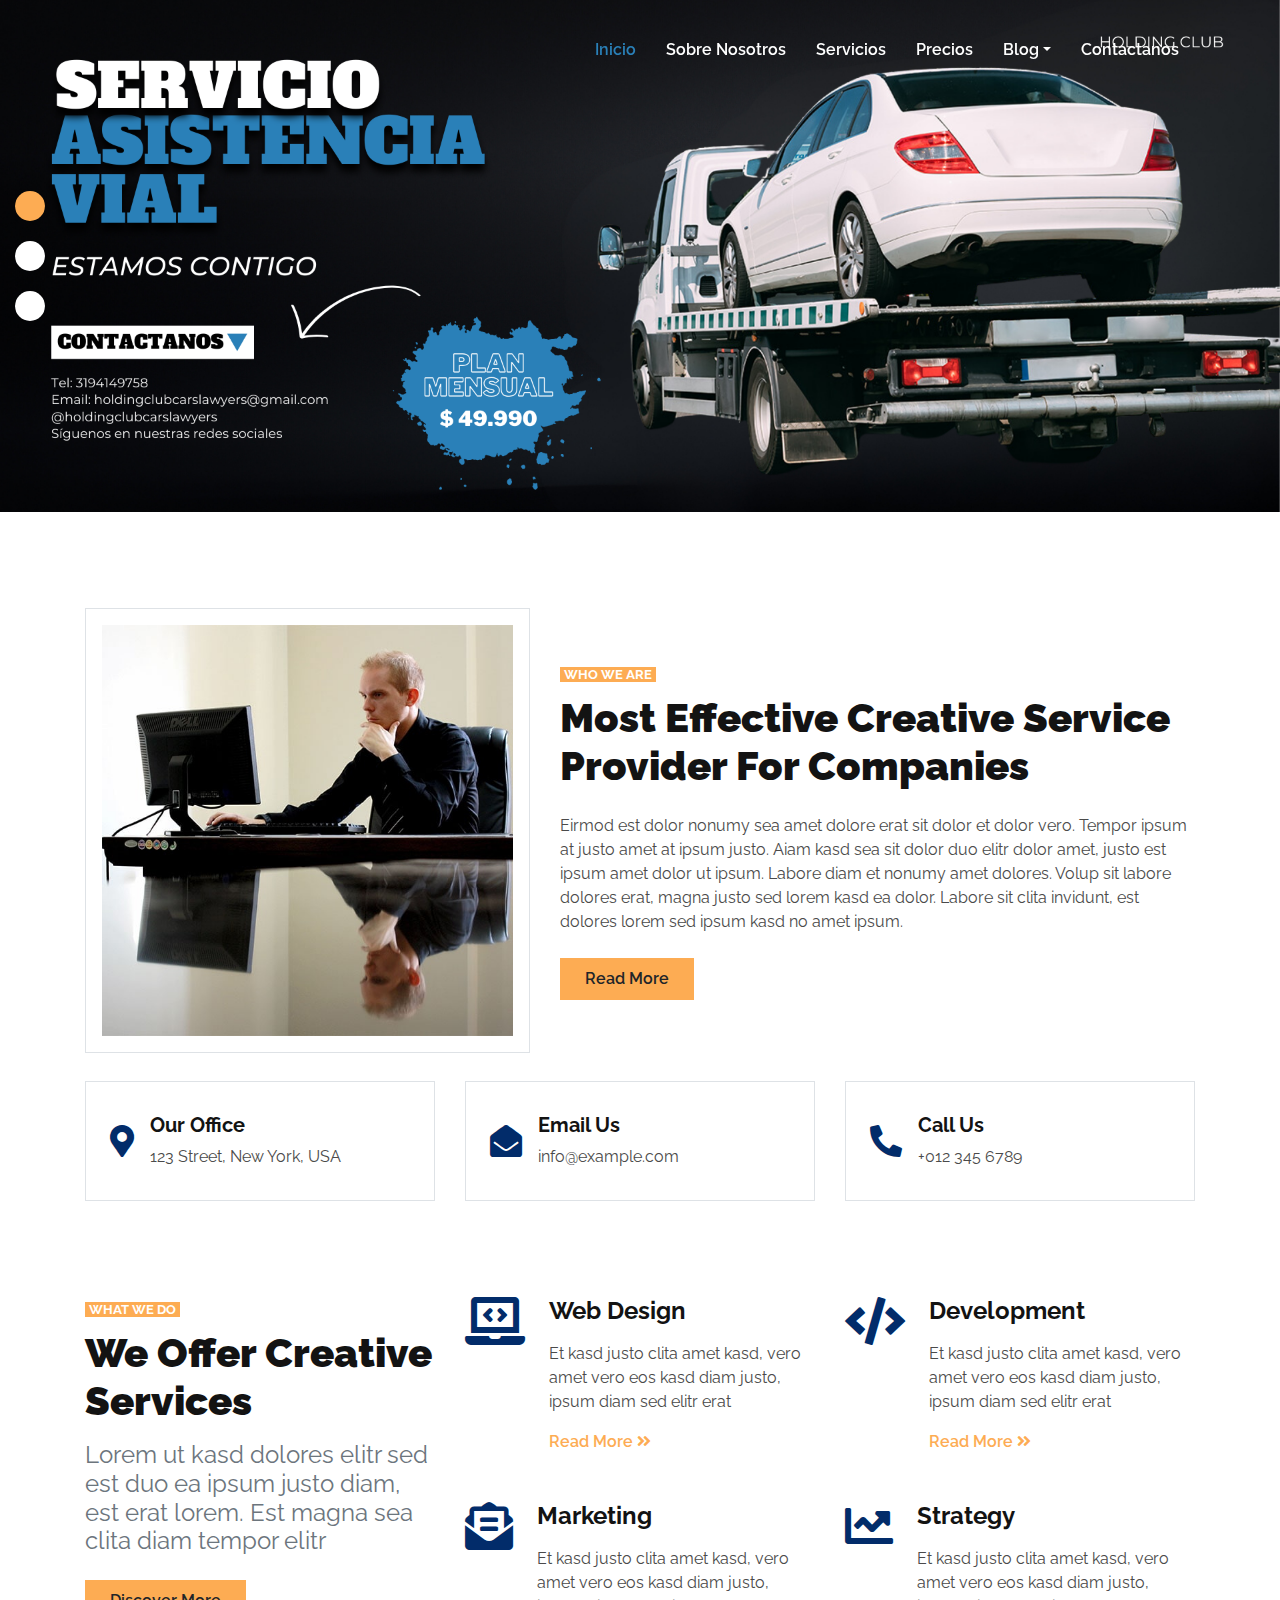
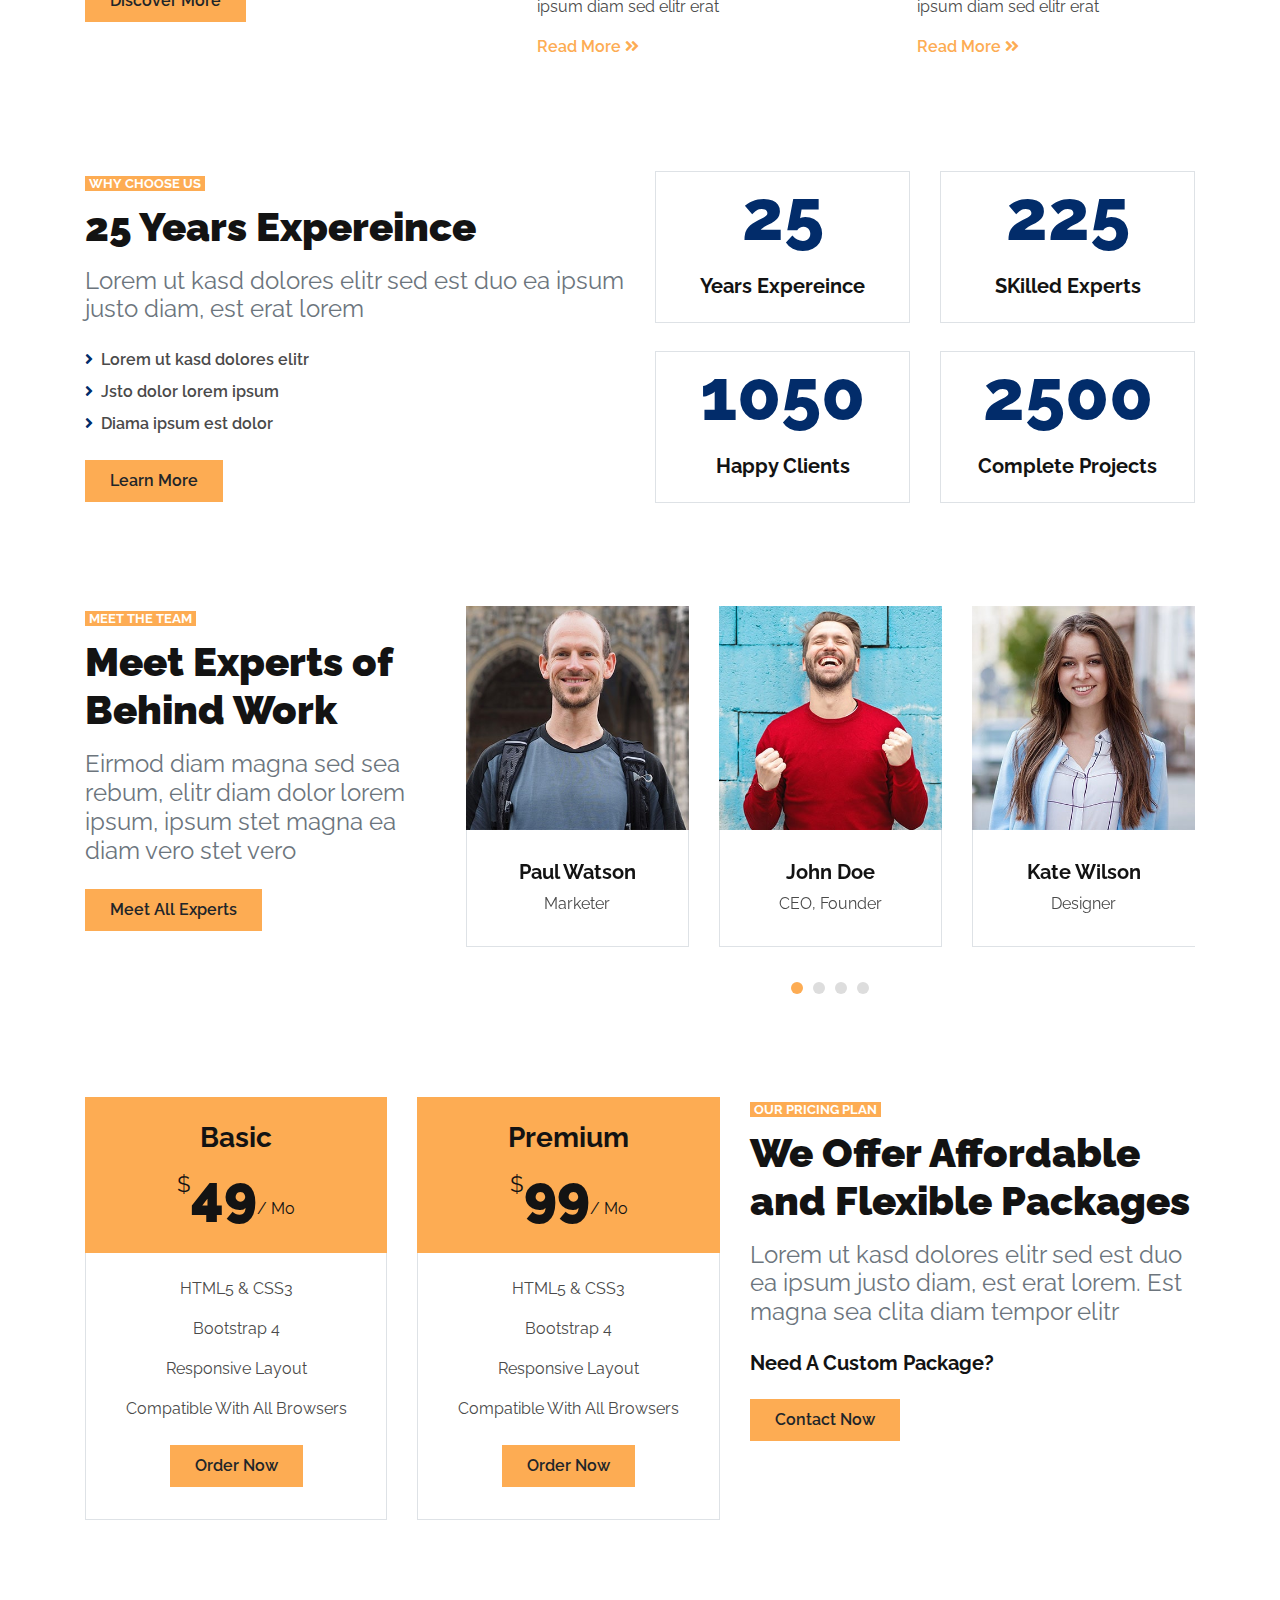
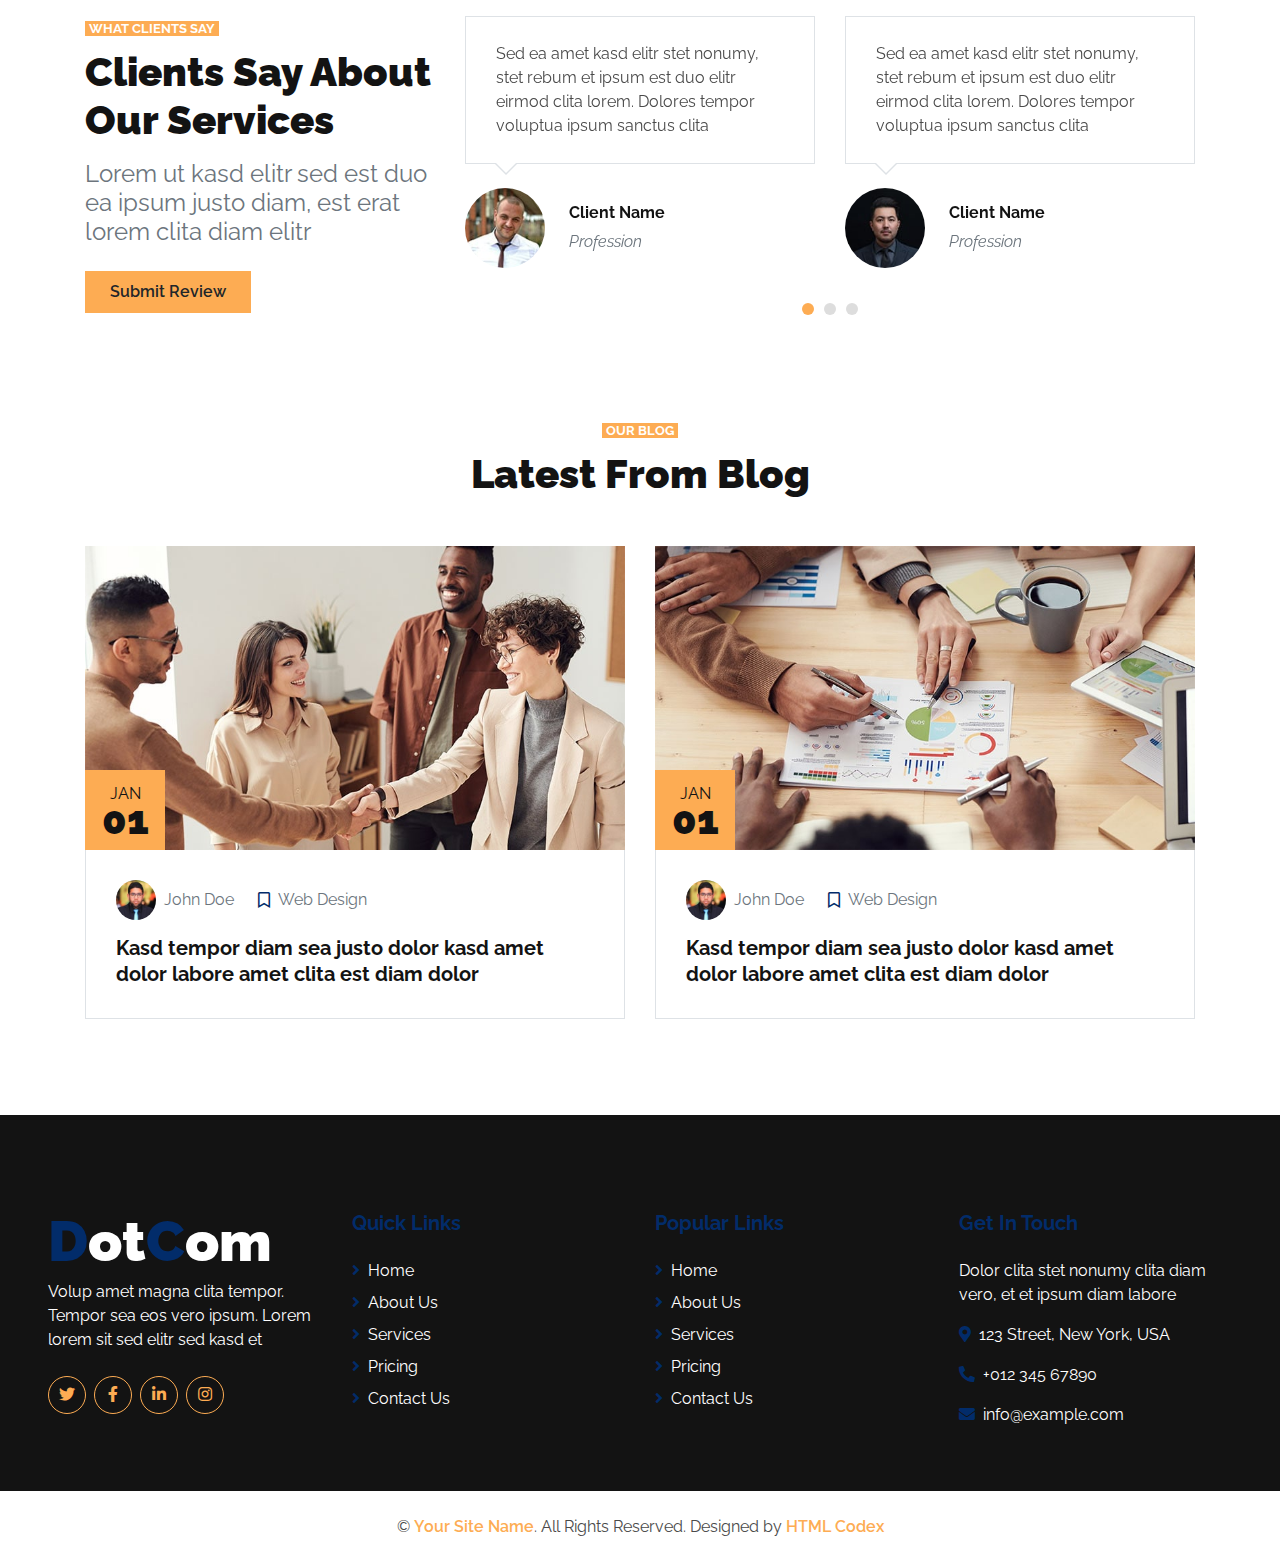
==== creative-agency-website-template/index.html @ 42cfe1bd "commit index" ====
<!DOCTYPE html>
<html lang="en">

<head>
    <meta charset="utf-8">
    <title>Holding Club</title>
    <meta content="width=device-width, initial-scale=1.0" name="viewport">
    <meta content="Free HTML Templates" name="keywords">
    <meta content="Free HTML Templates" name="description">

    <!-- Favicon -->
    <link href="img/favicon.ico" rel="icon">

    <!-- Google Web Fonts -->
    <link rel="preconnect" href="https://fonts.gstatic.com">
    <link href="https://fonts.googleapis.com/css2?family=Raleway:wght@400;500;600;700;800;900&display=swap" rel="stylesheet"> 

    <!-- Font Awesome -->
    <link href="https://cdnjs.cloudflare.com/ajax/libs/font-awesome/5.15.0/css/all.min.css" rel="stylesheet">

    <!-- Libraries Stylesheet -->
    <link href="lib/owlcarousel/assets/owl.carousel.min.css" rel="stylesheet">

    <!-- Customized Bootstrap Stylesheet -->
    <link href="css/style.css" rel="stylesheet">
</head>

<body>
    <!-- Navbar Start -->
    <div class="container-fluid nav-bar p-0">
        <div class="container-lg p-0">
            <nav class="navbar navbar-expand-lg bg-secondary navbar-dark">
                <button type="button" class="navbar-toggler" data-toggle="collapse" data-target="#navbarCollapse">
                    <span class="navbar-toggler-icon"></span>
                </button>
                <div class="collapse navbar-collapse justify-content-between" id="navbarCollapse">
                    <div class="navbar-nav ml-auto py-0">
                        <a href="index.html" class="nav-item nav-link active">Inicio</a>
                        <a href="about.html" class="nav-item nav-link">Sobre Nosotros</a>
                        <a href="service.html" class="nav-item nav-link">Servicios</a>
                        <a href="pricing.html" class="nav-item nav-link">Precios</a>
                        <div class="nav-item dropdown">
                            <a href="#" class="nav-link dropdown-toggle" data-toggle="dropdown">Blog</a>
                            <div class="dropdown-menu border-0 rounded-0 m-0">
                                <a href="blog.html" class="dropdown-item">Blog</a>
                                <a href="single.html" class="dropdown-item">Blog</a>
                            </div>
                        </div>
                        <a href="contact.html" class="nav-item nav-link">Contactanos</a>
                    </div>
                </div>
            </nav>
        </div>
    </div>
    <!-- Navbar End -->


    <!-- Carousel Start -->
    <div class="container-fluid p-0 mb-5">
        <div id="header-carousel" class="carousel slide carousel-fade" data-ride="carousel">
            <ol class="carousel-indicators">
                <li data-target="#header-carousel" data-slide-to="0" class="active"></li>
                <li data-target="#header-carousel" data-slide-to="1"></li>
                <li data-target="#header-carousel" data-slide-to="2"></li>
            </ol>
            <div class="carousel-inner">
                <div class="carousel-item active">
                    <img class="img-fluid" src="img/carousel-1.png" alt="Image">
                </div>
                <div class="carousel-item">
                    <img class="img-fluid" src="img/carousel-2.png" alt="Image">
                </div>
                <div class="carousel-item">
                    <img class="img-fluid" src="img/carousel-3.jpg" alt="Image">
                    <div class="carousel-caption d-flex align-items-center justify-content-center">
                        <div class="p-5" style="width: 100%; max-width: 900px;">
                            <h5 class="text-white text-uppercase mb-md-3">Creative Agency</h5>
                            <h1 class="display-3 text-white mb-md-4">Happy Clients & Positive Reviews</h1>
                            <a href="" class="btn btn-primary py-md-2 px-md-4 font-weight-semi-bold mt-2">Learn More</a>
                        </div>
                    </div>
                </div>
            </div>
        </div>
    </div>
    <!-- Carousel End -->


    <!-- About Start -->
    <div class="container-fluid py-5">
        <div class="container">
            <div class="row align-items-center pb-1">
                <div class="col-lg-5">
                    <img class="img-thumbnail p-3" src="img/about.jpg" alt="">
                </div>
                <div class="col-lg-7 mt-5 mt-lg-0">
                    <small class="bg-primary text-white text-uppercase font-weight-bold px-1">Who We Are</small>
                    <h1 class="mt-2 mb-4">Most Effective Creative Service Provider For Companies</h1>
                    <p class="mb-4">Eirmod est dolor nonumy sea amet dolore erat sit dolor et dolor vero. Tempor ipsum at justo amet at ipsum justo. Aiam kasd sea sit dolor duo elitr dolor amet, justo est ipsum amet dolor ut ipsum. Labore diam et nonumy amet dolores. Volup sit labore dolores erat, magna justo sed lorem kasd ea dolor. Labore sit clita invidunt, est dolores lorem sed ipsum kasd no amet ipsum.</p>
                    <a href="" class="btn btn-primary py-md-2 px-md-4 font-weight-semi-bold">Read More</a>
                </div>
            </div>
            <div class="row mt-4">
                <div class="col-md-4">
                    <div class="d-flex align-items-center border mb-4 mb-lg-0 p-4" style="height: 120px;">
                        <i class="fa fa-2x fa-map-marker-alt text-primary mr-3"></i>
                        <div class="d-flex flex-column">
                            <h5 class="font-weight-bold">Our Office</h5>
                            <p class="m-0">123 Street, New York, USA</p>
                        </div>
                    </div>
                </div>
                <div class="col-md-4">
                    <div class="d-flex align-items-center border mb-4 mb-lg-0 p-4" style="height: 120px;">
                        <i class="fa fa-2x fa-envelope-open text-primary mr-3"></i>
                        <div class="d-flex flex-column">
                            <h5 class="font-weight-bold">Email Us</h5>
                            <p class="m-0">info@example.com</p>
                        </div>
                    </div>
                </div>
                <div class="col-md-4">
                    <div class="d-flex align-items-center border mb-4 mb-lg-0 p-4" style="height: 120px;">
                        <i class="fas fa-2x fa-phone-alt text-primary mr-3"></i>
                        <div class="d-flex flex-column">
                            <h5 class="font-weight-bold">Call Us</h5>
                            <p class="m-0">+012 345 6789</p>
                        </div>
                    </div>
                </div>
            </div>
        </div>
    </div>
    <!-- About End -->


    <!-- Services Start -->
    <div class="container-fluid pt-5 pb-3">
        <div class="container">
            <div class="row">
                <div class="col-lg-4 mb-5">
                    <small class="bg-primary text-white text-uppercase font-weight-bold px-1">What we do</small>
                    <h1 class="mt-2 mb-3">We Offer Creative Services</h1>
                    <h4 class="font-weight-normal text-muted mb-4">Lorem ut kasd dolores elitr sed est duo ea ipsum justo diam, est erat lorem. Est magna sea clita diam tempor elitr</h4>
                    <a href="" class="btn btn-primary py-md-2 px-md-4 font-weight-semi-bold">Discover More</a>
                </div>
                <div class="col-lg-8">
                    <div class="row">
                        <div class="col-md-6 mb-5">
                            <div class="d-flex">
                                <i class="fa fa-3x fa-laptop-code text-primary mr-4"></i>
                                <div class="d-flex flex-column">
                                    <h4 class="font-weight-bold mb-3">Web Design</h4>
                                    <p>Et kasd justo clita amet kasd, vero amet vero eos kasd diam justo, ipsum diam sed elitr erat</p>
                                    <a class="font-weight-semi-bold" href="">Read More <i class="fa fa-angle-double-right"></i></a>
                                </div>
                            </div>
                        </div>
                        <div class="col-md-6 mb-5">
                            <div class="d-flex">
                                <i class="fa fa-3x fa-code text-primary mr-4"></i>
                                <div class="d-flex flex-column">
                                    <h4 class="font-weight-bold mb-3">Development</h4>
                                    <p>Et kasd justo clita amet kasd, vero amet vero eos kasd diam justo, ipsum diam sed elitr erat</p>
                                    <a class="font-weight-semi-bold" href="">Read More <i class="fa fa-angle-double-right"></i></a>
                                </div>
                            </div>
                        </div>
                        <div class="col-md-6 mb-5">
                            <div class="d-flex">
                                <i class="fa fa-3x fa-envelope-open-text text-primary mr-4"></i>
                                <div class="d-flex flex-column">
                                    <h4 class="font-weight-bold mb-3">Marketing</h4>
                                    <p>Et kasd justo clita amet kasd, vero amet vero eos kasd diam justo, ipsum diam sed elitr erat</p>
                                    <a class="font-weight-semi-bold" href="">Read More <i class="fa fa-angle-double-right"></i></a>
                                </div>
                            </div>
                        </div>
                        <div class="col-md-6 mb-5">
                            <div class="d-flex">
                                <i class="fa fa-3x fa-chart-line text-primary mr-4"></i>
                                <div class="d-flex flex-column">
                                    <h4 class="font-weight-bold mb-3">Strategy</h4>
                                    <p>Et kasd justo clita amet kasd, vero amet vero eos kasd diam justo, ipsum diam sed elitr erat</p>
                                    <a class="font-weight-semi-bold" href="">Read More <i class="fa fa-angle-double-right"></i></a>
                                </div>
                            </div>
                        </div>
                    </div>
                </div>
            </div>
        </div>
    </div>
    <!-- Services End -->


    <!-- Features Start -->
    <div class="container-fluid pt-5 pb-2">
        <div class="container">
            <div class="row">
                <div class="col-lg-6 mb-5">
                    <small class="bg-primary text-white text-uppercase font-weight-bold px-1">Why Choose Us</small>
                    <h1 class="mt-2 mb-3">25 Years Expereince</h1>
                    <h4 class="font-weight-normal text-muted mb-4">Lorem ut kasd dolores elitr sed est duo ea ipsum justo diam, est erat lorem</h4>
                    <div class="list-inline mb-4">
                        <p class="font-weight-semi-bold mb-2"><i class="fa fa-angle-right text-primary mr-2"></i>Lorem ut kasd dolores elitr</p>
                        <p class="font-weight-semi-bold mb-2"><i class="fa fa-angle-right text-primary mr-2"></i>Jsto dolor lorem ipsum</p>
                        <p class="font-weight-semi-bold mb-2"><i class="fa fa-angle-right text-primary mr-2"></i>Diama ipsum est dolor</p>
                    </div>
                    <a href="" class="btn btn-primary py-md-2 px-md-4 font-weight-semi-bold">Learn More</a>
                </div>
                <div class="col-lg-6">
                    <div class="row">
                        <div class="col-sm-6 pb-1">
                            <div class="d-flex flex-column align-items-center border px-4 mb-4">
                                <h2 class="display-3 text-primary mb-3" data-toggle="counter-up">25</h2>
                                <h5 class="font-weight-bold mb-4">Years Expereince</h5>
                            </div>
                        </div>
                        <div class="col-sm-6 pb-1">
                            <div class="d-flex flex-column align-items-center border px-4 mb-4">
                                <h2 class="display-3 text-primary mb-3" data-toggle="counter-up">225</h2>
                                <h5 class="font-weight-bold mb-4">SKilled Experts</h5>
                            </div>
                        </div>
                        <div class="col-sm-6 pb-1">
                            <div class="d-flex flex-column align-items-center border px-4 mb-4">
                                <h2 class="display-3 text-primary mb-3" data-toggle="counter-up">1050</h2>
                                <h5 class="font-weight-bold mb-4">Happy Clients</h5>
                            </div>
                        </div>
                        <div class="col-sm-6 pb-1">
                            <div class="d-flex flex-column align-items-center border px-4 mb-4">
                                <h2 class="display-3 text-primary mb-3" data-toggle="counter-up">2500</h2>
                                <h5 class="font-weight-bold mb-4">Complete Projects</h5>
                            </div>
                        </div>
                    </div>
                </div>
            </div>
        </div>
    </div>
    <!-- Features End -->


    <!-- Team Start -->
    <div class="container-fluid pt-5">
        <div class="container">
            <div class="row">
                <div class="col-lg-4 mb-5">
                    <small class="bg-primary text-white text-uppercase font-weight-bold px-1">Meet The Team</small>
                    <h1 class="mt-2 mb-3">Meet Experts of Behind Work</h1>
                    <h4 class="font-weight-normal text-muted mb-4">Eirmod diam magna sed sea rebum, elitr diam dolor lorem ipsum, ipsum stet magna ea diam vero stet vero</h4>
                    <a href="" class="btn btn-primary py-md-2 px-md-4 font-weight-semi-bold">Meet All Experts</a>
                </div>
                <div class="col-lg-8 mb-5">
                    <div class="owl-carousel team-carousel">
                        <div class="team-item">
                            <div class="position-relative">
                                <img class="img-fluid w-100" src="img/team-1.jpg" alt="">
                                <div class="team-overlay position-absolute d-flex align-items-center justify-content-center m-3">
                                    <div class="d-flex align-items-center justify-content-start">
                                        <a class="btn btn-outline-secondary rounded-circle text-center mr-2 px-0" style="width: 38px; height: 38px;" href="#"><i class="fab fa-twitter"></i></a>
                                        <a class="btn btn-outline-secondary rounded-circle text-center mr-2 px-0" style="width: 38px; height: 38px;" href="#"><i class="fab fa-facebook-f"></i></a>
                                        <a class="btn btn-outline-secondary rounded-circle text-center px-0" style="width: 38px; height: 38px;" href="#"><i class="fab fa-linkedin-in"></i></a>
                                    </div>
                                </div>
                            </div>
                            <div class="border border-top-0 text-center" style="padding: 30px;">
                                <h5 class="font-weight-bold">John Doe</h5>
                                <span>CEO, Founder</span>
                            </div>
                        </div>
                        <div class="team-item">
                            <div class="position-relative">
                                <img class="img-fluid w-100" src="img/team-2.jpg" alt="">
                                <div class="team-overlay position-absolute d-flex align-items-center justify-content-center m-3">
                                    <div class="d-flex align-items-center justify-content-start">
                                        <a class="btn btn-outline-secondary rounded-circle text-center mr-2 px-0" style="width: 38px; height: 38px;" href="#"><i class="fab fa-twitter"></i></a>
                                        <a class="btn btn-outline-secondary rounded-circle text-center mr-2 px-0" style="width: 38px; height: 38px;" href="#"><i class="fab fa-facebook-f"></i></a>
                                        <a class="btn btn-outline-secondary rounded-circle text-center px-0" style="width: 38px; height: 38px;" href="#"><i class="fab fa-linkedin-in"></i></a>
                                    </div>
                                </div>
                            </div>
                            <div class="border border-top-0 text-center" style="padding: 30px;">
                                <h5 class="font-weight-bold">Kate Wilson</h5>
                                <span>Designer</span>
                            </div>
                        </div>
                        <div class="team-item">
                            <div class="position-relative">
                                <img class="img-fluid w-100" src="img/team-3.jpg" alt="">
                                <div class="team-overlay position-absolute d-flex align-items-center justify-content-center m-3">
                                    <div class="d-flex align-items-center justify-content-start">
                                        <a class="btn btn-outline-secondary rounded-circle text-center mr-2 px-0" style="width: 38px; height: 38px;" href="#"><i class="fab fa-twitter"></i></a>
                                        <a class="btn btn-outline-secondary rounded-circle text-center mr-2 px-0" style="width: 38px; height: 38px;" href="#"><i class="fab fa-facebook-f"></i></a>
                                        <a class="btn btn-outline-secondary rounded-circle text-center px-0" style="width: 38px; height: 38px;" href="#"><i class="fab fa-linkedin-in"></i></a>
                                    </div>
                                </div>
                            </div>
                            <div class="border border-top-0 text-center" style="padding: 30px;">
                                <h5 class="font-weight-bold">John Brown</h5>
                                <span>Developer</span>
                            </div>
                        </div>
                        <div class="team-item">
                            <div class="position-relative">
                                <img class="img-fluid w-100" src="img/team-4.jpg" alt="">
                                <div class="team-overlay position-absolute d-flex align-items-center justify-content-center m-3">
                                    <div class="d-flex align-items-center justify-content-start">
                                        <a class="btn btn-outline-secondary rounded-circle text-center mr-2 px-0" style="width: 38px; height: 38px;" href="#"><i class="fab fa-twitter"></i></a>
                                        <a class="btn btn-outline-secondary rounded-circle text-center mr-2 px-0" style="width: 38px; height: 38px;" href="#"><i class="fab fa-facebook-f"></i></a>
                                        <a class="btn btn-outline-secondary rounded-circle text-center px-0" style="width: 38px; height: 38px;" href="#"><i class="fab fa-linkedin-in"></i></a>
                                    </div>
                                </div>
                            </div>
                            <div class="border border-top-0 text-center" style="padding: 30px;">
                                <h5 class="font-weight-bold">Paul Watson</h5>
                                <span>Marketer</span>
                            </div>
                        </div>
                    </div>
                </div>
            </div>
        </div>
    </div>
    <!-- Team End -->


    <!-- Pricing Plan Start -->
    <div class="container-fluid pt-5">
        <div class="container">
            <div class="row">
                <div class="col-lg-7">
                    <div class="row">
                        <div class="col-md-6 mb-5">
                            <div class="d-flex flex-column align-items-center justify-content-center bg-primary p-4">
                                <h3>Basic</h3>
                                <h1 class="display-4 mb-0">
                                    <small class="align-top"
                                        style="font-size: 22px; line-height: 45px;">$</small>49<small
                                        class="align-bottom" style="font-size: 16px; line-height: 40px;">/
                                        Mo</small>
                                </h1>
                            </div>
                            <div class="border border-top-0 d-flex flex-column align-items-center py-4">
                                <p>HTML5 & CSS3</p>
                                <p>Bootstrap 4</p>
                                <p>Responsive Layout</p>
                                <p>Compatible With All Browsers</p>
                                <a href="" class="btn btn-primary py-md-2 px-md-4 font-weight-semi-bold my-2">Order Now</a>
                            </div>
                        </div>
                        <div class="col-md-6 mb-5">
                            <div class="d-flex flex-column align-items-center justify-content-center bg-primary p-4">
                                <h3>Premium</h3>
                                <h1 class="display-4 mb-0">
                                    <small class="align-top"
                                        style="font-size: 22px; line-height: 45px;">$</small>99<small
                                        class="align-bottom" style="font-size: 16px; line-height: 40px;">/
                                        Mo</small>
                                </h1>
                            </div>
                            <div class="border border-top-0 d-flex flex-column align-items-center py-4">
                                <p>HTML5 & CSS3</p>
                                <p>Bootstrap 4</p>
                                <p>Responsive Layout</p>
                                <p>Compatible With All Browsers</p>
                                <a href="" class="btn btn-primary py-md-2 px-md-4 font-weight-semi-bold my-2">Order Now</a>
                            </div>
                        </div>
                    </div>
                </div>
                <div class="col-lg-5 mb-5">
                    <small class="d-inline bg-primary text-white text-uppercase font-weight-bold px-1">Our Pricing Plan</small>
                    <h1 class="mt-2 mb-3">We Offer Affordable and Flexible Packages</h1>
                    <h4 class="font-weight-normal text-muted mb-4">Lorem ut kasd dolores elitr sed est duo ea ipsum justo diam, est erat lorem. Est magna sea clita diam tempor elitr</h4>
                    <h5 class="font-weight-bold mb-4">Need A Custom Package?</h5>
                    <a href="" class="btn btn-primary py-md-2 px-md-4 font-weight-semi-bold">Contact Now</a>
                </div>
            </div>
        </div>
    </div>
    <!-- Pricing Plan End -->


    <!-- Testimonial Start -->
    <div class="container-fluid pt-5">
        <div class="container">
            <div class="row">
                <div class="col-lg-4 mb-5">
                    <small class="bg-primary text-white text-uppercase font-weight-bold px-1">What clients say</small>
                    <h1 class="mt-2 mb-3">Clients Say About Our Services</h1>
                    <h4 class="font-weight-normal text-muted mb-4">Lorem ut kasd elitr sed est duo ea ipsum justo diam, est erat lorem clita diam elitr</h4>
                    <a href="" class="btn btn-primary py-md-2 px-md-4 font-weight-semi-bold">Submit Review</a>
                </div>
                <div class="col-lg-8 mb-5">
                    <div class="owl-carousel testimonial-carousel">
                        <div class="testimonial-item">
                            <div class="testimonial-text position-relative border mb-4" style="padding: 25px 30px;">
                                Sed ea amet kasd elitr stet nonumy, stet rebum et ipsum est duo elitr eirmod clita lorem. Dolores tempor voluptua ipsum sanctus clita
                            </div>
                            <div class="d-flex align-items-center">
                                <img class="img-fluid rounded-circle" src="img/testimonial-1.jpg" style="width: 80px; height: 80px;" alt="Image">
                                <div class="pl-4">
                                    <h6 class="font-weight-bold">Client Name</h6>
                                    <i class="text-muted">Profession</i>
                                </div>
                            </div>
                        </div>
                        <div class="testimonial-item">
                            <div class="testimonial-text position-relative border mb-4" style="padding: 25px 30px;">
                                Sed ea amet kasd elitr stet nonumy, stet rebum et ipsum est duo elitr eirmod clita lorem. Dolores tempor voluptua ipsum sanctus clita
                            </div>
                            <div class="d-flex align-items-center">
                                <img class="img-fluid rounded-circle" src="img/testimonial-2.jpg" style="width: 80px; height: 80px;" alt="Image">
                                <div class="pl-4">
                                    <h6 class="font-weight-bold">Client Name</h6>
                                    <i class="text-muted">Profession</i>
                                </div>
                            </div>
                        </div>
                        <div class="testimonial-item">
                            <div class="testimonial-text position-relative border mb-4" style="padding: 25px 30px;">
                                Sed ea amet kasd elitr stet nonumy, stet rebum et ipsum est duo elitr eirmod clita lorem. Dolores tempor voluptua ipsum sanctus clita
                            </div>
                            <div class="d-flex align-items-center">
                                <img class="img-fluid rounded-circle" src="img/testimonial-3.jpg" style="width: 80px; height: 80px;" alt="Image">
                                <div class="pl-4">
                                    <h6 class="font-weight-bold">Client Name</h6>
                                    <i class="text-muted">Profession</i>
                                </div>
                            </div>
                        </div>
                        <div class="testimonial-item">
                            <div class="testimonial-text position-relative border mb-4" style="padding: 25px 30px;">
                                Sed ea amet kasd elitr stet nonumy, stet rebum et ipsum est duo elitr eirmod clita lorem. Dolores tempor voluptua ipsum sanctus clita
                            </div>
                            <div class="d-flex align-items-center">
                                <img class="img-fluid rounded-circle" src="img/testimonial-4.jpg" style="width: 80px; height: 80px;" alt="Image">
                                <div class="pl-4">
                                    <h6 class="font-weight-bold">Client Name</h6>
                                    <i class="text-muted">Profession</i>
                                </div>
                            </div>
                        </div>
                        <div class="testimonial-item">
                            <div class="testimonial-text position-relative border mb-4" style="padding: 25px 30px;">
                                Sed ea amet kasd elitr stet nonumy, stet rebum et ipsum est duo elitr eirmod clita lorem. Dolores tempor voluptua ipsum sanctus clita
                            </div>
                            <div class="d-flex align-items-center">
                                <img class="img-fluid rounded-circle" src="img/testimonial-5.jpg" style="width: 80px; height: 80px;" alt="Image">
                                <div class="pl-4">
                                    <h6 class="font-weight-bold">Client Name</h6>
                                    <i class="text-muted">Profession</i>
                                </div>
                            </div>
                        </div>
                    </div>
                </div>
            </div>
        </div>
    </div>
    <!-- Testimonial End -->


    <!-- Blog Start -->
    <div class="container-fluid pt-5">
        <div class="container">
            <div class="text-center">
                <small class="bg-primary text-white text-uppercase font-weight-bold text-center px-1">Our Blog</small>
                <h1 class="mt-2 mb-5">Latest From Blog</h1>
            </div>
            <div class="row">
                <div class="col-md-6 mb-5">
                    <div class="position-relative">
                        <img class="img-fluid w-100" src="img/blog-1.jpg" alt="">
                        <div class="position-absolute bg-primary d-flex flex-column align-items-center justify-content-center"
                            style="width: 80px; height: 80px; bottom: 0; left: 0;">
                            <h6 class="text-uppercase mt-2 mb-n2">Jan</h6>
                            <h1 class="m-0">01</h1>
                        </div>
                    </div>
                    <div class="border border-top-0" style="padding: 30px;">
                        <div class="d-flex mb-3">
                            <div class="d-flex align-items-center">
                                <img class="rounded-circle" style="width: 40px; height: 40px;" src="img/user.jpg" alt="">
                                <a class="text-muted ml-2" href="">John Doe</a>
                            </div>
                            <div class="d-flex align-items-center ml-4">
                                <i class="far fa-bookmark text-primary"></i>
                                <a class="text-muted ml-2" href="">Web Design</a>
                            </div>
                        </div>
                        <a class="h5 font-weight-bold" href="">Kasd tempor diam sea justo dolor kasd amet dolor labore amet clita est diam dolor</a>
                    </div>
                </div>
                <div class="col-md-6 mb-5">
                    <div class="position-relative">
                        <img class="img-fluid w-100" src="img/blog-2.jpg" alt="">
                        <div class="position-absolute bg-primary d-flex flex-column align-items-center justify-content-center"
                            style="width: 80px; height: 80px; bottom: 0; left: 0;">
                            <h6 class="text-uppercase mt-2 mb-n2">Jan</h6>
                            <h1 class="m-0">01</h1>
                        </div>
                    </div>
                    <div class="border border-top-0" style="padding: 30px;">
                        <div class="d-flex mb-3">
                            <div class="d-flex align-items-center">
                                <img class="rounded-circle" style="width: 40px; height: 40px;" src="img/user.jpg" alt="">
                                <a class="text-muted ml-2" href="">John Doe</a>
                            </div>
                            <div class="d-flex align-items-center ml-4">
                                <i class="far fa-bookmark text-primary"></i>
                                <a class="text-muted ml-2" href="">Web Design</a>
                            </div>
                        </div>
                        <a class="h5 font-weight-bold" href="">Kasd tempor diam sea justo dolor kasd amet dolor labore amet clita est diam dolor</a>
                    </div>
                </div>
            </div>
        </div>
    </div>
    <!-- Blog End -->


    <!-- Footer Start -->
    <div class="container-fluid bg-secondary text-white mt-5 pt-5 px-sm-3 px-md-5">
        <div class="row pt-5">
            <div class="col-lg-3 col-md-6 mb-5">
                <a href="index.html" class="navbar-brand">
                    <h1 class="m-0 mt-n2 text-white display-4"><span class="text-primary">D</span>ot<span class="text-primary">C</span>om</h1>
                </a>
                <p>Volup amet magna clita tempor. Tempor sea eos vero ipsum. Lorem lorem sit sed elitr sed kasd et</p>
                <div class="d-flex justify-content-start mt-4">
                    <a class="btn btn-outline-primary rounded-circle text-center mr-2 px-0" style="width: 38px; height: 38px;" href="#"><i class="fab fa-twitter"></i></a>
                    <a class="btn btn-outline-primary rounded-circle text-center mr-2 px-0" style="width: 38px; height: 38px;" href="#"><i class="fab fa-facebook-f"></i></a>
                    <a class="btn btn-outline-primary rounded-circle text-center mr-2 px-0" style="width: 38px; height: 38px;" href="#"><i class="fab fa-linkedin-in"></i></a>
                    <a class="btn btn-outline-primary rounded-circle text-center mr-2 px-0" style="width: 38px; height: 38px;" href="#"><i class="fab fa-instagram"></i></a>
                </div>
            </div>
            <div class="col-lg-3 col-md-6 mb-5">
                <h5 class="font-weight-bold text-primary mb-4">Quick Links</h5>
                <div class="d-flex flex-column justify-content-start">
                    <a class="text-white mb-2" href="#"><i class="fa fa-angle-right text-primary mr-2"></i>Home</a>
                    <a class="text-white mb-2" href="#"><i class="fa fa-angle-right text-primary mr-2"></i>About Us</a>
                    <a class="text-white mb-2" href="#"><i class="fa fa-angle-right text-primary mr-2"></i>Services</a>
                    <a class="text-white mb-2" href="#"><i class="fa fa-angle-right text-primary mr-2"></i>Pricing</a>
                    <a class="text-white" href="#"><i class="fa fa-angle-right text-primary mr-2"></i>Contact Us</a>
                </div>
            </div>
            <div class="col-lg-3 col-md-6 mb-5">
                <h5 class="font-weight-bold text-primary mb-4">Popular Links</h5>
                <div class="d-flex flex-column justify-content-start">
                    <a class="text-white mb-2" href="#"><i class="fa fa-angle-right text-primary mr-2"></i>Home</a>
                    <a class="text-white mb-2" href="#"><i class="fa fa-angle-right text-primary mr-2"></i>About Us</a>
                    <a class="text-white mb-2" href="#"><i class="fa fa-angle-right text-primary mr-2"></i>Services</a>
                    <a class="text-white mb-2" href="#"><i class="fa fa-angle-right text-primary mr-2"></i>Pricing</a>
                    <a class="text-white" href="#"><i class="fa fa-angle-right text-primary mr-2"></i>Contact Us</a>
                </div>
            </div>
            <div class="col-lg-3 col-md-6 mb-5">
                <h5 class="font-weight-bold text-primary mb-4">Get In Touch</h5>
                <p>Dolor clita stet nonumy clita diam vero, et et ipsum diam labore</p>
                <p><i class="fa fa-map-marker-alt text-primary mr-2"></i>123 Street, New York, USA</p>
                <p><i class="fa fa-phone-alt text-primary mr-2"></i>+012 345 67890</p>
                <p><i class="fa fa-envelope text-primary mr-2"></i>info@example.com</p>
            </div>
        </div>
    </div>
    <div class="container-fluid py-4 px-sm-3 px-md-5">
        <p class="m-0 text-center">
            &copy; <a class="font-weight-semi-bold" href="#">Your Site Name</a>. All Rights Reserved. Designed by
            <a class="font-weight-semi-bold" href="https://htmlcodex.com">HTML Codex</a>
        </p>
    </div>
    <!-- Footer End -->


    <!-- Back to Top -->
    <a href="#" class="btn btn-lg btn-primary back-to-top"><i class="fa fa-angle-up"></i></a>


    <!-- JavaScript Libraries -->
    <script src="https://code.jquery.com/jquery-3.4.1.min.js"></script>
    <script src="https://stackpath.bootstrapcdn.com/bootstrap/4.4.1/js/bootstrap.bundle.min.js"></script>
    <script src="lib/easing/easing.min.js"></script>
    <script src="lib/waypoints/waypoints.min.js"></script>
    <script src="lib/counterup/counterup.min.js"></script>
    <script src="lib/owlcarousel/owl.carousel.min.js"></script>

    <!-- Contact Javascript File -->
    <script src="mail/jqBootstrapValidation.min.js"></script>
    <script src="mail/contact.js"></script>

    <!-- Template Javascript -->
    <script src="js/main.js"></script>
</body>

</html>
---- creative-agency-website-template/css/style.css ----
/******* Bootstrap Theming ********/
/*!
 * Bootstrap v4.5.3 (https://getbootstrap.com/)
 * Copyright 2011-2020 The Bootstrap Authors
 * Copyright 2011-2020 Twitter, Inc.
 * Licensed under MIT (https://github.com/twbs/bootstrap/blob/main/LICENSE)
 */
:root {
  --blue: #007bff;
  --indigo: #6610f2;
  --purple: #6f42c1;
  --pink: #e83e8c;
  --red: #dc3545;
  --orange: #fd7e14;
  --yellow: #ffc107;
  --green: #28a745;
  --teal: #20c997;
  --cyan: #17a2b8;
  --white: #fff;
  --gray: #6c757d;
  --gray-dark: #343a40;
  --primary: #022c6a;
  --club: #f7f5cd;
  --secondary: #131313;
  --success: #28a745;
  --info: #17a2b8;
  --warning: #ffc107;
  --danger: #dc3545;
  --light: #f8f9fa;
  --dark: #343a40;
  --breakpoint-xs: 0;
  --breakpoint-sm: 576px;
  --breakpoint-md: 768px;
  --breakpoint-lg: 992px;
  --breakpoint-xl: 1200px;
  --font-family-sans-serif: "Raleway", sans-serif;
  --font-family-monospace: SFMono-Regular, Menlo, Monaco, Consolas, "Liberation Mono", "Courier New", monospace;
}

*,
*::before,
*::after {
  box-sizing: border-box;
}

html {
  font-family: sans-serif;
  line-height: 1.15;
  -webkit-text-size-adjust: 100%;
  -webkit-tap-highlight-color: rgba(0, 0, 0, 0);
}

article, aside, figcaption, figure, footer, header, hgroup, main, nav, section {
  display: block;
}

body {
  margin: 0;
  font-family: "Raleway", sans-serif;
  font-size: 1rem;
  font-weight: 400;
  line-height: 1.5;
  color: #4A4A4A;
  text-align: left;
  background-color: #fff;
}

[tabindex="-1"]:focus:not(:focus-visible) {
  outline: 0 !important;
}

hr {
  box-sizing: content-box;
  height: 0;
  overflow: visible;
}

h1, h2, h3, h4, h5, h6 {
  margin-top: 0;
  margin-bottom: 0.5rem;
}

p {
  margin-top: 0;
  margin-bottom: 1rem;
}

abbr[title],
abbr[data-original-title] {
  text-decoration: underline;
  text-decoration: underline dotted;
  cursor: help;
  border-bottom: 0;
  text-decoration-skip-ink: none;
}

address {
  margin-bottom: 1rem;
  font-style: normal;
  line-height: inherit;
}

ol,
ul,
dl {
  margin-top: 0;
  margin-bottom: 1rem;
}

ol ol,
ul ul,
ol ul,
ul ol {
  margin-bottom: 0;
}

dt {
  font-weight: 700;
}

dd {
  margin-bottom: .5rem;
  margin-left: 0;
}

blockquote {
  margin: 0 0 1rem;
}

b,
strong {
  font-weight: bolder;
}

small {
  font-size: 80%;
}

sub,
sup {
  position: relative;
  font-size: 75%;
  line-height: 0;
  vertical-align: baseline;
}

sub {
  bottom: -.25em;
}

sup {
  top: -.5em;
}

a {
  color: #FDAC53;
  text-decoration: none;
  background-color: transparent;
}

a:hover {
  color: #fc8807;
  text-decoration: underline;
}

a:not([href]):not([class]) {
  color: inherit;
  text-decoration: none;
}

a:not([href]):not([class]):hover {
  color: inherit;
  text-decoration: none;
}

pre,
code,
kbd,
samp {
  font-family: SFMono-Regular, Menlo, Monaco, Consolas, "Liberation Mono", "Courier New", monospace;
  font-size: 1em;
}

pre {
  margin-top: 0;
  margin-bottom: 1rem;
  overflow: auto;
  -ms-overflow-style: scrollbar;
}

figure {
  margin: 0 0 1rem;
}

img {
  vertical-align: middle;
  border-style: none;
}

svg {
  overflow: hidden;
  vertical-align: middle;
}

table {
  border-collapse: collapse;
}

caption {
  padding-top: 0.75rem;
  padding-bottom: 0.75rem;
  color: #6c757d;
  text-align: left;
  caption-side: bottom;
}

th {
  text-align: inherit;
  text-align: -webkit-match-parent;
}

label {
  display: inline-block;
  margin-bottom: 0.5rem;
}

button {
  border-radius: 0;
}

button:focus {
  outline: 1px dotted;
  outline: 5px auto -webkit-focus-ring-color;
}

input,
button,
select,
optgroup,
textarea {
  margin: 0;
  font-family: inherit;
  font-size: inherit;
  line-height: inherit;
}

button,
input {
  overflow: visible;
}

button,
select {
  text-transform: none;
}

[role="button"] {
  cursor: pointer;
}

select {
  word-wrap: normal;
}

button,
[type="button"],
[type="reset"],
[type="submit"] {
  -webkit-appearance: button;
}

button:not(:disabled),
[type="button"]:not(:disabled),
[type="reset"]:not(:disabled),
[type="submit"]:not(:disabled) {
  cursor: pointer;
}

button::-moz-focus-inner,
[type="button"]::-moz-focus-inner,
[type="reset"]::-moz-focus-inner,
[type="submit"]::-moz-focus-inner {
  padding: 0;
  border-style: none;
}

input[type="radio"],
input[type="checkbox"] {
  box-sizing: border-box;
  padding: 0;
}

textarea {
  overflow: auto;
  resize: vertical;
}

fieldset {
  min-width: 0;
  padding: 0;
  margin: 0;
  border: 0;
}

legend {
  display: block;
  width: 100%;
  max-width: 100%;
  padding: 0;
  margin-bottom: .5rem;
  font-size: 1.5rem;
  line-height: inherit;
  color: inherit;
  white-space: normal;
}

@media (max-width: 1200px) {
  legend {
    font-size: calc(1.275rem + 0.3vw) ;
  }
}

progress {
  vertical-align: baseline;
}

[type="number"]::-webkit-inner-spin-button,
[type="number"]::-webkit-outer-spin-button {
  height: auto;
}

[type="search"] {
  outline-offset: -2px;
  -webkit-appearance: none;
}

[type="search"]::-webkit-search-decoration {
  -webkit-appearance: none;
}

::-webkit-file-upload-button {
  font: inherit;
  -webkit-appearance: button;
}

output {
  display: inline-block;
}

summary {
  display: list-item;
  cursor: pointer;
}

template {
  display: none;
}

[hidden] {
  display: none !important;
}

h1, h2, h3, h4, h5, h6,
.h1, .h2, .h3, .h4, .h5, .h6 {
  margin-bottom: 0.5rem;
  font-weight: 500;
  line-height: 1.2;
  color: #131313;
}

h1, .h1 {
  font-size: 2.5rem;
}

@media (max-width: 1200px) {
  h1, .h1 {
    font-size: calc(1.375rem + 1.5vw) ;
  }
}

h2, .h2 {
  font-size: 2rem;
}

@media (max-width: 1200px) {
  h2, .h2 {
    font-size: calc(1.325rem + 0.9vw) ;
  }
}

h3, .h3 {
  font-size: 1.75rem;
}

@media (max-width: 1200px) {
  h3, .h3 {
    font-size: calc(1.3rem + 0.6vw) ;
  }
}

h4, .h4 {
  font-size: 1.5rem;
}

@media (max-width: 1200px) {
  h4, .h4 {
    font-size: calc(1.275rem + 0.3vw) ;
  }
}

h5, .h5 {
  font-size: 1.25rem;
}

h6, .h6 {
  font-size: 1rem;
}

.lead {
  font-size: 1.25rem;
  font-weight: 300;
}

.display-1 {
  font-size: 6rem;
  font-weight: 300;
  line-height: 1.2;
}

@media (max-width: 1200px) {
  .display-1 {
    font-size: calc(1.725rem + 5.7vw) ;
  }
}

.display-2 {
  font-size: 5.5rem;
  font-weight: 300;
  line-height: 1.2;
}

@media (max-width: 1200px) {
  .display-2 {
    font-size: calc(1.675rem + 5.1vw) ;
  }
}

.display-3 {
  font-size: 4.5rem;
  font-weight: 300;
  line-height: 1.2;
}

@media (max-width: 1200px) {
  .display-3 {
    font-size: calc(1.575rem + 3.9vw) ;
  }
}

.display-4 {
  font-size: 3.5rem;
  font-weight: 300;
  line-height: 1.2;
}

@media (max-width: 1200px) {
  .display-4 {
    font-size: calc(1.475rem + 2.7vw) ;
  }
}

hr {
  margin-top: 1rem;
  margin-bottom: 1rem;
  border: 0;
  border-top: 1px solid rgba(0, 0, 0, 0.1);
}

small,
.small {
  font-size: 80%;
  font-weight: 400;
}

mark,
.mark {
  padding: 0.2em;
  background-color: #fcf8e3;
}

.list-unstyled {
  padding-left: 0;
  list-style: none;
}

.list-inline {
  padding-left: 0;
  list-style: none;
}

.list-inline-item {
  display: inline-block;
}

.list-inline-item:not(:last-child) {
  margin-right: 0.5rem;
}

.initialism {
  font-size: 90%;
  text-transform: uppercase;
}

.blockquote {
  margin-bottom: 1rem;
  font-size: 1.25rem;
}

.blockquote-footer {
  display: block;
  font-size: 80%;
  color: #6c757d;
}

.blockquote-footer::before {
  content: "\2014\00A0";
}

.img-fluid {
  max-width: 100%;
  height: auto;
}

.img-thumbnail {
  padding: 0.25rem;
  background-color: #fff;
  border: 1px solid #dee2e6;
  max-width: 100%;
  height: auto;
}

.figure {
  display: inline-block;
}

.figure-img {
  margin-bottom: 0.5rem;
  line-height: 1;
}

.figure-caption {
  font-size: 90%;
  color: #6c757d;
}

code {
  font-size: 87.5%;
  color: #e83e8c;
  word-wrap: break-word;
}

a > code {
  color: inherit;
}

kbd {
  padding: 0.2rem 0.4rem;
  font-size: 87.5%;
  color: #fff;
  background-color: #212529;
}

kbd kbd {
  padding: 0;
  font-size: 100%;
  font-weight: 700;
}

pre {
  display: block;
  font-size: 87.5%;
  color: #212529;
}

pre code {
  font-size: inherit;
  color: inherit;
  word-break: normal;
}

.pre-scrollable {
  max-height: 340px;
  overflow-y: scroll;
}

.container,
.container-fluid,
.container-sm,
.container-md,
.container-lg,
.container-xl {
  width: 100%;
  padding-right: 15px;
  padding-left: 15px;
  margin-right: auto;
  margin-left: auto;
}

@media (min-width: 576px) {
  .container, .container-sm {
    max-width: 540px;
  }
}

@media (min-width: 768px) {
  .container, .container-sm, .container-md {
    max-width: 720px;
  }
}

@media (min-width: 992px) {
  .container, .container-sm, .container-md, .container-lg {
    max-width: 960px;
  }
}

@media (min-width: 1200px) {
  .container, .container-sm, .container-md, .container-lg, .container-xl {
    max-width: 1140px;
  }
}

.row {
  display: flex;
  flex-wrap: wrap;
  margin-right: -15px;
  margin-left: -15px;
}

.no-gutters {
  margin-right: 0;
  margin-left: 0;
}

.no-gutters > .col,
.no-gutters > [class*="col-"] {
  padding-right: 0;
  padding-left: 0;
}

.col-1, .col-2, .col-3, .col-4, .col-5, .col-6, .col-7, .col-8, .col-9, .col-10, .col-11, .col-12, .col,
.col-auto, .col-sm-1, .col-sm-2, .col-sm-3, .col-sm-4, .col-sm-5, .col-sm-6, .col-sm-7, .col-sm-8, .col-sm-9, .col-sm-10, .col-sm-11, .col-sm-12, .col-sm,
.col-sm-auto, .col-md-1, .col-md-2, .col-md-3, .col-md-4, .col-md-5, .col-md-6, .col-md-7, .col-md-8, .col-md-9, .col-md-10, .col-md-11, .col-md-12, .col-md,
.col-md-auto, .col-lg-1, .col-lg-2, .col-lg-3, .col-lg-4, .col-lg-5, .col-lg-6, .col-lg-7, .col-lg-8, .col-lg-9, .col-lg-10, .col-lg-11, .col-lg-12, .col-lg,
.col-lg-auto, .col-xl-1, .col-xl-2, .col-xl-3, .col-xl-4, .col-xl-5, .col-xl-6, .col-xl-7, .col-xl-8, .col-xl-9, .col-xl-10, .col-xl-11, .col-xl-12, .col-xl,
.col-xl-auto {
  position: relative;
  width: 100%;
  padding-right: 15px;
  padding-left: 15px;
}

.col {
  flex-basis: 0;
  flex-grow: 1;
  max-width: 100%;
}

.row-cols-1 > * {
  flex: 0 0 100%;
  max-width: 100%;
}

.row-cols-2 > * {
  flex: 0 0 50%;
  max-width: 50%;
}

.row-cols-3 > * {
  flex: 0 0 33.33333%;
  max-width: 33.33333%;
}

.row-cols-4 > * {
  flex: 0 0 25%;
  max-width: 25%;
}

.row-cols-5 > * {
  flex: 0 0 20%;
  max-width: 20%;
}

.row-cols-6 > * {
  flex: 0 0 16.66667%;
  max-width: 16.66667%;
}

.col-auto {
  flex: 0 0 auto;
  width: auto;
  max-width: 100%;
}

.col-1 {
  flex: 0 0 8.33333%;
  max-width: 8.33333%;
}

.col-2 {
  flex: 0 0 16.66667%;
  max-width: 16.66667%;
}

.col-3 {
  flex: 0 0 25%;
  max-width: 25%;
}

.col-4 {
  flex: 0 0 33.33333%;
  max-width: 33.33333%;
}

.col-5 {
  flex: 0 0 41.66667%;
  max-width: 41.66667%;
}

.col-6 {
  flex: 0 0 50%;
  max-width: 50%;
}

.col-7 {
  flex: 0 0 58.33333%;
  max-width: 58.33333%;
}

.col-8 {
  flex: 0 0 66.66667%;
  max-width: 66.66667%;
}

.col-9 {
  flex: 0 0 75%;
  max-width: 75%;
}

.col-10 {
  flex: 0 0 83.33333%;
  max-width: 83.33333%;
}

.col-11 {
  flex: 0 0 91.66667%;
  max-width: 91.66667%;
}

.col-12 {
  flex: 0 0 100%;
  max-width: 100%;
}

.order-first {
  order: -1;
}

.order-last {
  order: 13;
}

.order-0 {
  order: 0;
}

.order-1 {
  order: 1;
}

.order-2 {
  order: 2;
}

.order-3 {
  order: 3;
}

.order-4 {
  order: 4;
}

.order-5 {
  order: 5;
}

.order-6 {
  order: 6;
}

.order-7 {
  order: 7;
}

.order-8 {
  order: 8;
}

.order-9 {
  order: 9;
}

.order-10 {
  order: 10;
}

.order-11 {
  order: 11;
}

.order-12 {
  order: 12;
}

.offset-1 {
  margin-left: 8.33333%;
}

.offset-2 {
  margin-left: 16.66667%;
}

.offset-3 {
  margin-left: 25%;
}

.offset-4 {
  margin-left: 33.33333%;
}

.offset-5 {
  margin-left: 41.66667%;
}

.offset-6 {
  margin-left: 50%;
}

.offset-7 {
  margin-left: 58.33333%;
}

.offset-8 {
  margin-left: 66.66667%;
}

.offset-9 {
  margin-left: 75%;
}

.offset-10 {
  margin-left: 83.33333%;
}

.offset-11 {
  margin-left: 91.66667%;
}

@media (min-width: 576px) {
  .col-sm {
    flex-basis: 0;
    flex-grow: 1;
    max-width: 100%;
  }
  .row-cols-sm-1 > * {
    flex: 0 0 100%;
    max-width: 100%;
  }
  .row-cols-sm-2 > * {
    flex: 0 0 50%;
    max-width: 50%;
  }
  .row-cols-sm-3 > * {
    flex: 0 0 33.33333%;
    max-width: 33.33333%;
  }
  .row-cols-sm-4 > * {
    flex: 0 0 25%;
    max-width: 25%;
  }
  .row-cols-sm-5 > * {
    flex: 0 0 20%;
    max-width: 20%;
  }
  .row-cols-sm-6 > * {
    flex: 0 0 16.66667%;
    max-width: 16.66667%;
  }
  .col-sm-auto {
    flex: 0 0 auto;
    width: auto;
    max-width: 100%;
  }
  .col-sm-1 {
    flex: 0 0 8.33333%;
    max-width: 8.33333%;
  }
  .col-sm-2 {
    flex: 0 0 16.66667%;
    max-width: 16.66667%;
  }
  .col-sm-3 {
    flex: 0 0 25%;
    max-width: 25%;
  }
  .col-sm-4 {
    flex: 0 0 33.33333%;
    max-width: 33.33333%;
  }
  .col-sm-5 {
    flex: 0 0 41.66667%;
    max-width: 41.66667%;
  }
  .col-sm-6 {
    flex: 0 0 50%;
    max-width: 50%;
  }
  .col-sm-7 {
    flex: 0 0 58.33333%;
    max-width: 58.33333%;
  }
  .col-sm-8 {
    flex: 0 0 66.66667%;
    max-width: 66.66667%;
  }
  .col-sm-9 {
    flex: 0 0 75%;
    max-width: 75%;
  }
  .col-sm-10 {
    flex: 0 0 83.33333%;
    max-width: 83.33333%;
  }
  .col-sm-11 {
    flex: 0 0 91.66667%;
    max-width: 91.66667%;
  }
  .col-sm-12 {
    flex: 0 0 100%;
    max-width: 100%;
  }
  .order-sm-first {
    order: -1;
  }
  .order-sm-last {
    order: 13;
  }
  .order-sm-0 {
    order: 0;
  }
  .order-sm-1 {
    order: 1;
  }
  .order-sm-2 {
    order: 2;
  }
  .order-sm-3 {
    order: 3;
  }
  .order-sm-4 {
    order: 4;
  }
  .order-sm-5 {
    order: 5;
  }
  .order-sm-6 {
    order: 6;
  }
  .order-sm-7 {
    order: 7;
  }
  .order-sm-8 {
    order: 8;
  }
  .order-sm-9 {
    order: 9;
  }
  .order-sm-10 {
    order: 10;
  }
  .order-sm-11 {
    order: 11;
  }
  .order-sm-12 {
    order: 12;
  }
  .offset-sm-0 {
    margin-left: 0;
  }
  .offset-sm-1 {
    margin-left: 8.33333%;
  }
  .offset-sm-2 {
    margin-left: 16.66667%;
  }
  .offset-sm-3 {
    margin-left: 25%;
  }
  .offset-sm-4 {
    margin-left: 33.33333%;
  }
  .offset-sm-5 {
    margin-left: 41.66667%;
  }
  .offset-sm-6 {
    margin-left: 50%;
  }
  .offset-sm-7 {
    margin-left: 58.33333%;
  }
  .offset-sm-8 {
    margin-left: 66.66667%;
  }
  .offset-sm-9 {
    margin-left: 75%;
  }
  .offset-sm-10 {
    margin-left: 83.33333%;
  }
  .offset-sm-11 {
    margin-left: 91.66667%;
  }
}

@media (min-width: 768px) {
  .col-md {
    flex-basis: 0;
    flex-grow: 1;
    max-width: 100%;
  }
  .row-cols-md-1 > * {
    flex: 0 0 100%;
    max-width: 100%;
  }
  .row-cols-md-2 > * {
    flex: 0 0 50%;
    max-width: 50%;
  }
  .row-cols-md-3 > * {
    flex: 0 0 33.33333%;
    max-width: 33.33333%;
  }
  .row-cols-md-4 > * {
    flex: 0 0 25%;
    max-width: 25%;
  }
  .row-cols-md-5 > * {
    flex: 0 0 20%;
    max-width: 20%;
  }
  .row-cols-md-6 > * {
    flex: 0 0 16.66667%;
    max-width: 16.66667%;
  }
  .col-md-auto {
    flex: 0 0 auto;
    width: auto;
    max-width: 100%;
  }
  .col-md-1 {
    flex: 0 0 8.33333%;
    max-width: 8.33333%;
  }
  .col-md-2 {
    flex: 0 0 16.66667%;
    max-width: 16.66667%;
  }
  .col-md-3 {
    flex: 0 0 25%;
    max-width: 25%;
  }
  .col-md-4 {
    flex: 0 0 33.33333%;
    max-width: 33.33333%;
  }
  .col-md-5 {
    flex: 0 0 41.66667%;
    max-width: 41.66667%;
  }
  .col-md-6 {
    flex: 0 0 50%;
    max-width: 50%;
  }
  .col-md-7 {
    flex: 0 0 58.33333%;
    max-width: 58.33333%;
  }
  .col-md-8 {
    flex: 0 0 66.66667%;
    max-width: 66.66667%;
  }
  .col-md-9 {
    flex: 0 0 75%;
    max-width: 75%;
  }
  .col-md-10 {
    flex: 0 0 83.33333%;
    max-width: 83.33333%;
  }
  .col-md-11 {
    flex: 0 0 91.66667%;
    max-width: 91.66667%;
  }
  .col-md-12 {
    flex: 0 0 100%;
    max-width: 100%;
  }
  .order-md-first {
    order: -1;
  }
  .order-md-last {
    order: 13;
  }
  .order-md-0 {
    order: 0;
  }
  .order-md-1 {
    order: 1;
  }
  .order-md-2 {
    order: 2;
  }
  .order-md-3 {
    order: 3;
  }
  .order-md-4 {
    order: 4;
  }
  .order-md-5 {
    order: 5;
  }
  .order-md-6 {
    order: 6;
  }
  .order-md-7 {
    order: 7;
  }
  .order-md-8 {
    order: 8;
  }
  .order-md-9 {
    order: 9;
  }
  .order-md-10 {
    order: 10;
  }
  .order-md-11 {
    order: 11;
  }
  .order-md-12 {
    order: 12;
  }
  .offset-md-0 {
    margin-left: 0;
  }
  .offset-md-1 {
    margin-left: 8.33333%;
  }
  .offset-md-2 {
    margin-left: 16.66667%;
  }
  .offset-md-3 {
    margin-left: 25%;
  }
  .offset-md-4 {
    margin-left: 33.33333%;
  }
  .offset-md-5 {
    margin-left: 41.66667%;
  }
  .offset-md-6 {
    margin-left: 50%;
  }
  .offset-md-7 {
    margin-left: 58.33333%;
  }
  .offset-md-8 {
    margin-left: 66.66667%;
  }
  .offset-md-9 {
    margin-left: 75%;
  }
  .offset-md-10 {
    margin-left: 83.33333%;
  }
  .offset-md-11 {
    margin-left: 91.66667%;
  }
}

@media (min-width: 992px) {
  .col-lg {
    flex-basis: 0;
    flex-grow: 1;
    max-width: 100%;
  }
  .row-cols-lg-1 > * {
    flex: 0 0 100%;
    max-width: 100%;
  }
  .row-cols-lg-2 > * {
    flex: 0 0 50%;
    max-width: 50%;
  }
  .row-cols-lg-3 > * {
    flex: 0 0 33.33333%;
    max-width: 33.33333%;
  }
  .row-cols-lg-4 > * {
    flex: 0 0 25%;
    max-width: 25%;
  }
  .row-cols-lg-5 > * {
    flex: 0 0 20%;
    max-width: 20%;
  }
  .row-cols-lg-6 > * {
    flex: 0 0 16.66667%;
    max-width: 16.66667%;
  }
  .col-lg-auto {
    flex: 0 0 auto;
    width: auto;
    max-width: 100%;
  }
  .col-lg-1 {
    flex: 0 0 8.33333%;
    max-width: 8.33333%;
  }
  .col-lg-2 {
    flex: 0 0 16.66667%;
    max-width: 16.66667%;
  }
  .col-lg-3 {
    flex: 0 0 25%;
    max-width: 25%;
  }
  .col-lg-4 {
    flex: 0 0 33.33333%;
    max-width: 33.33333%;
  }
  .col-lg-5 {
    flex: 0 0 41.66667%;
    max-width: 41.66667%;
  }
  .col-lg-6 {
    flex: 0 0 50%;
    max-width: 50%;
  }
  .col-lg-7 {
    flex: 0 0 58.33333%;
    max-width: 58.33333%;
  }
  .col-lg-8 {
    flex: 0 0 66.66667%;
    max-width: 66.66667%;
  }
  .col-lg-9 {
    flex: 0 0 75%;
    max-width: 75%;
  }
  .col-lg-10 {
    flex: 0 0 83.33333%;
    max-width: 83.33333%;
  }
  .col-lg-11 {
    flex: 0 0 91.66667%;
    max-width: 91.66667%;
  }
  .col-lg-12 {
    flex: 0 0 100%;
    max-width: 100%;
  }
  .order-lg-first {
    order: -1;
  }
  .order-lg-last {
    order: 13;
  }
  .order-lg-0 {
    order: 0;
  }
  .order-lg-1 {
    order: 1;
  }
  .order-lg-2 {
    order: 2;
  }
  .order-lg-3 {
    order: 3;
  }
  .order-lg-4 {
    order: 4;
  }
  .order-lg-5 {
    order: 5;
  }
  .order-lg-6 {
    order: 6;
  }
  .order-lg-7 {
    order: 7;
  }
  .order-lg-8 {
    order: 8;
  }
  .order-lg-9 {
    order: 9;
  }
  .order-lg-10 {
    order: 10;
  }
  .order-lg-11 {
    order: 11;
  }
  .order-lg-12 {
    order: 12;
  }
  .offset-lg-0 {
    margin-left: 0;
  }
  .offset-lg-1 {
    margin-left: 8.33333%;
  }
  .offset-lg-2 {
    margin-left: 16.66667%;
  }
  .offset-lg-3 {
    margin-left: 25%;
  }
  .offset-lg-4 {
    margin-left: 33.33333%;
  }
  .offset-lg-5 {
    margin-left: 41.66667%;
  }
  .offset-lg-6 {
    margin-left: 50%;
  }
  .offset-lg-7 {
    margin-left: 58.33333%;
  }
  .offset-lg-8 {
    margin-left: 66.66667%;
  }
  .offset-lg-9 {
    margin-left: 75%;
  }
  .offset-lg-10 {
    margin-left: 83.33333%;
  }
  .offset-lg-11 {
    margin-left: 91.66667%;
  }
}

@media (min-width: 1200px) {
  .col-xl {
    flex-basis: 0;
    flex-grow: 1;
    max-width: 100%;
  }
  .row-cols-xl-1 > * {
    flex: 0 0 100%;
    max-width: 100%;
  }
  .row-cols-xl-2 > * {
    flex: 0 0 50%;
    max-width: 50%;
  }
  .row-cols-xl-3 > * {
    flex: 0 0 33.33333%;
    max-width: 33.33333%;
  }
  .row-cols-xl-4 > * {
    flex: 0 0 25%;
    max-width: 25%;
  }
  .row-cols-xl-5 > * {
    flex: 0 0 20%;
    max-width: 20%;
  }
  .row-cols-xl-6 > * {
    flex: 0 0 16.66667%;
    max-width: 16.66667%;
  }
  .col-xl-auto {
    flex: 0 0 auto;
    width: auto;
    max-width: 100%;
  }
  .col-xl-1 {
    flex: 0 0 8.33333%;
    max-width: 8.33333%;
  }
  .col-xl-2 {
    flex: 0 0 16.66667%;
    max-width: 16.66667%;
  }
  .col-xl-3 {
    flex: 0 0 25%;
    max-width: 25%;
  }
  .col-xl-4 {
    flex: 0 0 33.33333%;
    max-width: 33.33333%;
  }
  .col-xl-5 {
    flex: 0 0 41.66667%;
    max-width: 41.66667%;
  }
  .col-xl-6 {
    flex: 0 0 50%;
    max-width: 50%;
  }
  .col-xl-7 {
    flex: 0 0 58.33333%;
    max-width: 58.33333%;
  }
  .col-xl-8 {
    flex: 0 0 66.66667%;
    max-width: 66.66667%;
  }
  .col-xl-9 {
    flex: 0 0 75%;
    max-width: 75%;
  }
  .col-xl-10 {
    flex: 0 0 83.33333%;
    max-width: 83.33333%;
  }
  .col-xl-11 {
    flex: 0 0 91.66667%;
    max-width: 91.66667%;
  }
  .col-xl-12 {
    flex: 0 0 100%;
    max-width: 100%;
  }
  .order-xl-first {
    order: -1;
  }
  .order-xl-last {
    order: 13;
  }
  .order-xl-0 {
    order: 0;
  }
  .order-xl-1 {
    order: 1;
  }
  .order-xl-2 {
    order: 2;
  }
  .order-xl-3 {
    order: 3;
  }
  .order-xl-4 {
    order: 4;
  }
  .order-xl-5 {
    order: 5;
  }
  .order-xl-6 {
    order: 6;
  }
  .order-xl-7 {
    order: 7;
  }
  .order-xl-8 {
    order: 8;
  }
  .order-xl-9 {
    order: 9;
  }
  .order-xl-10 {
    order: 10;
  }
  .order-xl-11 {
    order: 11;
  }
  .order-xl-12 {
    order: 12;
  }
  .offset-xl-0 {
    margin-left: 0;
  }
  .offset-xl-1 {
    margin-left: 8.33333%;
  }
  .offset-xl-2 {
    margin-left: 16.66667%;
  }
  .offset-xl-3 {
    margin-left: 25%;
  }
  .offset-xl-4 {
    margin-left: 33.33333%;
  }
  .offset-xl-5 {
    margin-left: 41.66667%;
  }
  .offset-xl-6 {
    margin-left: 50%;
  }
  .offset-xl-7 {
    margin-left: 58.33333%;
  }
  .offset-xl-8 {
    margin-left: 66.66667%;
  }
  .offset-xl-9 {
    margin-left: 75%;
  }
  .offset-xl-10 {
    margin-left: 83.33333%;
  }
  .offset-xl-11 {
    margin-left: 91.66667%;
  }
}

.table {
  width: 100%;
  margin-bottom: 1rem;
  color: #4A4A4A;
}

.table th,
.table td {
  padding: 0.75rem;
  vertical-align: top;
  border-top: 1px solid #dee2e6;
}

.table thead th {
  vertical-align: bottom;
  border-bottom: 2px solid #dee2e6;
}

.table tbody + tbody {
  border-top: 2px solid #dee2e6;
}

.table-sm th,
.table-sm td {
  padding: 0.3rem;
}

.table-bordered {
  border: 1px solid #dee2e6;
}

.table-bordered th,
.table-bordered td {
  border: 1px solid #dee2e6;
}

.table-bordered thead th,
.table-bordered thead td {
  border-bottom-width: 2px;
}

.table-borderless th,
.table-borderless td,
.table-borderless thead th,
.table-borderless tbody + tbody {
  border: 0;
}

.table-striped tbody tr:nth-of-type(odd) {
  background-color: rgba(0, 0, 0, 0.05);
}

.table-hover tbody tr:hover {
  color: #4A4A4A;
  background-color: rgba(0, 0, 0, 0.075);
}

.table-primary,
.table-primary > th,
.table-primary > td {
  background-color: #fee8cf;
}

.table-primary th,
.table-primary td,
.table-primary thead th,
.table-primary tbody + tbody {
  border-color: #fed4a6;
}

.table-hover .table-primary:hover {
  background-color: #fddcb6;
}

.table-hover .table-primary:hover > td,
.table-hover .table-primary:hover > th {
  background-color: #fddcb6;
}

.table-secondary,
.table-secondary > th,
.table-secondary > td {
  background-color: #bdbdbd;
}

.table-secondary th,
.table-secondary td,
.table-secondary thead th,
.table-secondary tbody + tbody {
  border-color: #848484;
}

.table-hover .table-secondary:hover {
  background-color: #b0b0b0;
}

.table-hover .table-secondary:hover > td,
.table-hover .table-secondary:hover > th {
  background-color: #b0b0b0;
}

.table-success,
.table-success > th,
.table-success > td {
  background-color: #c3e6cb;
}

.table-success th,
.table-success td,
.table-success thead th,
.table-success tbody + tbody {
  border-color: #8fd19e;
}

.table-hover .table-success:hover {
  background-color: #b1dfbb;
}

.table-hover .table-success:hover > td,
.table-hover .table-success:hover > th {
  background-color: #b1dfbb;
}

.table-info,
.table-info > th,
.table-info > td {
  background-color: #bee5eb;
}

.table-info th,
.table-info td,
.table-info thead th,
.table-info tbody + tbody {
  border-color: #86cfda;
}

.table-hover .table-info:hover {
  background-color: #abdde5;
}

.table-hover .table-info:hover > td,
.table-hover .table-info:hover > th {
  background-color: #abdde5;
}

.table-warning,
.table-warning > th,
.table-warning > td {
  background-color: #ffeeba;
}

.table-warning th,
.table-warning td,
.table-warning thead th,
.table-warning tbody + tbody {
  border-color: #ffdf7e;
}

.table-hover .table-warning:hover {
  background-color: #ffe8a1;
}

.table-hover .table-warning:hover > td,
.table-hover .table-warning:hover > th {
  background-color: #ffe8a1;
}

.table-danger,
.table-danger > th,
.table-danger > td {
  background-color: #f5c6cb;
}

.table-danger th,
.table-danger td,
.table-danger thead th,
.table-danger tbody + tbody {
  border-color: #ed969e;
}

.table-hover .table-danger:hover {
  background-color: #f1b0b7;
}

.table-hover .table-danger:hover > td,
.table-hover .table-danger:hover > th {
  background-color: #f1b0b7;
}

.table-light,
.table-light > th,
.table-light > td {
  background-color: #fdfdfe;
}

.table-light th,
.table-light td,
.table-light thead th,
.table-light tbody + tbody {
  border-color: #fbfcfc;
}

.table-hover .table-light:hover {
  background-color: #ececf6;
}

.table-hover .table-light:hover > td,
.table-hover .table-light:hover > th {
  background-color: #ececf6;
}

.table-dark,
.table-dark > th,
.table-dark > td {
  background-color: #c6c8ca;
}

.table-dark th,
.table-dark td,
.table-dark thead th,
.table-dark tbody + tbody {
  border-color: #95999c;
}

.table-hover .table-dark:hover {
  background-color: #b9bbbe;
}

.table-hover .table-dark:hover > td,
.table-hover .table-dark:hover > th {
  background-color: #b9bbbe;
}

.table-active,
.table-active > th,
.table-active > td {
  background-color: rgba(0, 0, 0, 0.075);
}

.table-hover .table-active:hover {
  background-color: rgba(0, 0, 0, 0.075);
}

.table-hover .table-active:hover > td,
.table-hover .table-active:hover > th {
  background-color: rgba(0, 0, 0, 0.075);
}

.table .thead-dark th {
  color: #fff;
  background-color: #343a40;
  border-color: #454d55;
}

.table .thead-light th {
  color: #495057;
  background-color: #e9ecef;
  border-color: #dee2e6;
}

.table-dark {
  color: #fff;
  background-color: #343a40;
}

.table-dark th,
.table-dark td,
.table-dark thead th {
  border-color: #454d55;
}

.table-dark.table-bordered {
  border: 0;
}

.table-dark.table-striped tbody tr:nth-of-type(odd) {
  background-color: rgba(255, 255, 255, 0.05);
}

.table-dark.table-hover tbody tr:hover {
  color: #fff;
  background-color: rgba(255, 255, 255, 0.075);
}

@media (max-width: 575.98px) {
  .table-responsive-sm {
    display: block;
    width: 100%;
    overflow-x: auto;
    -webkit-overflow-scrolling: touch;
  }
  .table-responsive-sm > .table-bordered {
    border: 0;
  }
}

@media (max-width: 767.98px) {
  .table-responsive-md {
    display: block;
    width: 100%;
    overflow-x: auto;
    -webkit-overflow-scrolling: touch;
  }
  .table-responsive-md > .table-bordered {
    border: 0;
  }
}

@media (max-width: 991.98px) {
  .table-responsive-lg {
    display: block;
    width: 100%;
    overflow-x: auto;
    -webkit-overflow-scrolling: touch;
  }
  .table-responsive-lg > .table-bordered {
    border: 0;
  }
}

@media (max-width: 1199.98px) {
  .table-responsive-xl {
    display: block;
    width: 100%;
    overflow-x: auto;
    -webkit-overflow-scrolling: touch;
  }
  .table-responsive-xl > .table-bordered {
    border: 0;
  }
}

.table-responsive {
  display: block;
  width: 100%;
  overflow-x: auto;
  -webkit-overflow-scrolling: touch;
}

.table-responsive > .table-bordered {
  border: 0;
}

.form-control {
  display: block;
  width: 100%;
  height: calc(1.5em + 0.75rem + 2px);
  padding: 0.375rem 0.75rem;
  font-size: 1rem;
  font-weight: 400;
  line-height: 1.5;
  color: #495057;
  background-color: #fff;
  background-clip: padding-box;
  border: 1px solid #ced4da;
  border-radius: 0;
  transition: border-color 0.15s ease-in-out, box-shadow 0.15s ease-in-out;
}

@media (prefers-reduced-motion: reduce) {
  .form-control {
    transition: none;
  }
}

.form-control::-ms-expand {
  background-color: transparent;
  border: 0;
}

.form-control:-moz-focusring {
  color: transparent;
  text-shadow: 0 0 0 #495057;
}

.form-control:focus {
  color: #495057;
  background-color: #fff;
  border-color: #fee9d1;
  outline: 0;
  box-shadow: 0 0 0 0.2rem rgba(253, 172, 83, 0.25);
}

.form-control::placeholder {
  color: #6c757d;
  opacity: 1;
}

.form-control:disabled, .form-control[readonly] {
  background-color: #e9ecef;
  opacity: 1;
}

input[type="date"].form-control,
input[type="time"].form-control,
input[type="datetime-local"].form-control,
input[type="month"].form-control {
  appearance: none;
}

select.form-control:focus::-ms-value {
  color: #495057;
  background-color: #fff;
}

.form-control-file,
.form-control-range {
  display: block;
  width: 100%;
}

.col-form-label {
  padding-top: calc(0.375rem + 1px);
  padding-bottom: calc(0.375rem + 1px);
  margin-bottom: 0;
  font-size: inherit;
  line-height: 1.5;
}

.col-form-label-lg {
  padding-top: calc(0.5rem + 1px);
  padding-bottom: calc(0.5rem + 1px);
  font-size: 1.25rem;
  line-height: 1.5;
}

.col-form-label-sm {
  padding-top: calc(0.25rem + 1px);
  padding-bottom: calc(0.25rem + 1px);
  font-size: 0.875rem;
  line-height: 1.5;
}

.form-control-plaintext {
  display: block;
  width: 100%;
  padding: 0.375rem 0;
  margin-bottom: 0;
  font-size: 1rem;
  line-height: 1.5;
  color: #4A4A4A;
  background-color: transparent;
  border: solid transparent;
  border-width: 1px 0;
}

.form-control-plaintext.form-control-sm, .form-control-plaintext.form-control-lg {
  padding-right: 0;
  padding-left: 0;
}

.form-control-sm {
  height: calc(1.5em + 0.5rem + 2px);
  padding: 0.25rem 0.5rem;
  font-size: 0.875rem;
  line-height: 1.5;
}

.form-control-lg {
  height: calc(1.5em + 1rem + 2px);
  padding: 0.5rem 1rem;
  font-size: 1.25rem;
  line-height: 1.5;
}

select.form-control[size], select.form-control[multiple] {
  height: auto;
}

textarea.form-control {
  height: auto;
}

.form-group {
  margin-bottom: 1rem;
}

.form-text {
  display: block;
  margin-top: 0.25rem;
}

.form-row {
  display: flex;
  flex-wrap: wrap;
  margin-right: -5px;
  margin-left: -5px;
}

.form-row > .col,
.form-row > [class*="col-"] {
  padding-right: 5px;
  padding-left: 5px;
}

.form-check {
  position: relative;
  display: block;
  padding-left: 1.25rem;
}

.form-check-input {
  position: absolute;
  margin-top: 0.3rem;
  margin-left: -1.25rem;
}

.form-check-input[disabled] ~ .form-check-label,
.form-check-input:disabled ~ .form-check-label {
  color: #6c757d;
}

.form-check-label {
  margin-bottom: 0;
}

.form-check-inline {
  display: inline-flex;
  align-items: center;
  padding-left: 0;
  margin-right: 0.75rem;
}

.form-check-inline .form-check-input {
  position: static;
  margin-top: 0;
  margin-right: 0.3125rem;
  margin-left: 0;
}

.valid-feedback {
  display: none;
  width: 100%;
  margin-top: 0.25rem;
  font-size: 80%;
  color: #28a745;
}

.valid-tooltip {
  position: absolute;
  top: 100%;
  left: 0;
  z-index: 5;
  display: none;
  max-width: 100%;
  padding: 0.25rem 0.5rem;
  margin-top: .1rem;
  font-size: 0.875rem;
  line-height: 1.5;
  color: #fff;
  background-color: rgba(40, 167, 69, 0.9);
}

.was-validated :valid ~ .valid-feedback,
.was-validated :valid ~ .valid-tooltip,
.is-valid ~ .valid-feedback,
.is-valid ~ .valid-tooltip {
  display: block;
}

.was-validated .form-control:valid, .form-control.is-valid {
  border-color: #28a745;
  padding-right: calc(1.5em + 0.75rem);
  background-image: url("data:image/svg+xml,%3csvg xmlns='http://www.w3.org/2000/svg' width='8' height='8' viewBox='0 0 8 8'%3e%3cpath fill='%2328a745' d='M2.3 6.73L.6 4.53c-.4-1.04.46-1.4 1.1-.8l1.1 1.4 3.4-3.8c.6-.63 1.6-.27 1.2.7l-4 4.6c-.43.5-.8.4-1.1.1z'/%3e%3c/svg%3e");
  background-repeat: no-repeat;
  background-position: right calc(0.375em + 0.1875rem) center;
  background-size: calc(0.75em + 0.375rem) calc(0.75em + 0.375rem);
}

.was-validated .form-control:valid:focus, .form-control.is-valid:focus {
  border-color: #28a745;
  box-shadow: 0 0 0 0.2rem rgba(40, 167, 69, 0.25);
}

.was-validated textarea.form-control:valid, textarea.form-control.is-valid {
  padding-right: calc(1.5em + 0.75rem);
  background-position: top calc(0.375em + 0.1875rem) right calc(0.375em + 0.1875rem);
}

.was-validated .custom-select:valid, .custom-select.is-valid {
  border-color: #28a745;
  padding-right: calc(0.75em + 2.3125rem);
  background: url("data:image/svg+xml,%3csvg xmlns='http://www.w3.org/2000/svg' width='4' height='5' viewBox='0 0 4 5'%3e%3cpath fill='%23343a40' d='M2 0L0 2h4zm0 5L0 3h4z'/%3e%3c/svg%3e") no-repeat right 0.75rem center/8px 10px, url("data:image/svg+xml,%3csvg xmlns='http://www.w3.org/2000/svg' width='8' height='8' viewBox='0 0 8 8'%3e%3cpath fill='%2328a745' d='M2.3 6.73L.6 4.53c-.4-1.04.46-1.4 1.1-.8l1.1 1.4 3.4-3.8c.6-.63 1.6-.27 1.2.7l-4 4.6c-.43.5-.8.4-1.1.1z'/%3e%3c/svg%3e") #fff no-repeat center right 1.75rem/calc(0.75em + 0.375rem) calc(0.75em + 0.375rem);
}

.was-validated .custom-select:valid:focus, .custom-select.is-valid:focus {
  border-color: #28a745;
  box-shadow: 0 0 0 0.2rem rgba(40, 167, 69, 0.25);
}

.was-validated .form-check-input:valid ~ .form-check-label, .form-check-input.is-valid ~ .form-check-label {
  color: #28a745;
}

.was-validated .form-check-input:valid ~ .valid-feedback,
.was-validated .form-check-input:valid ~ .valid-tooltip, .form-check-input.is-valid ~ .valid-feedback,
.form-check-input.is-valid ~ .valid-tooltip {
  display: block;
}

.was-validated .custom-control-input:valid ~ .custom-control-label, .custom-control-input.is-valid ~ .custom-control-label {
  color: #28a745;
}

.was-validated .custom-control-input:valid ~ .custom-control-label::before, .custom-control-input.is-valid ~ .custom-control-label::before {
  border-color: #28a745;
}

.was-validated .custom-control-input:valid:checked ~ .custom-control-label::before, .custom-control-input.is-valid:checked ~ .custom-control-label::before {
  border-color: #34ce57;
  background-color: #34ce57;
}

.was-validated .custom-control-input:valid:focus ~ .custom-control-label::before, .custom-control-input.is-valid:focus ~ .custom-control-label::before {
  box-shadow: 0 0 0 0.2rem rgba(40, 167, 69, 0.25);
}

.was-validated .custom-control-input:valid:focus:not(:checked) ~ .custom-control-label::before, .custom-control-input.is-valid:focus:not(:checked) ~ .custom-control-label::before {
  border-color: #28a745;
}

.was-validated .custom-file-input:valid ~ .custom-file-label, .custom-file-input.is-valid ~ .custom-file-label {
  border-color: #28a745;
}

.was-validated .custom-file-input:valid:focus ~ .custom-file-label, .custom-file-input.is-valid:focus ~ .custom-file-label {
  border-color: #28a745;
  box-shadow: 0 0 0 0.2rem rgba(40, 167, 69, 0.25);
}

.invalid-feedback {
  display: none;
  width: 100%;
  margin-top: 0.25rem;
  font-size: 80%;
  color: #dc3545;
}

.invalid-tooltip {
  position: absolute;
  top: 100%;
  left: 0;
  z-index: 5;
  display: none;
  max-width: 100%;
  padding: 0.25rem 0.5rem;
  margin-top: .1rem;
  font-size: 0.875rem;
  line-height: 1.5;
  color: #fff;
  background-color: rgba(220, 53, 69, 0.9);
}

.was-validated :invalid ~ .invalid-feedback,
.was-validated :invalid ~ .invalid-tooltip,
.is-invalid ~ .invalid-feedback,
.is-invalid ~ .invalid-tooltip {
  display: block;
}

.was-validated .form-control:invalid, .form-control.is-invalid {
  border-color: #dc3545;
  padding-right: calc(1.5em + 0.75rem);
  background-image: url("data:image/svg+xml,%3csvg xmlns='http://www.w3.org/2000/svg' width='12' height='12' fill='none' stroke='%23dc3545' viewBox='0 0 12 12'%3e%3ccircle cx='6' cy='6' r='4.5'/%3e%3cpath stroke-linejoin='round' d='M5.8 3.6h.4L6 6.5z'/%3e%3ccircle cx='6' cy='8.2' r='.6' fill='%23dc3545' stroke='none'/%3e%3c/svg%3e");
  background-repeat: no-repeat;
  background-position: right calc(0.375em + 0.1875rem) center;
  background-size: calc(0.75em + 0.375rem) calc(0.75em + 0.375rem);
}

.was-validated .form-control:invalid:focus, .form-control.is-invalid:focus {
  border-color: #dc3545;
  box-shadow: 0 0 0 0.2rem rgba(220, 53, 69, 0.25);
}

.was-validated textarea.form-control:invalid, textarea.form-control.is-invalid {
  padding-right: calc(1.5em + 0.75rem);
  background-position: top calc(0.375em + 0.1875rem) right calc(0.375em + 0.1875rem);
}

.was-validated .custom-select:invalid, .custom-select.is-invalid {
  border-color: #dc3545;
  padding-right: calc(0.75em + 2.3125rem);
  background: url("data:image/svg+xml,%3csvg xmlns='http://www.w3.org/2000/svg' width='4' height='5' viewBox='0 0 4 5'%3e%3cpath fill='%23343a40' d='M2 0L0 2h4zm0 5L0 3h4z'/%3e%3c/svg%3e") no-repeat right 0.75rem center/8px 10px, url("data:image/svg+xml,%3csvg xmlns='http://www.w3.org/2000/svg' width='12' height='12' fill='none' stroke='%23dc3545' viewBox='0 0 12 12'%3e%3ccircle cx='6' cy='6' r='4.5'/%3e%3cpath stroke-linejoin='round' d='M5.8 3.6h.4L6 6.5z'/%3e%3ccircle cx='6' cy='8.2' r='.6' fill='%23dc3545' stroke='none'/%3e%3c/svg%3e") #fff no-repeat center right 1.75rem/calc(0.75em + 0.375rem) calc(0.75em + 0.375rem);
}

.was-validated .custom-select:invalid:focus, .custom-select.is-invalid:focus {
  border-color: #dc3545;
  box-shadow: 0 0 0 0.2rem rgba(220, 53, 69, 0.25);
}

.was-validated .form-check-input:invalid ~ .form-check-label, .form-check-input.is-invalid ~ .form-check-label {
  color: #dc3545;
}

.was-validated .form-check-input:invalid ~ .invalid-feedback,
.was-validated .form-check-input:invalid ~ .invalid-tooltip, .form-check-input.is-invalid ~ .invalid-feedback,
.form-check-input.is-invalid ~ .invalid-tooltip {
  display: block;
}

.was-validated .custom-control-input:invalid ~ .custom-control-label, .custom-control-input.is-invalid ~ .custom-control-label {
  color: #dc3545;
}

.was-validated .custom-control-input:invalid ~ .custom-control-label::before, .custom-control-input.is-invalid ~ .custom-control-label::before {
  border-color: #dc3545;
}

.was-validated .custom-control-input:invalid:checked ~ .custom-control-label::before, .custom-control-input.is-invalid:checked ~ .custom-control-label::before {
  border-color: #e4606d;
  background-color: #e4606d;
}

.was-validated .custom-control-input:invalid:focus ~ .custom-control-label::before, .custom-control-input.is-invalid:focus ~ .custom-control-label::before {
  box-shadow: 0 0 0 0.2rem rgba(220, 53, 69, 0.25);
}

.was-validated .custom-control-input:invalid:focus:not(:checked) ~ .custom-control-label::before, .custom-control-input.is-invalid:focus:not(:checked) ~ .custom-control-label::before {
  border-color: #dc3545;
}

.was-validated .custom-file-input:invalid ~ .custom-file-label, .custom-file-input.is-invalid ~ .custom-file-label {
  border-color: #dc3545;
}

.was-validated .custom-file-input:invalid:focus ~ .custom-file-label, .custom-file-input.is-invalid:focus ~ .custom-file-label {
  border-color: #dc3545;
  box-shadow: 0 0 0 0.2rem rgba(220, 53, 69, 0.25);
}

.form-inline {
  display: flex;
  flex-flow: row wrap;
  align-items: center;
}

.form-inline .form-check {
  width: 100%;
}

@media (min-width: 576px) {
  .form-inline label {
    display: flex;
    align-items: center;
    justify-content: center;
    margin-bottom: 0;
  }
  .form-inline .form-group {
    display: flex;
    flex: 0 0 auto;
    flex-flow: row wrap;
    align-items: center;
    margin-bottom: 0;
  }
  .form-inline .form-control {
    display: inline-block;
    width: auto;
    vertical-align: middle;
  }
  .form-inline .form-control-plaintext {
    display: inline-block;
  }
  .form-inline .input-group,
  .form-inline .custom-select {
    width: auto;
  }
  .form-inline .form-check {
    display: flex;
    align-items: center;
    justify-content: center;
    width: auto;
    padding-left: 0;
  }
  .form-inline .form-check-input {
    position: relative;
    flex-shrink: 0;
    margin-top: 0;
    margin-right: 0.25rem;
    margin-left: 0;
  }
  .form-inline .custom-control {
    align-items: center;
    justify-content: center;
  }
  .form-inline .custom-control-label {
    margin-bottom: 0;
  }
}

.btn {
  display: inline-block;
  font-weight: 400;
  color: #4A4A4A;
  text-align: center;
  vertical-align: middle;
  user-select: none;
  background-color: transparent;
  border: 1px solid transparent;
  padding: 0.375rem 0.75rem;
  font-size: 1rem;
  line-height: 1.5;
  border-radius: 0;
  transition: color 0.15s ease-in-out, background-color 0.15s ease-in-out, border-color 0.15s ease-in-out, box-shadow 0.15s ease-in-out;
}

@media (prefers-reduced-motion: reduce) {
  .btn {
    transition: none;
  }
}

.btn:hover {
  color: #4A4A4A;
  text-decoration: none;
}

.btn:focus, .btn.focus {
  outline: 0;
  box-shadow: 0 0 0 0.2rem rgba(253, 172, 83, 0.25);
}

.btn.disabled, .btn:disabled {
  opacity: 0.65;
}

.btn:not(:disabled):not(.disabled) {
  cursor: pointer;
}

a.btn.disabled,
fieldset:disabled a.btn {
  pointer-events: none;
}

.btn-primary {
  color: #212529;
  background-color: #FDAC53;
  border-color: #FDAC53;
}

.btn-primary:hover {
  color: #212529;
  background-color: #fd9a2d;
  border-color: #fc9421;
}

.btn-primary:focus, .btn-primary.focus {
  color: #212529;
  background-color: #fd9a2d;
  border-color: #fc9421;
  box-shadow: 0 0 0 0.2rem rgba(220, 152, 77, 0.5);
}

.btn-primary.disabled, .btn-primary:disabled {
  color: #212529;
  background-color: #FDAC53;
  border-color: #FDAC53;
}

.btn-primary:not(:disabled):not(.disabled):active, .btn-primary:not(:disabled):not(.disabled).active,
.show > .btn-primary.dropdown-toggle {
  color: #212529;
  background-color: #fc9421;
  border-color: #fc8e14;
}

.btn-primary:not(:disabled):not(.disabled):active:focus, .btn-primary:not(:disabled):not(.disabled).active:focus,
.show > .btn-primary.dropdown-toggle:focus {
  box-shadow: 0 0 0 0.2rem rgba(220, 152, 77, 0.5);
}

.btn-secondary {
  color: #fff;
  background-color: #131313;
  border-color: #131313;
}

.btn-secondary:hover {
  color: #fff;
  background-color: black;
  border-color: black;
}

.btn-secondary:focus, .btn-secondary.focus {
  color: #fff;
  background-color: black;
  border-color: black;
  box-shadow: 0 0 0 0.2rem rgba(54, 54, 54, 0.5);
}

.btn-secondary.disabled, .btn-secondary:disabled {
  color: #fff;
  background-color: #131313;
  border-color: #131313;
}

.btn-secondary:not(:disabled):not(.disabled):active, .btn-secondary:not(:disabled):not(.disabled).active,
.show > .btn-secondary.dropdown-toggle {
  color: #fff;
  background-color: black;
  border-color: black;
}

.btn-secondary:not(:disabled):not(.disabled):active:focus, .btn-secondary:not(:disabled):not(.disabled).active:focus,
.show > .btn-secondary.dropdown-toggle:focus {
  box-shadow: 0 0 0 0.2rem rgba(54, 54, 54, 0.5);
}

.btn-success {
  color: #fff;
  background-color: #28a745;
  border-color: #28a745;
}

.btn-success:hover {
  color: #fff;
  background-color: #218838;
  border-color: #1e7e34;
}

.btn-success:focus, .btn-success.focus {
  color: #fff;
  background-color: #218838;
  border-color: #1e7e34;
  box-shadow: 0 0 0 0.2rem rgba(72, 180, 97, 0.5);
}

.btn-success.disabled, .btn-success:disabled {
  color: #fff;
  background-color: #28a745;
  border-color: #28a745;
}

.btn-success:not(:disabled):not(.disabled):active, .btn-success:not(:disabled):not(.disabled).active,
.show > .btn-success.dropdown-toggle {
  color: #fff;
  background-color: #1e7e34;
  border-color: #1c7430;
}

.btn-success:not(:disabled):not(.disabled):active:focus, .btn-success:not(:disabled):not(.disabled).active:focus,
.show > .btn-success.dropdown-toggle:focus {
  box-shadow: 0 0 0 0.2rem rgba(72, 180, 97, 0.5);
}

.btn-info {
  color: #fff;
  background-color: #17a2b8;
  border-color: #17a2b8;
}

.btn-info:hover {
  color: #fff;
  background-color: #138496;
  border-color: #117a8b;
}

.btn-info:focus, .btn-info.focus {
  color: #fff;
  background-color: #138496;
  border-color: #117a8b;
  box-shadow: 0 0 0 0.2rem rgba(58, 176, 195, 0.5);
}

.btn-info.disabled, .btn-info:disabled {
  color: #fff;
  background-color: #17a2b8;
  border-color: #17a2b8;
}

.btn-info:not(:disabled):not(.disabled):active, .btn-info:not(:disabled):not(.disabled).active,
.show > .btn-info.dropdown-toggle {
  color: #fff;
  background-color: #117a8b;
  border-color: #10707f;
}

.btn-info:not(:disabled):not(.disabled):active:focus, .btn-info:not(:disabled):not(.disabled).active:focus,
.show > .btn-info.dropdown-toggle:focus {
  box-shadow: 0 0 0 0.2rem rgba(58, 176, 195, 0.5);
}

.btn-warning {
  color: #212529;
  background-color: #ffc107;
  border-color: #ffc107;
}

.btn-warning:hover {
  color: #212529;
  background-color: #e0a800;
  border-color: #d39e00;
}

.btn-warning:focus, .btn-warning.focus {
  color: #212529;
  background-color: #e0a800;
  border-color: #d39e00;
  box-shadow: 0 0 0 0.2rem rgba(222, 170, 12, 0.5);
}

.btn-warning.disabled, .btn-warning:disabled {
  color: #212529;
  background-color: #ffc107;
  border-color: #ffc107;
}

.btn-warning:not(:disabled):not(.disabled):active, .btn-warning:not(:disabled):not(.disabled).active,
.show > .btn-warning.dropdown-toggle {
  color: #212529;
  background-color: #d39e00;
  border-color: #c69500;
}

.btn-warning:not(:disabled):not(.disabled):active:focus, .btn-warning:not(:disabled):not(.disabled).active:focus,
.show > .btn-warning.dropdown-toggle:focus {
  box-shadow: 0 0 0 0.2rem rgba(222, 170, 12, 0.5);
}

.btn-danger {
  color: #fff;
  background-color: #dc3545;
  border-color: #dc3545;
}

.btn-danger:hover {
  color: #fff;
  background-color: #c82333;
  border-color: #bd2130;
}

.btn-danger:focus, .btn-danger.focus {
  color: #fff;
  background-color: #c82333;
  border-color: #bd2130;
  box-shadow: 0 0 0 0.2rem rgba(225, 83, 97, 0.5);
}

.btn-danger.disabled, .btn-danger:disabled {
  color: #fff;
  background-color: #dc3545;
  border-color: #dc3545;
}

.btn-danger:not(:disabled):not(.disabled):active, .btn-danger:not(:disabled):not(.disabled).active,
.show > .btn-danger.dropdown-toggle {
  color: #fff;
  background-color: #bd2130;
  border-color: #b21f2d;
}

.btn-danger:not(:disabled):not(.disabled):active:focus, .btn-danger:not(:disabled):not(.disabled).active:focus,
.show > .btn-danger.dropdown-toggle:focus {
  box-shadow: 0 0 0 0.2rem rgba(225, 83, 97, 0.5);
}

.btn-light {
  color: #212529;
  background-color: #f8f9fa;
  border-color: #f8f9fa;
}

.btn-light:hover {
  color: #212529;
  background-color: #e2e6ea;
  border-color: #dae0e5;
}

.btn-light:focus, .btn-light.focus {
  color: #212529;
  background-color: #e2e6ea;
  border-color: #dae0e5;
  box-shadow: 0 0 0 0.2rem rgba(216, 217, 219, 0.5);
}

.btn-light.disabled, .btn-light:disabled {
  color: #212529;
  background-color: #f8f9fa;
  border-color: #f8f9fa;
}

.btn-light:not(:disabled):not(.disabled):active, .btn-light:not(:disabled):not(.disabled).active,
.show > .btn-light.dropdown-toggle {
  color: #212529;
  background-color: #dae0e5;
  border-color: #d3d9df;
}

.btn-light:not(:disabled):not(.disabled):active:focus, .btn-light:not(:disabled):not(.disabled).active:focus,
.show > .btn-light.dropdown-toggle:focus {
  box-shadow: 0 0 0 0.2rem rgba(216, 217, 219, 0.5);
}

.btn-dark {
  color: #fff;
  background-color: #343a40;
  border-color: #343a40;
}

.btn-dark:hover {
  color: #fff;
  background-color: #23272b;
  border-color: #1d2124;
}

.btn-dark:focus, .btn-dark.focus {
  color: #fff;
  background-color: #23272b;
  border-color: #1d2124;
  box-shadow: 0 0 0 0.2rem rgba(82, 88, 93, 0.5);
}

.btn-dark.disabled, .btn-dark:disabled {
  color: #fff;
  background-color: #343a40;
  border-color: #343a40;
}

.btn-dark:not(:disabled):not(.disabled):active, .btn-dark:not(:disabled):not(.disabled).active,
.show > .btn-dark.dropdown-toggle {
  color: #fff;
  background-color: #1d2124;
  border-color: #171a1d;
}

.btn-dark:not(:disabled):not(.disabled):active:focus, .btn-dark:not(:disabled):not(.disabled).active:focus,
.show > .btn-dark.dropdown-toggle:focus {
  box-shadow: 0 0 0 0.2rem rgba(82, 88, 93, 0.5);
}

.btn-outline-primary {
  color: #FDAC53;
  border-color: #FDAC53;
}

.btn-outline-primary:hover {
  color: #212529;
  background-color: #FDAC53;
  border-color: #FDAC53;
}

.btn-outline-primary:focus, .btn-outline-primary.focus {
  box-shadow: 0 0 0 0.2rem rgba(253, 172, 83, 0.5);
}

.btn-outline-primary.disabled, .btn-outline-primary:disabled {
  color: #FDAC53;
  background-color: transparent;
}

.btn-outline-primary:not(:disabled):not(.disabled):active, .btn-outline-primary:not(:disabled):not(.disabled).active,
.show > .btn-outline-primary.dropdown-toggle {
  color: #212529;
  background-color: #FDAC53;
  border-color: #FDAC53;
}

.btn-outline-primary:not(:disabled):not(.disabled):active:focus, .btn-outline-primary:not(:disabled):not(.disabled).active:focus,
.show > .btn-outline-primary.dropdown-toggle:focus {
  box-shadow: 0 0 0 0.2rem rgba(253, 172, 83, 0.5);
}

.btn-outline-secondary {
  color: #131313;
  border-color: #131313;
}

.btn-outline-secondary:hover {
  color: #fff;
  background-color: #131313;
  border-color: #131313;
}

.btn-outline-secondary:focus, .btn-outline-secondary.focus {
  box-shadow: 0 0 0 0.2rem rgba(19, 19, 19, 0.5);
}

.btn-outline-secondary.disabled, .btn-outline-secondary:disabled {
  color: #131313;
  background-color: transparent;
}

.btn-outline-secondary:not(:disabled):not(.disabled):active, .btn-outline-secondary:not(:disabled):not(.disabled).active,
.show > .btn-outline-secondary.dropdown-toggle {
  color: #fff;
  background-color: #131313;
  border-color: #131313;
}

.btn-outline-secondary:not(:disabled):not(.disabled):active:focus, .btn-outline-secondary:not(:disabled):not(.disabled).active:focus,
.show > .btn-outline-secondary.dropdown-toggle:focus {
  box-shadow: 0 0 0 0.2rem rgba(19, 19, 19, 0.5);
}

.btn-outline-success {
  color: #28a745;
  border-color: #28a745;
}

.btn-outline-success:hover {
  color: #fff;
  background-color: #28a745;
  border-color: #28a745;
}

.btn-outline-success:focus, .btn-outline-success.focus {
  box-shadow: 0 0 0 0.2rem rgba(40, 167, 69, 0.5);
}

.btn-outline-success.disabled, .btn-outline-success:disabled {
  color: #28a745;
  background-color: transparent;
}

.btn-outline-success:not(:disabled):not(.disabled):active, .btn-outline-success:not(:disabled):not(.disabled).active,
.show > .btn-outline-success.dropdown-toggle {
  color: #fff;
  background-color: #28a745;
  border-color: #28a745;
}

.btn-outline-success:not(:disabled):not(.disabled):active:focus, .btn-outline-success:not(:disabled):not(.disabled).active:focus,
.show > .btn-outline-success.dropdown-toggle:focus {
  box-shadow: 0 0 0 0.2rem rgba(40, 167, 69, 0.5);
}

.btn-outline-info {
  color: #17a2b8;
  border-color: #17a2b8;
}

.btn-outline-info:hover {
  color: #fff;
  background-color: #17a2b8;
  border-color: #17a2b8;
}

.btn-outline-info:focus, .btn-outline-info.focus {
  box-shadow: 0 0 0 0.2rem rgba(23, 162, 184, 0.5);
}

.btn-outline-info.disabled, .btn-outline-info:disabled {
  color: #17a2b8;
  background-color: transparent;
}

.btn-outline-info:not(:disabled):not(.disabled):active, .btn-outline-info:not(:disabled):not(.disabled).active,
.show > .btn-outline-info.dropdown-toggle {
  color: #fff;
  background-color: #17a2b8;
  border-color: #17a2b8;
}

.btn-outline-info:not(:disabled):not(.disabled):active:focus, .btn-outline-info:not(:disabled):not(.disabled).active:focus,
.show > .btn-outline-info.dropdown-toggle:focus {
  box-shadow: 0 0 0 0.2rem rgba(23, 162, 184, 0.5);
}

.btn-outline-warning {
  color: #ffc107;
  border-color: #ffc107;
}

.btn-outline-warning:hover {
  color: #212529;
  background-color: #ffc107;
  border-color: #ffc107;
}

.btn-outline-warning:focus, .btn-outline-warning.focus {
  box-shadow: 0 0 0 0.2rem rgba(255, 193, 7, 0.5);
}

.btn-outline-warning.disabled, .btn-outline-warning:disabled {
  color: #ffc107;
  background-color: transparent;
}

.btn-outline-warning:not(:disabled):not(.disabled):active, .btn-outline-warning:not(:disabled):not(.disabled).active,
.show > .btn-outline-warning.dropdown-toggle {
  color: #212529;
  background-color: #ffc107;
  border-color: #ffc107;
}

.btn-outline-warning:not(:disabled):not(.disabled):active:focus, .btn-outline-warning:not(:disabled):not(.disabled).active:focus,
.show > .btn-outline-warning.dropdown-toggle:focus {
  box-shadow: 0 0 0 0.2rem rgba(255, 193, 7, 0.5);
}

.btn-outline-danger {
  color: #dc3545;
  border-color: #dc3545;
}

.btn-outline-danger:hover {
  color: #fff;
  background-color: #dc3545;
  border-color: #dc3545;
}

.btn-outline-danger:focus, .btn-outline-danger.focus {
  box-shadow: 0 0 0 0.2rem rgba(220, 53, 69, 0.5);
}

.btn-outline-danger.disabled, .btn-outline-danger:disabled {
  color: #dc3545;
  background-color: transparent;
}

.btn-outline-danger:not(:disabled):not(.disabled):active, .btn-outline-danger:not(:disabled):not(.disabled).active,
.show > .btn-outline-danger.dropdown-toggle {
  color: #fff;
  background-color: #dc3545;
  border-color: #dc3545;
}

.btn-outline-danger:not(:disabled):not(.disabled):active:focus, .btn-outline-danger:not(:disabled):not(.disabled).active:focus,
.show > .btn-outline-danger.dropdown-toggle:focus {
  box-shadow: 0 0 0 0.2rem rgba(220, 53, 69, 0.5);
}

.btn-outline-light {
  color: #f8f9fa;
  border-color: #f8f9fa;
}

.btn-outline-light:hover {
  color: #212529;
  background-color: #f8f9fa;
  border-color: #f8f9fa;
}

.btn-outline-light:focus, .btn-outline-light.focus {
  box-shadow: 0 0 0 0.2rem rgba(248, 249, 250, 0.5);
}

.btn-outline-light.disabled, .btn-outline-light:disabled {
  color: #f8f9fa;
  background-color: transparent;
}

.btn-outline-light:not(:disabled):not(.disabled):active, .btn-outline-light:not(:disabled):not(.disabled).active,
.show > .btn-outline-light.dropdown-toggle {
  color: #212529;
  background-color: #f8f9fa;
  border-color: #f8f9fa;
}

.btn-outline-light:not(:disabled):not(.disabled):active:focus, .btn-outline-light:not(:disabled):not(.disabled).active:focus,
.show > .btn-outline-light.dropdown-toggle:focus {
  box-shadow: 0 0 0 0.2rem rgba(248, 249, 250, 0.5);
}

.btn-outline-dark {
  color: #343a40;
  border-color: #343a40;
}

.btn-outline-dark:hover {
  color: #fff;
  background-color: #343a40;
  border-color: #343a40;
}

.btn-outline-dark:focus, .btn-outline-dark.focus {
  box-shadow: 0 0 0 0.2rem rgba(52, 58, 64, 0.5);
}

.btn-outline-dark.disabled, .btn-outline-dark:disabled {
  color: #343a40;
  background-color: transparent;
}

.btn-outline-dark:not(:disabled):not(.disabled):active, .btn-outline-dark:not(:disabled):not(.disabled).active,
.show > .btn-outline-dark.dropdown-toggle {
  color: #fff;
  background-color: #343a40;
  border-color: #343a40;
}

.btn-outline-dark:not(:disabled):not(.disabled):active:focus, .btn-outline-dark:not(:disabled):not(.disabled).active:focus,
.show > .btn-outline-dark.dropdown-toggle:focus {
  box-shadow: 0 0 0 0.2rem rgba(52, 58, 64, 0.5);
}

.btn-link {
  font-weight: 400;
  color: #FDAC53;
  text-decoration: none;
}

.btn-link:hover {
  color: #fc8807;
  text-decoration: underline;
}

.btn-link:focus, .btn-link.focus {
  text-decoration: underline;
}

.btn-link:disabled, .btn-link.disabled {
  color: #6c757d;
  pointer-events: none;
}

.btn-lg, .btn-group-lg > .btn {
  padding: 0.5rem 1rem;
  font-size: 1.25rem;
  line-height: 1.5;
  border-radius: 0;
}

.btn-sm, .btn-group-sm > .btn {
  padding: 0.25rem 0.5rem;
  font-size: 0.875rem;
  line-height: 1.5;
  border-radius: 0;
}

.btn-block {
  display: block;
  width: 100%;
}

.btn-block + .btn-block {
  margin-top: 0.5rem;
}

input[type="submit"].btn-block,
input[type="reset"].btn-block,
input[type="button"].btn-block {
  width: 100%;
}

.fade {
  transition: opacity 0.15s linear;
}

@media (prefers-reduced-motion: reduce) {
  .fade {
    transition: none;
  }
}

.fade:not(.show) {
  opacity: 0;
}

.collapse:not(.show) {
  display: none;
}

.collapsing {
  position: relative;
  height: 0;
  overflow: hidden;
  transition: height 0.35s ease;
}

@media (prefers-reduced-motion: reduce) {
  .collapsing {
    transition: none;
  }
}

.dropup,
.dropright,
.dropdown,
.dropleft {
  position: relative;
}

.dropdown-toggle {
  white-space: nowrap;
}

.dropdown-toggle::after {
  display: inline-block;
  margin-left: 0.255em;
  vertical-align: 0.255em;
  content: "";
  border-top: 0.3em solid;
  border-right: 0.3em solid transparent;
  border-bottom: 0;
  border-left: 0.3em solid transparent;
}

.dropdown-toggle:empty::after {
  margin-left: 0;
}

.dropdown-menu {
  position: absolute;
  top: 100%;
  left: 0;
  z-index: 1000;
  display: none;
  float: left;
  min-width: 10rem;
  padding: 0.5rem 0;
  margin: 0.125rem 0 0;
  font-size: 1rem;
  color: #4A4A4A;
  text-align: left;
  list-style: none;
  background-color: #fff;
  background-clip: padding-box;
  border: 1px solid rgba(0, 0, 0, 0.15);
}

.dropdown-menu-left {
  right: auto;
  left: 0;
}

.dropdown-menu-right {
  right: 0;
  left: auto;
}

@media (min-width: 576px) {
  .dropdown-menu-sm-left {
    right: auto;
    left: 0;
  }
  .dropdown-menu-sm-right {
    right: 0;
    left: auto;
  }
}

@media (min-width: 768px) {
  .dropdown-menu-md-left {
    right: auto;
    left: 0;
  }
  .dropdown-menu-md-right {
    right: 0;
    left: auto;
  }
}

@media (min-width: 992px) {
  .dropdown-menu-lg-left {
    right: auto;
    left: 0;
  }
  .dropdown-menu-lg-right {
    right: 0;
    left: auto;
  }
}

@media (min-width: 1200px) {
  .dropdown-menu-xl-left {
    right: auto;
    left: 0;
  }
  .dropdown-menu-xl-right {
    right: 0;
    left: auto;
  }
}

.dropup .dropdown-menu {
  top: auto;
  bottom: 100%;
  margin-top: 0;
  margin-bottom: 0.125rem;
}

.dropup .dropdown-toggle::after {
  display: inline-block;
  margin-left: 0.255em;
  vertical-align: 0.255em;
  content: "";
  border-top: 0;
  border-right: 0.3em solid transparent;
  border-bottom: 0.3em solid;
  border-left: 0.3em solid transparent;
}

.dropup .dropdown-toggle:empty::after {
  margin-left: 0;
}

.dropright .dropdown-menu {
  top: 0;
  right: auto;
  left: 100%;
  margin-top: 0;
  margin-left: 0.125rem;
}

.dropright .dropdown-toggle::after {
  display: inline-block;
  margin-left: 0.255em;
  vertical-align: 0.255em;
  content: "";
  border-top: 0.3em solid transparent;
  border-right: 0;
  border-bottom: 0.3em solid transparent;
  border-left: 0.3em solid;
}

.dropright .dropdown-toggle:empty::after {
  margin-left: 0;
}

.dropright .dropdown-toggle::after {
  vertical-align: 0;
}

.dropleft .dropdown-menu {
  top: 0;
  right: 100%;
  left: auto;
  margin-top: 0;
  margin-right: 0.125rem;
}

.dropleft .dropdown-toggle::after {
  display: inline-block;
  margin-left: 0.255em;
  vertical-align: 0.255em;
  content: "";
}

.dropleft .dropdown-toggle::after {
  display: none;
}

.dropleft .dropdown-toggle::before {
  display: inline-block;
  margin-right: 0.255em;
  vertical-align: 0.255em;
  content: "";
  border-top: 0.3em solid transparent;
  border-right: 0.3em solid;
  border-bottom: 0.3em solid transparent;
}

.dropleft .dropdown-toggle:empty::after {
  margin-left: 0;
}

.dropleft .dropdown-toggle::before {
  vertical-align: 0;
}

.dropdown-menu[x-placement^="top"], .dropdown-menu[x-placement^="right"], .dropdown-menu[x-placement^="bottom"], .dropdown-menu[x-placement^="left"] {
  right: auto;
  bottom: auto;
}

.dropdown-divider {
  height: 0;
  margin: 0.5rem 0;
  overflow: hidden;
  border-top: 1px solid #e9ecef;
}

.dropdown-item {
  display: block;
  width: 100%;
  padding: 0.25rem 1.5rem;
  clear: both;
  font-weight: 400;
  color: #212529;
  text-align: inherit;
  white-space: nowrap;
  background-color: transparent;
  border: 0;
}

.dropdown-item:hover, .dropdown-item:focus {
  color: #16181b;
  text-decoration: none;
  background-color: #f8f9fa;
}

.dropdown-item.active, .dropdown-item:active {
  color: #fff;
  text-decoration: none;
  background-color: #FDAC53;
}

.dropdown-item.disabled, .dropdown-item:disabled {
  color: #6c757d;
  pointer-events: none;
  background-color: transparent;
}

.dropdown-menu.show {
  display: block;
}

.dropdown-header {
  display: block;
  padding: 0.5rem 1.5rem;
  margin-bottom: 0;
  font-size: 0.875rem;
  color: #6c757d;
  white-space: nowrap;
}

.dropdown-item-text {
  display: block;
  padding: 0.25rem 1.5rem;
  color: #212529;
}

.btn-group,
.btn-group-vertical {
  position: relative;
  display: inline-flex;
  vertical-align: middle;
}

.btn-group > .btn,
.btn-group-vertical > .btn {
  position: relative;
  flex: 1 1 auto;
}

.btn-group > .btn:hover,
.btn-group-vertical > .btn:hover {
  z-index: 1;
}

.btn-group > .btn:focus, .btn-group > .btn:active, .btn-group > .btn.active,
.btn-group-vertical > .btn:focus,
.btn-group-vertical > .btn:active,
.btn-group-vertical > .btn.active {
  z-index: 1;
}

.btn-toolbar {
  display: flex;
  flex-wrap: wrap;
  justify-content: flex-start;
}

.btn-toolbar .input-group {
  width: auto;
}

.btn-group > .btn:not(:first-child),
.btn-group > .btn-group:not(:first-child) {
  margin-left: -1px;
}

.dropdown-toggle-split {
  padding-right: 0.5625rem;
  padding-left: 0.5625rem;
}

.dropdown-toggle-split::after,
.dropup .dropdown-toggle-split::after,
.dropright .dropdown-toggle-split::after {
  margin-left: 0;
}

.dropleft .dropdown-toggle-split::before {
  margin-right: 0;
}

.btn-sm + .dropdown-toggle-split, .btn-group-sm > .btn + .dropdown-toggle-split {
  padding-right: 0.375rem;
  padding-left: 0.375rem;
}

.btn-lg + .dropdown-toggle-split, .btn-group-lg > .btn + .dropdown-toggle-split {
  padding-right: 0.75rem;
  padding-left: 0.75rem;
}

.btn-group-vertical {
  flex-direction: column;
  align-items: flex-start;
  justify-content: center;
}

.btn-group-vertical > .btn,
.btn-group-vertical > .btn-group {
  width: 100%;
}

.btn-group-vertical > .btn:not(:first-child),
.btn-group-vertical > .btn-group:not(:first-child) {
  margin-top: -1px;
}

.btn-group-toggle > .btn,
.btn-group-toggle > .btn-group > .btn {
  margin-bottom: 0;
}

.btn-group-toggle > .btn input[type="radio"],
.btn-group-toggle > .btn input[type="checkbox"],
.btn-group-toggle > .btn-group > .btn input[type="radio"],
.btn-group-toggle > .btn-group > .btn input[type="checkbox"] {
  position: absolute;
  clip: rect(0, 0, 0, 0);
  pointer-events: none;
}

.input-group {
  position: relative;
  display: flex;
  flex-wrap: wrap;
  align-items: stretch;
  width: 100%;
}

.input-group > .form-control,
.input-group > .form-control-plaintext,
.input-group > .custom-select,
.input-group > .custom-file {
  position: relative;
  flex: 1 1 auto;
  width: 1%;
  min-width: 0;
  margin-bottom: 0;
}

.input-group > .form-control + .form-control,
.input-group > .form-control + .custom-select,
.input-group > .form-control + .custom-file,
.input-group > .form-control-plaintext + .form-control,
.input-group > .form-control-plaintext + .custom-select,
.input-group > .form-control-plaintext + .custom-file,
.input-group > .custom-select + .form-control,
.input-group > .custom-select + .custom-select,
.input-group > .custom-select + .custom-file,
.input-group > .custom-file + .form-control,
.input-group > .custom-file + .custom-select,
.input-group > .custom-file + .custom-file {
  margin-left: -1px;
}

.input-group > .form-control:focus,
.input-group > .custom-select:focus,
.input-group > .custom-file .custom-file-input:focus ~ .custom-file-label {
  z-index: 3;
}

.input-group > .custom-file .custom-file-input:focus {
  z-index: 4;
}

.input-group > .custom-file {
  display: flex;
  align-items: center;
}

.input-group-prepend,
.input-group-append {
  display: flex;
}

.input-group-prepend .btn,
.input-group-append .btn {
  position: relative;
  z-index: 2;
}

.input-group-prepend .btn:focus,
.input-group-append .btn:focus {
  z-index: 3;
}

.input-group-prepend .btn + .btn,
.input-group-prepend .btn + .input-group-text,
.input-group-prepend .input-group-text + .input-group-text,
.input-group-prepend .input-group-text + .btn,
.input-group-append .btn + .btn,
.input-group-append .btn + .input-group-text,
.input-group-append .input-group-text + .input-group-text,
.input-group-append .input-group-text + .btn {
  margin-left: -1px;
}

.input-group-prepend {
  margin-right: -1px;
}

.input-group-append {
  margin-left: -1px;
}

.input-group-text {
  display: flex;
  align-items: center;
  padding: 0.375rem 0.75rem;
  margin-bottom: 0;
  font-size: 1rem;
  font-weight: 400;
  line-height: 1.5;
  color: #495057;
  text-align: center;
  white-space: nowrap;
  background-color: #e9ecef;
  border: 1px solid #ced4da;
}

.input-group-text input[type="radio"],
.input-group-text input[type="checkbox"] {
  margin-top: 0;
}

.input-group-lg > .form-control:not(textarea),
.input-group-lg > .custom-select {
  height: calc(1.5em + 1rem + 2px);
}

.input-group-lg > .form-control,
.input-group-lg > .custom-select,
.input-group-lg > .input-group-prepend > .input-group-text,
.input-group-lg > .input-group-append > .input-group-text,
.input-group-lg > .input-group-prepend > .btn,
.input-group-lg > .input-group-append > .btn {
  padding: 0.5rem 1rem;
  font-size: 1.25rem;
  line-height: 1.5;
}

.input-group-sm > .form-control:not(textarea),
.input-group-sm > .custom-select {
  height: calc(1.5em + 0.5rem + 2px);
}

.input-group-sm > .form-control,
.input-group-sm > .custom-select,
.input-group-sm > .input-group-prepend > .input-group-text,
.input-group-sm > .input-group-append > .input-group-text,
.input-group-sm > .input-group-prepend > .btn,
.input-group-sm > .input-group-append > .btn {
  padding: 0.25rem 0.5rem;
  font-size: 0.875rem;
  line-height: 1.5;
}

.input-group-lg > .custom-select,
.input-group-sm > .custom-select {
  padding-right: 1.75rem;
}

.custom-control {
  position: relative;
  z-index: 1;
  display: block;
  min-height: 1.5rem;
  padding-left: 1.5rem;
  color-adjust: exact;
}

.custom-control-inline {
  display: inline-flex;
  margin-right: 1rem;
}

.custom-control-input {
  position: absolute;
  left: 0;
  z-index: -1;
  width: 1rem;
  height: 1.25rem;
  opacity: 0;
}

.custom-control-input:checked ~ .custom-control-label::before {
  color: #fff;
  border-color: #FDAC53;
  background-color: #FDAC53;
}

.custom-control-input:focus ~ .custom-control-label::before {
  box-shadow: 0 0 0 0.2rem rgba(253, 172, 83, 0.25);
}

.custom-control-input:focus:not(:checked) ~ .custom-control-label::before {
  border-color: #fee9d1;
}

.custom-control-input:not(:disabled):active ~ .custom-control-label::before {
  color: #fff;
  background-color: white;
  border-color: white;
}

.custom-control-input[disabled] ~ .custom-control-label, .custom-control-input:disabled ~ .custom-control-label {
  color: #6c757d;
}

.custom-control-input[disabled] ~ .custom-control-label::before, .custom-control-input:disabled ~ .custom-control-label::before {
  background-color: #e9ecef;
}

.custom-control-label {
  position: relative;
  margin-bottom: 0;
  vertical-align: top;
}

.custom-control-label::before {
  position: absolute;
  top: 0.25rem;
  left: -1.5rem;
  display: block;
  width: 1rem;
  height: 1rem;
  pointer-events: none;
  content: "";
  background-color: #fff;
  border: #adb5bd solid 1px;
}

.custom-control-label::after {
  position: absolute;
  top: 0.25rem;
  left: -1.5rem;
  display: block;
  width: 1rem;
  height: 1rem;
  content: "";
  background: no-repeat 50% / 50% 50%;
}

.custom-checkbox .custom-control-input:checked ~ .custom-control-label::after {
  background-image: url("data:image/svg+xml,%3csvg xmlns='http://www.w3.org/2000/svg' width='8' height='8' viewBox='0 0 8 8'%3e%3cpath fill='%23fff' d='M6.564.75l-3.59 3.612-1.538-1.55L0 4.26l2.974 2.99L8 2.193z'/%3e%3c/svg%3e");
}

.custom-checkbox .custom-control-input:indeterminate ~ .custom-control-label::before {
  border-color: #FDAC53;
  background-color: #FDAC53;
}

.custom-checkbox .custom-control-input:indeterminate ~ .custom-control-label::after {
  background-image: url("data:image/svg+xml,%3csvg xmlns='http://www.w3.org/2000/svg' width='4' height='4' viewBox='0 0 4 4'%3e%3cpath stroke='%23fff' d='M0 2h4'/%3e%3c/svg%3e");
}

.custom-checkbox .custom-control-input:disabled:checked ~ .custom-control-label::before {
  background-color: rgba(253, 172, 83, 0.5);
}

.custom-checkbox .custom-control-input:disabled:indeterminate ~ .custom-control-label::before {
  background-color: rgba(253, 172, 83, 0.5);
}

.custom-radio .custom-control-label::before {
  border-radius: 50%;
}

.custom-radio .custom-control-input:checked ~ .custom-control-label::after {
  background-image: url("data:image/svg+xml,%3csvg xmlns='http://www.w3.org/2000/svg' width='12' height='12' viewBox='-4 -4 8 8'%3e%3ccircle r='3' fill='%23fff'/%3e%3c/svg%3e");
}

.custom-radio .custom-control-input:disabled:checked ~ .custom-control-label::before {
  background-color: rgba(253, 172, 83, 0.5);
}

.custom-switch {
  padding-left: 2.25rem;
}

.custom-switch .custom-control-label::before {
  left: -2.25rem;
  width: 1.75rem;
  pointer-events: all;
  border-radius: 0.5rem;
}

.custom-switch .custom-control-label::after {
  top: calc(0.25rem + 2px);
  left: calc(-2.25rem + 2px);
  width: calc(1rem - 4px);
  height: calc(1rem - 4px);
  background-color: #adb5bd;
  border-radius: 0.5rem;
  transition: transform 0.15s ease-in-out, background-color 0.15s ease-in-out, border-color 0.15s ease-in-out, box-shadow 0.15s ease-in-out;
}

@media (prefers-reduced-motion: reduce) {
  .custom-switch .custom-control-label::after {
    transition: none;
  }
}

.custom-switch .custom-control-input:checked ~ .custom-control-label::after {
  background-color: #fff;
  transform: translateX(0.75rem);
}

.custom-switch .custom-control-input:disabled:checked ~ .custom-control-label::before {
  background-color: rgba(253, 172, 83, 0.5);
}

.custom-select {
  display: inline-block;
  width: 100%;
  height: calc(1.5em + 0.75rem + 2px);
  padding: 0.375rem 1.75rem 0.375rem 0.75rem;
  font-size: 1rem;
  font-weight: 400;
  line-height: 1.5;
  color: #495057;
  vertical-align: middle;
  background: #fff url("data:image/svg+xml,%3csvg xmlns='http://www.w3.org/2000/svg' width='4' height='5' viewBox='0 0 4 5'%3e%3cpath fill='%23343a40' d='M2 0L0 2h4zm0 5L0 3h4z'/%3e%3c/svg%3e") no-repeat right 0.75rem center/8px 10px;
  border: 1px solid #ced4da;
  border-radius: 0;
  appearance: none;
}

.custom-select:focus {
  border-color: #fee9d1;
  outline: 0;
  box-shadow: 0 0 0 0.2rem rgba(253, 172, 83, 0.25);
}

.custom-select:focus::-ms-value {
  color: #495057;
  background-color: #fff;
}

.custom-select[multiple], .custom-select[size]:not([size="1"]) {
  height: auto;
  padding-right: 0.75rem;
  background-image: none;
}

.custom-select:disabled {
  color: #6c757d;
  background-color: #e9ecef;
}

.custom-select::-ms-expand {
  display: none;
}

.custom-select:-moz-focusring {
  color: transparent;
  text-shadow: 0 0 0 #495057;
}

.custom-select-sm {
  height: calc(1.5em + 0.5rem + 2px);
  padding-top: 0.25rem;
  padding-bottom: 0.25rem;
  padding-left: 0.5rem;
  font-size: 0.875rem;
}

.custom-select-lg {
  height: calc(1.5em + 1rem + 2px);
  padding-top: 0.5rem;
  padding-bottom: 0.5rem;
  padding-left: 1rem;
  font-size: 1.25rem;
}

.custom-file {
  position: relative;
  display: inline-block;
  width: 100%;
  height: calc(1.5em + 0.75rem + 2px);
  margin-bottom: 0;
}

.custom-file-input {
  position: relative;
  z-index: 2;
  width: 100%;
  height: calc(1.5em + 0.75rem + 2px);
  margin: 0;
  opacity: 0;
}

.custom-file-input:focus ~ .custom-file-label {
  border-color: #fee9d1;
  box-shadow: 0 0 0 0.2rem rgba(253, 172, 83, 0.25);
}

.custom-file-input[disabled] ~ .custom-file-label,
.custom-file-input:disabled ~ .custom-file-label {
  background-color: #e9ecef;
}

.custom-file-input:lang(en) ~ .custom-file-label::after {
  content: "Browse";
}

.custom-file-input ~ .custom-file-label[data-browse]::after {
  content: attr(data-browse);
}

.custom-file-label {
  position: absolute;
  top: 0;
  right: 0;
  left: 0;
  z-index: 1;
  height: calc(1.5em + 0.75rem + 2px);
  padding: 0.375rem 0.75rem;
  font-weight: 400;
  line-height: 1.5;
  color: #495057;
  background-color: #fff;
  border: 1px solid #ced4da;
}

.custom-file-label::after {
  position: absolute;
  top: 0;
  right: 0;
  bottom: 0;
  z-index: 3;
  display: block;
  height: calc(1.5em + 0.75rem);
  padding: 0.375rem 0.75rem;
  line-height: 1.5;
  color: #495057;
  content: "Browse";
  background-color: #e9ecef;
  border-left: inherit;
}

.custom-range {
  width: 100%;
  height: 1.4rem;
  padding: 0;
  background-color: transparent;
  appearance: none;
}

.custom-range:focus {
  outline: none;
}

.custom-range:focus::-webkit-slider-thumb {
  box-shadow: 0 0 0 1px #fff, 0 0 0 0.2rem rgba(253, 172, 83, 0.25);
}

.custom-range:focus::-moz-range-thumb {
  box-shadow: 0 0 0 1px #fff, 0 0 0 0.2rem rgba(253, 172, 83, 0.25);
}

.custom-range:focus::-ms-thumb {
  box-shadow: 0 0 0 1px #fff, 0 0 0 0.2rem rgba(253, 172, 83, 0.25);
}

.custom-range::-moz-focus-outer {
  border: 0;
}

.custom-range::-webkit-slider-thumb {
  width: 1rem;
  height: 1rem;
  margin-top: -0.25rem;
  background-color: #FDAC53;
  border: 0;
  transition: background-color 0.15s ease-in-out, border-color 0.15s ease-in-out, box-shadow 0.15s ease-in-out;
  appearance: none;
}

@media (prefers-reduced-motion: reduce) {
  .custom-range::-webkit-slider-thumb {
    transition: none;
  }
}

.custom-range::-webkit-slider-thumb:active {
  background-color: white;
}

.custom-range::-webkit-slider-runnable-track {
  width: 100%;
  height: 0.5rem;
  color: transparent;
  cursor: pointer;
  background-color: #dee2e6;
  border-color: transparent;
}

.custom-range::-moz-range-thumb {
  width: 1rem;
  height: 1rem;
  background-color: #FDAC53;
  border: 0;
  transition: background-color 0.15s ease-in-out, border-color 0.15s ease-in-out, box-shadow 0.15s ease-in-out;
  appearance: none;
}

@media (prefers-reduced-motion: reduce) {
  .custom-range::-moz-range-thumb {
    transition: none;
  }
}

.custom-range::-moz-range-thumb:active {
  background-color: white;
}

.custom-range::-moz-range-track {
  width: 100%;
  height: 0.5rem;
  color: transparent;
  cursor: pointer;
  background-color: #dee2e6;
  border-color: transparent;
}

.custom-range::-ms-thumb {
  width: 1rem;
  height: 1rem;
  margin-top: 0;
  margin-right: 0.2rem;
  margin-left: 0.2rem;
  background-color: #FDAC53;
  border: 0;
  transition: background-color 0.15s ease-in-out, border-color 0.15s ease-in-out, box-shadow 0.15s ease-in-out;
  appearance: none;
}

@media (prefers-reduced-motion: reduce) {
  .custom-range::-ms-thumb {
    transition: none;
  }
}

.custom-range::-ms-thumb:active {
  background-color: white;
}

.custom-range::-ms-track {
  width: 100%;
  height: 0.5rem;
  color: transparent;
  cursor: pointer;
  background-color: transparent;
  border-color: transparent;
  border-width: 0.5rem;
}

.custom-range::-ms-fill-lower {
  background-color: #dee2e6;
}

.custom-range::-ms-fill-upper {
  margin-right: 15px;
  background-color: #dee2e6;
}

.custom-range:disabled::-webkit-slider-thumb {
  background-color: #adb5bd;
}

.custom-range:disabled::-webkit-slider-runnable-track {
  cursor: default;
}

.custom-range:disabled::-moz-range-thumb {
  background-color: #adb5bd;
}

.custom-range:disabled::-moz-range-track {
  cursor: default;
}

.custom-range:disabled::-ms-thumb {
  background-color: #adb5bd;
}

.custom-control-label::before,
.custom-file-label,
.custom-select {
  transition: background-color 0.15s ease-in-out, border-color 0.15s ease-in-out, box-shadow 0.15s ease-in-out;
}

@media (prefers-reduced-motion: reduce) {
  .custom-control-label::before,
  .custom-file-label,
  .custom-select {
    transition: none;
  }
}

.nav {
  display: flex;
  flex-wrap: wrap;
  padding-left: 0;
  margin-bottom: 0;
  list-style: none;
}

.nav-link {
  display: block;
  padding: 0.5rem 1rem;
}

.nav-link:hover, .nav-link:focus {
  text-decoration: none;
}

.nav-link.disabled {
  color: #6c757d;
  pointer-events: none;
  cursor: default;
}

.nav-tabs {
  border-bottom: 1px solid #dee2e6;
}

.nav-tabs .nav-item {
  margin-bottom: -1px;
}

.nav-tabs .nav-link {
  border: 1px solid transparent;
}

.nav-tabs .nav-link:hover, .nav-tabs .nav-link:focus {
  border-color: #e9ecef #e9ecef #dee2e6;
}

.nav-tabs .nav-link.disabled {
  color: #6c757d;
  background-color: transparent;
  border-color: transparent;
}

.nav-tabs .nav-link.active,
.nav-tabs .nav-item.show .nav-link {
  color: #495057;
  background-color: #fff;
  border-color: #dee2e6 #dee2e6 #fff;
}

.nav-tabs .dropdown-menu {
  margin-top: -1px;
}

.nav-pills .nav-link.active,
.nav-pills .show > .nav-link {
  color: #fff;
  background-color: #FDAC53;
}

.nav-fill > .nav-link,
.nav-fill .nav-item {
  flex: 1 1 auto;
  text-align: center;
}

.nav-justified > .nav-link,
.nav-justified .nav-item {
  flex-basis: 0;
  flex-grow: 1;
  text-align: center;
}

.tab-content > .tab-pane {
  display: none;
}

.tab-content > .active {
  display: block;
}

.navbar {
  position: relative;
  display: flex;
  flex-wrap: wrap;
  align-items: center;
  justify-content: space-between;
  padding: 0.5rem 1rem;
}

.navbar .container,
.navbar .container-fluid, .navbar .container-sm, .navbar .container-md, .navbar .container-lg, .navbar .container-xl {
  display: flex;
  flex-wrap: wrap;
  align-items: center;
  justify-content: space-between;
}

.navbar-brand {
  display: inline-block;
  padding-top: 0.3125rem;
  padding-bottom: 0.3125rem;
  margin-right: 1rem;
  font-size: 1.25rem;
  line-height: inherit;
  white-space: nowrap;
}

.navbar-brand:hover, .navbar-brand:focus {
  text-decoration: none;
}

.navbar-nav {
  display: flex;
  flex-direction: column;
  padding-left: 0;
  margin-bottom: 0;
  list-style: none;
}

.navbar-nav .nav-link {
  padding-right: 0;
  padding-left: 0;
}

.navbar-nav .dropdown-menu {
  position: static;
  float: none;
}

.navbar-text {
  display: inline-block;
  padding-top: 0.5rem;
  padding-bottom: 0.5rem;
}

.navbar-collapse {
  flex-basis: 100%;
  flex-grow: 1;
  align-items: center;
}

.navbar-toggler {
  padding: 0.25rem 0.75rem;
  font-size: 1.25rem;
  line-height: 1;
  background-color: transparent;
  border: 1px solid transparent;
}

.navbar-toggler:hover, .navbar-toggler:focus {
  text-decoration: none;
}

.navbar-toggler-icon {
  display: inline-block;
  width: 1.5em;
  height: 1.5em;
  vertical-align: middle;
  content: "";
  background: no-repeat center center;
  background-size: 100% 100%;
}

@media (max-width: 575.98px) {
  .navbar-expand-sm > .container,
  .navbar-expand-sm > .container-fluid, .navbar-expand-sm > .container-sm, .navbar-expand-sm > .container-md, .navbar-expand-sm > .container-lg, .navbar-expand-sm > .container-xl {
    padding-right: 0;
    padding-left: 0;
  }
}

@media (min-width: 576px) {
  .navbar-expand-sm {
    flex-flow: row nowrap;
    justify-content: flex-start;
  }
  .navbar-expand-sm .navbar-nav {
    flex-direction: row;
  }
  .navbar-expand-sm .navbar-nav .dropdown-menu {
    position: absolute;
  }
  .navbar-expand-sm .navbar-nav .nav-link {
    padding-right: 0.5rem;
    padding-left: 0.5rem;
  }
  .navbar-expand-sm > .container,
  .navbar-expand-sm > .container-fluid, .navbar-expand-sm > .container-sm, .navbar-expand-sm > .container-md, .navbar-expand-sm > .container-lg, .navbar-expand-sm > .container-xl {
    flex-wrap: nowrap;
  }
  .navbar-expand-sm .navbar-collapse {
    display: flex !important;
    flex-basis: auto;
  }
  .navbar-expand-sm .navbar-toggler {
    display: none;
  }
}

@media (max-width: 767.98px) {
  .navbar-expand-md > .container,
  .navbar-expand-md > .container-fluid, .navbar-expand-md > .container-sm, .navbar-expand-md > .container-md, .navbar-expand-md > .container-lg, .navbar-expand-md > .container-xl {
    padding-right: 0;
    padding-left: 0;
  }
}

@media (min-width: 768px) {
  .navbar-expand-md {
    flex-flow: row nowrap;
    justify-content: flex-start;
  }
  .navbar-expand-md .navbar-nav {
    flex-direction: row;
  }
  .navbar-expand-md .navbar-nav .dropdown-menu {
    position: absolute;
  }
  .navbar-expand-md .navbar-nav .nav-link {
    padding-right: 0.5rem;
    padding-left: 0.5rem;
  }
  .navbar-expand-md > .container,
  .navbar-expand-md > .container-fluid, .navbar-expand-md > .container-sm, .navbar-expand-md > .container-md, .navbar-expand-md > .container-lg, .navbar-expand-md > .container-xl {
    flex-wrap: nowrap;
  }
  .navbar-expand-md .navbar-collapse {
    display: flex !important;
    flex-basis: auto;
  }
  .navbar-expand-md .navbar-toggler {
    display: none;
  }
}

@media (max-width: 991.98px) {
  .navbar-expand-lg > .container,
  .navbar-expand-lg > .container-fluid, .navbar-expand-lg > .container-sm, .navbar-expand-lg > .container-md, .navbar-expand-lg > .container-lg, .navbar-expand-lg > .container-xl {
    padding-right: 0;
    padding-left: 0;
  }
}

@media (min-width: 992px) {
  .navbar-expand-lg {
    flex-flow: row nowrap;
    justify-content: flex-start;
  }
  .navbar-expand-lg .navbar-nav {
    flex-direction: row;
  }
  .navbar-expand-lg .navbar-nav .dropdown-menu {
    position: absolute;
  }
  .navbar-expand-lg .navbar-nav .nav-link {
    padding-right: 0.5rem;
    padding-left: 0.5rem;
  }
  .navbar-expand-lg > .container,
  .navbar-expand-lg > .container-fluid, .navbar-expand-lg > .container-sm, .navbar-expand-lg > .container-md, .navbar-expand-lg > .container-lg, .navbar-expand-lg > .container-xl {
    flex-wrap: nowrap;
  }
  .navbar-expand-lg .navbar-collapse {
    display: flex !important;
    flex-basis: auto;
  }
  .navbar-expand-lg .navbar-toggler {
    display: none;
  }
}

@media (max-width: 1199.98px) {
  .navbar-expand-xl > .container,
  .navbar-expand-xl > .container-fluid, .navbar-expand-xl > .container-sm, .navbar-expand-xl > .container-md, .navbar-expand-xl > .container-lg, .navbar-expand-xl > .container-xl {
    padding-right: 0;
    padding-left: 0;
  }
}

@media (min-width: 1200px) {
  .navbar-expand-xl {
    flex-flow: row nowrap;
    justify-content: flex-start;
  }
  .navbar-expand-xl .navbar-nav {
    flex-direction: row;
  }
  .navbar-expand-xl .navbar-nav .dropdown-menu {
    position: absolute;
  }
  .navbar-expand-xl .navbar-nav .nav-link {
    padding-right: 0.5rem;
    padding-left: 0.5rem;
  }
  .navbar-expand-xl > .container,
  .navbar-expand-xl > .container-fluid, .navbar-expand-xl > .container-sm, .navbar-expand-xl > .container-md, .navbar-expand-xl > .container-lg, .navbar-expand-xl > .container-xl {
    flex-wrap: nowrap;
  }
  .navbar-expand-xl .navbar-collapse {
    display: flex !important;
    flex-basis: auto;
  }
  .navbar-expand-xl .navbar-toggler {
    display: none;
  }
}

.navbar-expand {
  flex-flow: row nowrap;
  justify-content: flex-start;
}

.navbar-expand > .container,
.navbar-expand > .container-fluid, .navbar-expand > .container-sm, .navbar-expand > .container-md, .navbar-expand > .container-lg, .navbar-expand > .container-xl {
  padding-right: 0;
  padding-left: 0;
}

.navbar-expand .navbar-nav {
  flex-direction: row;
}

.navbar-expand .navbar-nav .dropdown-menu {
  position: absolute;
}

.navbar-expand .navbar-nav .nav-link {
  padding-right: 0.5rem;
  padding-left: 0.5rem;
}

.navbar-expand > .container,
.navbar-expand > .container-fluid, .navbar-expand > .container-sm, .navbar-expand > .container-md, .navbar-expand > .container-lg, .navbar-expand > .container-xl {
  flex-wrap: nowrap;
}

.navbar-expand .navbar-collapse {
  display: flex !important;
  flex-basis: auto;
}

.navbar-expand .navbar-toggler {
  display: none;
}

.navbar-light .navbar-brand {
  color: rgba(0, 0, 0, 0.9);
}

.navbar-light .navbar-brand:hover, .navbar-light .navbar-brand:focus {
  color: rgba(0, 0, 0, 0.9);
}

.navbar-light .navbar-nav .nav-link {
  color: rgba(0, 0, 0, 0.5);
}

.navbar-light .navbar-nav .nav-link:hover, .navbar-light .navbar-nav .nav-link:focus {
  color: rgba(0, 0, 0, 0.7);
}

.navbar-light .navbar-nav .nav-link.disabled {
  color: rgba(0, 0, 0, 0.3);
}

.navbar-light .navbar-nav .show > .nav-link,
.navbar-light .navbar-nav .active > .nav-link,
.navbar-light .navbar-nav .nav-link.show,
.navbar-light .navbar-nav .nav-link.active {
  color: rgba(0, 0, 0, 0.9);
}

.navbar-light .navbar-toggler {
  color: rgba(0, 0, 0, 0.5);
  border-color: rgba(0, 0, 0, 0.1);
}

.navbar-light .navbar-toggler-icon {
  background-image: url("data:image/svg+xml,%3csvg xmlns='http://www.w3.org/2000/svg' width='30' height='30' viewBox='0 0 30 30'%3e%3cpath stroke='rgba%280, 0, 0, 0.5%29' stroke-linecap='round' stroke-miterlimit='10' stroke-width='2' d='M4 7h22M4 15h22M4 23h22'/%3e%3c/svg%3e");
}

.navbar-light .navbar-text {
  color: rgba(0, 0, 0, 0.5);
}

.navbar-light .navbar-text a {
  color: rgba(0, 0, 0, 0.9);
}

.navbar-light .navbar-text a:hover, .navbar-light .navbar-text a:focus {
  color: rgba(0, 0, 0, 0.9);
}

.navbar-dark .navbar-brand {
  color: #fff;
}

.navbar-dark .navbar-brand:hover, .navbar-dark .navbar-brand:focus {
  color: #fff;
}

.navbar-dark .navbar-nav .nav-link {
  color: rgba(255, 255, 255, 0.5);
}

.navbar-dark .navbar-nav .nav-link:hover, .navbar-dark .navbar-nav .nav-link:focus {
  color: rgba(255, 255, 255, 0.75);
}

.navbar-dark .navbar-nav .nav-link.disabled {
  color: rgba(255, 255, 255, 0.25);
}

.navbar-dark .navbar-nav .show > .nav-link,
.navbar-dark .navbar-nav .active > .nav-link,
.navbar-dark .navbar-nav .nav-link.show,
.navbar-dark .navbar-nav .nav-link.active {
  color: #fff;
}

.navbar-dark .navbar-toggler {
  color: rgba(255, 255, 255, 0.5);
  border-color: rgba(255, 255, 255, 0.1);
}

.navbar-dark .navbar-toggler-icon {
  background-image: url("data:image/svg+xml,%3csvg xmlns='http://www.w3.org/2000/svg' width='30' height='30' viewBox='0 0 30 30'%3e%3cpath stroke='rgba%28255, 255, 255, 0.5%29' stroke-linecap='round' stroke-miterlimit='10' stroke-width='2' d='M4 7h22M4 15h22M4 23h22'/%3e%3c/svg%3e");
}

.navbar-dark .navbar-text {
  color: rgba(255, 255, 255, 0.5);
}

.navbar-dark .navbar-text a {
  color: #fff;
}

.navbar-dark .navbar-text a:hover, .navbar-dark .navbar-text a:focus {
  color: #fff;
}

.card {
  position: relative;
  display: flex;
  flex-direction: column;
  min-width: 0;
  word-wrap: break-word;
  background-color: #fff;
  background-clip: border-box;
  border: 1px solid rgba(0, 0, 0, 0.125);
}

.card > hr {
  margin-right: 0;
  margin-left: 0;
}

.card > .list-group {
  border-top: inherit;
  border-bottom: inherit;
}

.card > .list-group:first-child {
  border-top-width: 0;
}

.card > .list-group:last-child {
  border-bottom-width: 0;
}

.card > .card-header + .list-group,
.card > .list-group + .card-footer {
  border-top: 0;
}

.card-body {
  flex: 1 1 auto;
  min-height: 1px;
  padding: 1.25rem;
}

.card-title {
  margin-bottom: 0.75rem;
}

.card-subtitle {
  margin-top: -0.375rem;
  margin-bottom: 0;
}

.card-text:last-child {
  margin-bottom: 0;
}

.card-link:hover {
  text-decoration: none;
}

.card-link + .card-link {
  margin-left: 1.25rem;
}

.card-header {
  padding: 0.75rem 1.25rem;
  margin-bottom: 0;
  background-color: rgba(0, 0, 0, 0.03);
  border-bottom: 1px solid rgba(0, 0, 0, 0.125);
}

.card-footer {
  padding: 0.75rem 1.25rem;
  background-color: rgba(0, 0, 0, 0.03);
  border-top: 1px solid rgba(0, 0, 0, 0.125);
}

.card-header-tabs {
  margin-right: -0.625rem;
  margin-bottom: -0.75rem;
  margin-left: -0.625rem;
  border-bottom: 0;
}

.card-header-pills {
  margin-right: -0.625rem;
  margin-left: -0.625rem;
}

.card-img-overlay {
  position: absolute;
  top: 0;
  right: 0;
  bottom: 0;
  left: 0;
  padding: 1.25rem;
}

.card-img,
.card-img-top,
.card-img-bottom {
  flex-shrink: 0;
  width: 100%;
}

.card-deck .card {
  margin-bottom: 15px;
}

@media (min-width: 576px) {
  .card-deck {
    display: flex;
    flex-flow: row wrap;
    margin-right: -15px;
    margin-left: -15px;
  }
  .card-deck .card {
    flex: 1 0 0%;
    margin-right: 15px;
    margin-bottom: 0;
    margin-left: 15px;
  }
}

.card-group > .card {
  margin-bottom: 15px;
}

@media (min-width: 576px) {
  .card-group {
    display: flex;
    flex-flow: row wrap;
  }
  .card-group > .card {
    flex: 1 0 0%;
    margin-bottom: 0;
  }
  .card-group > .card + .card {
    margin-left: 0;
    border-left: 0;
  }
}

.card-columns .card {
  margin-bottom: 0.75rem;
}

@media (min-width: 576px) {
  .card-columns {
    column-count: 3;
    column-gap: 1.25rem;
    orphans: 1;
    widows: 1;
  }
  .card-columns .card {
    display: inline-block;
    width: 100%;
  }
}

.accordion {
  overflow-anchor: none;
}

.accordion > .card {
  overflow: hidden;
}

.accordion > .card:not(:last-of-type) {
  border-bottom: 0;
}

.accordion > .card > .card-header {
  margin-bottom: -1px;
}

.breadcrumb {
  display: flex;
  flex-wrap: wrap;
  padding: 0.75rem 1rem;
  margin-bottom: 1rem;
  list-style: none;
  background-color: #e9ecef;
}

.breadcrumb-item {
  display: flex;
}

.breadcrumb-item + .breadcrumb-item {
  padding-left: 0.5rem;
}

.breadcrumb-item + .breadcrumb-item::before {
  display: inline-block;
  padding-right: 0.5rem;
  color: #6c757d;
  content: "/";
}

.breadcrumb-item + .breadcrumb-item:hover::before {
  text-decoration: underline;
}

.breadcrumb-item + .breadcrumb-item:hover::before {
  text-decoration: none;
}

.breadcrumb-item.active {
  color: #6c757d;
}

.pagination {
  display: flex;
  padding-left: 0;
  list-style: none;
}

.page-link {
  position: relative;
  display: block;
  padding: 0.5rem 0.75rem;
  margin-left: -1px;
  line-height: 1.25;
  color: #FDAC53;
  background-color: #fff;
  border: 1px solid #dee2e6;
}

.page-link:hover {
  z-index: 2;
  color: #fc8807;
  text-decoration: none;
  background-color: #e9ecef;
  border-color: #dee2e6;
}

.page-link:focus {
  z-index: 3;
  outline: 0;
  box-shadow: 0 0 0 0.2rem rgba(253, 172, 83, 0.25);
}

.page-item:first-child .page-link {
  margin-left: 0;
}

.page-item.active .page-link {
  z-index: 3;
  color: #fff;
  background-color: #FDAC53;
  border-color: #FDAC53;
}

.page-item.disabled .page-link {
  color: #6c757d;
  pointer-events: none;
  cursor: auto;
  background-color: #fff;
  border-color: #dee2e6;
}

.pagination-lg .page-link {
  padding: 0.75rem 1.5rem;
  font-size: 1.25rem;
  line-height: 1.5;
}

.pagination-sm .page-link {
  padding: 0.25rem 0.5rem;
  font-size: 0.875rem;
  line-height: 1.5;
}

.badge {
  display: inline-block;
  padding: 0.25em 0.4em;
  font-size: 75%;
  font-weight: 700;
  line-height: 1;
  text-align: center;
  white-space: nowrap;
  vertical-align: baseline;
  transition: color 0.15s ease-in-out, background-color 0.15s ease-in-out, border-color 0.15s ease-in-out, box-shadow 0.15s ease-in-out;
}

@media (prefers-reduced-motion: reduce) {
  .badge {
    transition: none;
  }
}

a.badge:hover, a.badge:focus {
  text-decoration: none;
}

.badge:empty {
  display: none;
}

.btn .badge {
  position: relative;
  top: -1px;
}

.badge-pill {
  padding-right: 0.6em;
  padding-left: 0.6em;
}

.badge-primary {
  color: #212529;
  background-color: #FDAC53;
}

a.badge-primary:hover, a.badge-primary:focus {
  color: #212529;
  background-color: #fc9421;
}

a.badge-primary:focus, a.badge-primary.focus {
  outline: 0;
  box-shadow: 0 0 0 0.2rem rgba(253, 172, 83, 0.5);
}

.badge-secondary {
  color: #fff;
  background-color: #131313;
}

a.badge-secondary:hover, a.badge-secondary:focus {
  color: #fff;
  background-color: black;
}

a.badge-secondary:focus, a.badge-secondary.focus {
  outline: 0;
  box-shadow: 0 0 0 0.2rem rgba(19, 19, 19, 0.5);
}

.badge-success {
  color: #fff;
  background-color: #28a745;
}

a.badge-success:hover, a.badge-success:focus {
  color: #fff;
  background-color: #1e7e34;
}

a.badge-success:focus, a.badge-success.focus {
  outline: 0;
  box-shadow: 0 0 0 0.2rem rgba(40, 167, 69, 0.5);
}

.badge-info {
  color: #fff;
  background-color: #17a2b8;
}

a.badge-info:hover, a.badge-info:focus {
  color: #fff;
  background-color: #117a8b;
}

a.badge-info:focus, a.badge-info.focus {
  outline: 0;
  box-shadow: 0 0 0 0.2rem rgba(23, 162, 184, 0.5);
}

.badge-warning {
  color: #212529;
  background-color: #ffc107;
}

a.badge-warning:hover, a.badge-warning:focus {
  color: #212529;
  background-color: #d39e00;
}

a.badge-warning:focus, a.badge-warning.focus {
  outline: 0;
  box-shadow: 0 0 0 0.2rem rgba(255, 193, 7, 0.5);
}

.badge-danger {
  color: #fff;
  background-color: #dc3545;
}

a.badge-danger:hover, a.badge-danger:focus {
  color: #fff;
  background-color: #bd2130;
}

a.badge-danger:focus, a.badge-danger.focus {
  outline: 0;
  box-shadow: 0 0 0 0.2rem rgba(220, 53, 69, 0.5);
}

.badge-light {
  color: #212529;
  background-color: #f8f9fa;
}

a.badge-light:hover, a.badge-light:focus {
  color: #212529;
  background-color: #dae0e5;
}

a.badge-light:focus, a.badge-light.focus {
  outline: 0;
  box-shadow: 0 0 0 0.2rem rgba(248, 249, 250, 0.5);
}

.badge-dark {
  color: #fff;
  background-color: #343a40;
}

a.badge-dark:hover, a.badge-dark:focus {
  color: #fff;
  background-color: #1d2124;
}

a.badge-dark:focus, a.badge-dark.focus {
  outline: 0;
  box-shadow: 0 0 0 0.2rem rgba(52, 58, 64, 0.5);
}

.jumbotron {
  padding: 2rem 1rem;
  margin-bottom: 2rem;
  background-color: #e9ecef;
}

@media (min-width: 576px) {
  .jumbotron {
    padding: 4rem 2rem;
  }
}

.jumbotron-fluid {
  padding-right: 0;
  padding-left: 0;
}

.alert {
  position: relative;
  padding: 0.75rem 1.25rem;
  margin-bottom: 1rem;
  border: 1px solid transparent;
}

.alert-heading {
  color: inherit;
}

.alert-link {
  font-weight: 700;
}

.alert-dismissible {
  padding-right: 4rem;
}

.alert-dismissible .close {
  position: absolute;
  top: 0;
  right: 0;
  z-index: 2;
  padding: 0.75rem 1.25rem;
  color: inherit;
}

.alert-primary {
  color: #84592b;
  background-color: #ffeedd;
  border-color: #fee8cf;
}

.alert-primary hr {
  border-top-color: #fddcb6;
}

.alert-primary .alert-link {
  color: #5e3f1e;
}

.alert-secondary {
  color: #0a0a0a;
  background-color: #d0d0d0;
  border-color: #bdbdbd;
}

.alert-secondary hr {
  border-top-color: #b0b0b0;
}

.alert-secondary .alert-link {
  color: black;
}

.alert-success {
  color: #155724;
  background-color: #d4edda;
  border-color: #c3e6cb;
}

.alert-success hr {
  border-top-color: #b1dfbb;
}

.alert-success .alert-link {
  color: #0b2e13;
}

.alert-info {
  color: #0c5460;
  background-color: #d1ecf1;
  border-color: #bee5eb;
}

.alert-info hr {
  border-top-color: #abdde5;
}

.alert-info .alert-link {
  color: #062c33;
}

.alert-warning {
  color: #856404;
  background-color: #fff3cd;
  border-color: #ffeeba;
}

.alert-warning hr {
  border-top-color: #ffe8a1;
}

.alert-warning .alert-link {
  color: #533f03;
}

.alert-danger {
  color: #721c24;
  background-color: #f8d7da;
  border-color: #f5c6cb;
}

.alert-danger hr {
  border-top-color: #f1b0b7;
}

.alert-danger .alert-link {
  color: #491217;
}

.alert-light {
  color: #818182;
  background-color: #fefefe;
  border-color: #fdfdfe;
}

.alert-light hr {
  border-top-color: #ececf6;
}

.alert-light .alert-link {
  color: #686868;
}

.alert-dark {
  color: #1b1e21;
  background-color: #d6d8d9;
  border-color: #c6c8ca;
}

.alert-dark hr {
  border-top-color: #b9bbbe;
}

.alert-dark .alert-link {
  color: #040505;
}

@keyframes progress-bar-stripes {
  from {
    background-position: 1rem 0;
  }
  to {
    background-position: 0 0;
  }
}

.progress {
  display: flex;
  height: 1rem;
  overflow: hidden;
  line-height: 0;
  font-size: 0.75rem;
  background-color: #e9ecef;
}

.progress-bar {
  display: flex;
  flex-direction: column;
  justify-content: center;
  overflow: hidden;
  color: #fff;
  text-align: center;
  white-space: nowrap;
  background-color: #FDAC53;
  transition: width 0.6s ease;
}

@media (prefers-reduced-motion: reduce) {
  .progress-bar {
    transition: none;
  }
}

.progress-bar-striped {
  background-image: linear-gradient(45deg, rgba(255, 255, 255, 0.15) 25%, transparent 25%, transparent 50%, rgba(255, 255, 255, 0.15) 50%, rgba(255, 255, 255, 0.15) 75%, transparent 75%, transparent);
  background-size: 1rem 1rem;
}

.progress-bar-animated {
  animation: progress-bar-stripes 1s linear infinite;
}

@media (prefers-reduced-motion: reduce) {
  .progress-bar-animated {
    animation: none;
  }
}

.media {
  display: flex;
  align-items: flex-start;
}

.media-body {
  flex: 1;
}

.list-group {
  display: flex;
  flex-direction: column;
  padding-left: 0;
  margin-bottom: 0;
}

.list-group-item-action {
  width: 100%;
  color: #495057;
  text-align: inherit;
}

.list-group-item-action:hover, .list-group-item-action:focus {
  z-index: 1;
  color: #495057;
  text-decoration: none;
  background-color: #f8f9fa;
}

.list-group-item-action:active {
  color: #4A4A4A;
  background-color: #e9ecef;
}

.list-group-item {
  position: relative;
  display: block;
  padding: 0.75rem 1.25rem;
  background-color: #fff;
  border: 1px solid rgba(0, 0, 0, 0.125);
}

.list-group-item.disabled, .list-group-item:disabled {
  color: #6c757d;
  pointer-events: none;
  background-color: #fff;
}

.list-group-item.active {
  z-index: 2;
  color: #fff;
  background-color: #FDAC53;
  border-color: #FDAC53;
}

.list-group-item + .list-group-item {
  border-top-width: 0;
}

.list-group-item + .list-group-item.active {
  margin-top: -1px;
  border-top-width: 1px;
}

.list-group-horizontal {
  flex-direction: row;
}

.list-group-horizontal > .list-group-item.active {
  margin-top: 0;
}

.list-group-horizontal > .list-group-item + .list-group-item {
  border-top-width: 1px;
  border-left-width: 0;
}

.list-group-horizontal > .list-group-item + .list-group-item.active {
  margin-left: -1px;
  border-left-width: 1px;
}

@media (min-width: 576px) {
  .list-group-horizontal-sm {
    flex-direction: row;
  }
  .list-group-horizontal-sm > .list-group-item.active {
    margin-top: 0;
  }
  .list-group-horizontal-sm > .list-group-item + .list-group-item {
    border-top-width: 1px;
    border-left-width: 0;
  }
  .list-group-horizontal-sm > .list-group-item + .list-group-item.active {
    margin-left: -1px;
    border-left-width: 1px;
  }
}

@media (min-width: 768px) {
  .list-group-horizontal-md {
    flex-direction: row;
  }
  .list-group-horizontal-md > .list-group-item.active {
    margin-top: 0;
  }
  .list-group-horizontal-md > .list-group-item + .list-group-item {
    border-top-width: 1px;
    border-left-width: 0;
  }
  .list-group-horizontal-md > .list-group-item + .list-group-item.active {
    margin-left: -1px;
    border-left-width: 1px;
  }
}

@media (min-width: 992px) {
  .list-group-horizontal-lg {
    flex-direction: row;
  }
  .list-group-horizontal-lg > .list-group-item.active {
    margin-top: 0;
  }
  .list-group-horizontal-lg > .list-group-item + .list-group-item {
    border-top-width: 1px;
    border-left-width: 0;
  }
  .list-group-horizontal-lg > .list-group-item + .list-group-item.active {
    margin-left: -1px;
    border-left-width: 1px;
  }
}

@media (min-width: 1200px) {
  .list-group-horizontal-xl {
    flex-direction: row;
  }
  .list-group-horizontal-xl > .list-group-item.active {
    margin-top: 0;
  }
  .list-group-horizontal-xl > .list-group-item + .list-group-item {
    border-top-width: 1px;
    border-left-width: 0;
  }
  .list-group-horizontal-xl > .list-group-item + .list-group-item.active {
    margin-left: -1px;
    border-left-width: 1px;
  }
}

.list-group-flush > .list-group-item {
  border-width: 0 0 1px;
}

.list-group-flush > .list-group-item:last-child {
  border-bottom-width: 0;
}

.list-group-item-primary {
  color: #84592b;
  background-color: #fee8cf;
}

.list-group-item-primary.list-group-item-action:hover, .list-group-item-primary.list-group-item-action:focus {
  color: #84592b;
  background-color: #fddcb6;
}

.list-group-item-primary.list-group-item-action.active {
  color: #fff;
  background-color: #84592b;
  border-color: #84592b;
}

.list-group-item-secondary {
  color: #0a0a0a;
  background-color: #bdbdbd;
}

.list-group-item-secondary.list-group-item-action:hover, .list-group-item-secondary.list-group-item-action:focus {
  color: #0a0a0a;
  background-color: #b0b0b0;
}

.list-group-item-secondary.list-group-item-action.active {
  color: #fff;
  background-color: #0a0a0a;
  border-color: #0a0a0a;
}

.list-group-item-success {
  color: #155724;
  background-color: #c3e6cb;
}

.list-group-item-success.list-group-item-action:hover, .list-group-item-success.list-group-item-action:focus {
  color: #155724;
  background-color: #b1dfbb;
}

.list-group-item-success.list-group-item-action.active {
  color: #fff;
  background-color: #155724;
  border-color: #155724;
}

.list-group-item-info {
  color: #0c5460;
  background-color: #bee5eb;
}

.list-group-item-info.list-group-item-action:hover, .list-group-item-info.list-group-item-action:focus {
  color: #0c5460;
  background-color: #abdde5;
}

.list-group-item-info.list-group-item-action.active {
  color: #fff;
  background-color: #0c5460;
  border-color: #0c5460;
}

.list-group-item-warning {
  color: #856404;
  background-color: #ffeeba;
}

.list-group-item-warning.list-group-item-action:hover, .list-group-item-warning.list-group-item-action:focus {
  color: #856404;
  background-color: #ffe8a1;
}

.list-group-item-warning.list-group-item-action.active {
  color: #fff;
  background-color: #856404;
  border-color: #856404;
}

.list-group-item-danger {
  color: #721c24;
  background-color: #f5c6cb;
}

.list-group-item-danger.list-group-item-action:hover, .list-group-item-danger.list-group-item-action:focus {
  color: #721c24;
  background-color: #f1b0b7;
}

.list-group-item-danger.list-group-item-action.active {
  color: #fff;
  background-color: #721c24;
  border-color: #721c24;
}

.list-group-item-light {
  color: #818182;
  background-color: #fdfdfe;
}

.list-group-item-light.list-group-item-action:hover, .list-group-item-light.list-group-item-action:focus {
  color: #818182;
  background-color: #ececf6;
}

.list-group-item-light.list-group-item-action.active {
  color: #fff;
  background-color: #818182;
  border-color: #818182;
}

.list-group-item-dark {
  color: #1b1e21;
  background-color: #c6c8ca;
}

.list-group-item-dark.list-group-item-action:hover, .list-group-item-dark.list-group-item-action:focus {
  color: #1b1e21;
  background-color: #b9bbbe;
}

.list-group-item-dark.list-group-item-action.active {
  color: #fff;
  background-color: #1b1e21;
  border-color: #1b1e21;
}

.close {
  float: right;
  font-size: 1.5rem;
  font-weight: 700;
  line-height: 1;
  color: #000;
  text-shadow: 0 1px 0 #fff;
  opacity: .5;
}

@media (max-width: 1200px) {
  .close {
    font-size: calc(1.275rem + 0.3vw) ;
  }
}

.close:hover {
  color: #000;
  text-decoration: none;
}

.close:not(:disabled):not(.disabled):hover, .close:not(:disabled):not(.disabled):focus {
  opacity: .75;
}

button.close {
  padding: 0;
  background-color: transparent;
  border: 0;
}

a.close.disabled {
  pointer-events: none;
}

.toast {
  flex-basis: 350px;
  max-width: 350px;
  font-size: 0.875rem;
  background-color: rgba(255, 255, 255, 0.85);
  background-clip: padding-box;
  border: 1px solid rgba(0, 0, 0, 0.1);
  box-shadow: 0 0.25rem 0.75rem rgba(0, 0, 0, 0.1);
  opacity: 0;
}

.toast:not(:last-child) {
  margin-bottom: 0.75rem;
}

.toast.showing {
  opacity: 1;
}

.toast.show {
  display: block;
  opacity: 1;
}

.toast.hide {
  display: none;
}

.toast-header {
  display: flex;
  align-items: center;
  padding: 0.25rem 0.75rem;
  color: #6c757d;
  background-color: rgba(255, 255, 255, 0.85);
  background-clip: padding-box;
  border-bottom: 1px solid rgba(0, 0, 0, 0.05);
}

.toast-body {
  padding: 0.75rem;
}

.modal-open {
  overflow: hidden;
}

.modal-open .modal {
  overflow-x: hidden;
  overflow-y: auto;
}

.modal {
  position: fixed;
  top: 0;
  left: 0;
  z-index: 1050;
  display: none;
  width: 100%;
  height: 100%;
  overflow: hidden;
  outline: 0;
}

.modal-dialog {
  position: relative;
  width: auto;
  margin: 0.5rem;
  pointer-events: none;
}

.modal.fade .modal-dialog {
  transition: transform 0.3s ease-out;
  transform: translate(0, -50px);
}

@media (prefers-reduced-motion: reduce) {
  .modal.fade .modal-dialog {
    transition: none;
  }
}

.modal.show .modal-dialog {
  transform: none;
}

.modal.modal-static .modal-dialog {
  transform: scale(1.02);
}

.modal-dialog-scrollable {
  display: flex;
  max-height: calc(100% - 1rem);
}

.modal-dialog-scrollable .modal-content {
  max-height: calc(100vh - 1rem);
  overflow: hidden;
}

.modal-dialog-scrollable .modal-header,
.modal-dialog-scrollable .modal-footer {
  flex-shrink: 0;
}

.modal-dialog-scrollable .modal-body {
  overflow-y: auto;
}

.modal-dialog-centered {
  display: flex;
  align-items: center;
  min-height: calc(100% - 1rem);
}

.modal-dialog-centered::before {
  display: block;
  height: calc(100vh - 1rem);
  height: min-content;
  content: "";
}

.modal-dialog-centered.modal-dialog-scrollable {
  flex-direction: column;
  justify-content: center;
  height: 100%;
}

.modal-dialog-centered.modal-dialog-scrollable .modal-content {
  max-height: none;
}

.modal-dialog-centered.modal-dialog-scrollable::before {
  content: none;
}

.modal-content {
  position: relative;
  display: flex;
  flex-direction: column;
  width: 100%;
  pointer-events: auto;
  background-color: #fff;
  background-clip: padding-box;
  border: 1px solid rgba(0, 0, 0, 0.2);
  outline: 0;
}

.modal-backdrop {
  position: fixed;
  top: 0;
  left: 0;
  z-index: 1040;
  width: 100vw;
  height: 100vh;
  background-color: #000;
}

.modal-backdrop.fade {
  opacity: 0;
}

.modal-backdrop.show {
  opacity: 0.5;
}

.modal-header {
  display: flex;
  align-items: flex-start;
  justify-content: space-between;
  padding: 1rem 1rem;
  border-bottom: 1px solid #dee2e6;
}

.modal-header .close {
  padding: 1rem 1rem;
  margin: -1rem -1rem -1rem auto;
}

.modal-title {
  margin-bottom: 0;
  line-height: 1.5;
}

.modal-body {
  position: relative;
  flex: 1 1 auto;
  padding: 1rem;
}

.modal-footer {
  display: flex;
  flex-wrap: wrap;
  align-items: center;
  justify-content: flex-end;
  padding: 0.75rem;
  border-top: 1px solid #dee2e6;
}

.modal-footer > * {
  margin: 0.25rem;
}

.modal-scrollbar-measure {
  position: absolute;
  top: -9999px;
  width: 50px;
  height: 50px;
  overflow: scroll;
}

@media (min-width: 576px) {
  .modal-dialog {
    max-width: 500px;
    margin: 1.75rem auto;
  }
  .modal-dialog-scrollable {
    max-height: calc(100% - 3.5rem);
  }
  .modal-dialog-scrollable .modal-content {
    max-height: calc(100vh - 3.5rem);
  }
  .modal-dialog-centered {
    min-height: calc(100% - 3.5rem);
  }
  .modal-dialog-centered::before {
    height: calc(100vh - 3.5rem);
    height: min-content;
  }
  .modal-sm {
    max-width: 300px;
  }
}

@media (min-width: 992px) {
  .modal-lg,
  .modal-xl {
    max-width: 800px;
  }
}

@media (min-width: 1200px) {
  .modal-xl {
    max-width: 1140px;
  }
}

.tooltip {
  position: absolute;
  z-index: 1070;
  display: block;
  margin: 0;
  font-family: "Raleway", sans-serif;
  font-style: normal;
  font-weight: 400;
  line-height: 1.5;
  text-align: left;
  text-align: start;
  text-decoration: none;
  text-shadow: none;
  text-transform: none;
  letter-spacing: normal;
  word-break: normal;
  word-spacing: normal;
  white-space: normal;
  line-break: auto;
  font-size: 0.875rem;
  word-wrap: break-word;
  opacity: 0;
}

.tooltip.show {
  opacity: 0.9;
}

.tooltip .arrow {
  position: absolute;
  display: block;
  width: 0.8rem;
  height: 0.4rem;
}

.tooltip .arrow::before {
  position: absolute;
  content: "";
  border-color: transparent;
  border-style: solid;
}

.bs-tooltip-top, .bs-tooltip-auto[x-placement^="top"] {
  padding: 0.4rem 0;
}

.bs-tooltip-top .arrow, .bs-tooltip-auto[x-placement^="top"] .arrow {
  bottom: 0;
}

.bs-tooltip-top .arrow::before, .bs-tooltip-auto[x-placement^="top"] .arrow::before {
  top: 0;
  border-width: 0.4rem 0.4rem 0;
  border-top-color: #000;
}

.bs-tooltip-right, .bs-tooltip-auto[x-placement^="right"] {
  padding: 0 0.4rem;
}

.bs-tooltip-right .arrow, .bs-tooltip-auto[x-placement^="right"] .arrow {
  left: 0;
  width: 0.4rem;
  height: 0.8rem;
}

.bs-tooltip-right .arrow::before, .bs-tooltip-auto[x-placement^="right"] .arrow::before {
  right: 0;
  border-width: 0.4rem 0.4rem 0.4rem 0;
  border-right-color: #000;
}

.bs-tooltip-bottom, .bs-tooltip-auto[x-placement^="bottom"] {
  padding: 0.4rem 0;
}

.bs-tooltip-bottom .arrow, .bs-tooltip-auto[x-placement^="bottom"] .arrow {
  top: 0;
}

.bs-tooltip-bottom .arrow::before, .bs-tooltip-auto[x-placement^="bottom"] .arrow::before {
  bottom: 0;
  border-width: 0 0.4rem 0.4rem;
  border-bottom-color: #000;
}

.bs-tooltip-left, .bs-tooltip-auto[x-placement^="left"] {
  padding: 0 0.4rem;
}

.bs-tooltip-left .arrow, .bs-tooltip-auto[x-placement^="left"] .arrow {
  right: 0;
  width: 0.4rem;
  height: 0.8rem;
}

.bs-tooltip-left .arrow::before, .bs-tooltip-auto[x-placement^="left"] .arrow::before {
  left: 0;
  border-width: 0.4rem 0 0.4rem 0.4rem;
  border-left-color: #000;
}

.tooltip-inner {
  max-width: 200px;
  padding: 0.25rem 0.5rem;
  color: #fff;
  text-align: center;
  background-color: #000;
}

.popover {
  position: absolute;
  top: 0;
  left: 0;
  z-index: 1060;
  display: block;
  max-width: 276px;
  font-family: "Raleway", sans-serif;
  font-style: normal;
  font-weight: 400;
  line-height: 1.5;
  text-align: left;
  text-align: start;
  text-decoration: none;
  text-shadow: none;
  text-transform: none;
  letter-spacing: normal;
  word-break: normal;
  word-spacing: normal;
  white-space: normal;
  line-break: auto;
  font-size: 0.875rem;
  word-wrap: break-word;
  background-color: #fff;
  background-clip: padding-box;
  border: 1px solid rgba(0, 0, 0, 0.2);
}

.popover .arrow {
  position: absolute;
  display: block;
  width: 1rem;
  height: 0.5rem;
  margin: 0 0.3rem;
}

.popover .arrow::before, .popover .arrow::after {
  position: absolute;
  display: block;
  content: "";
  border-color: transparent;
  border-style: solid;
}

.bs-popover-top, .bs-popover-auto[x-placement^="top"] {
  margin-bottom: 0.5rem;
}

.bs-popover-top > .arrow, .bs-popover-auto[x-placement^="top"] > .arrow {
  bottom: calc(-0.5rem - 1px);
}

.bs-popover-top > .arrow::before, .bs-popover-auto[x-placement^="top"] > .arrow::before {
  bottom: 0;
  border-width: 0.5rem 0.5rem 0;
  border-top-color: rgba(0, 0, 0, 0.25);
}

.bs-popover-top > .arrow::after, .bs-popover-auto[x-placement^="top"] > .arrow::after {
  bottom: 1px;
  border-width: 0.5rem 0.5rem 0;
  border-top-color: #fff;
}

.bs-popover-right, .bs-popover-auto[x-placement^="right"] {
  margin-left: 0.5rem;
}

.bs-popover-right > .arrow, .bs-popover-auto[x-placement^="right"] > .arrow {
  left: calc(-0.5rem - 1px);
  width: 0.5rem;
  height: 1rem;
  margin: 0.3rem 0;
}

.bs-popover-right > .arrow::before, .bs-popover-auto[x-placement^="right"] > .arrow::before {
  left: 0;
  border-width: 0.5rem 0.5rem 0.5rem 0;
  border-right-color: rgba(0, 0, 0, 0.25);
}

.bs-popover-right > .arrow::after, .bs-popover-auto[x-placement^="right"] > .arrow::after {
  left: 1px;
  border-width: 0.5rem 0.5rem 0.5rem 0;
  border-right-color: #fff;
}

.bs-popover-bottom, .bs-popover-auto[x-placement^="bottom"] {
  margin-top: 0.5rem;
}

.bs-popover-bottom > .arrow, .bs-popover-auto[x-placement^="bottom"] > .arrow {
  top: calc(-0.5rem - 1px);
}

.bs-popover-bottom > .arrow::before, .bs-popover-auto[x-placement^="bottom"] > .arrow::before {
  top: 0;
  border-width: 0 0.5rem 0.5rem 0.5rem;
  border-bottom-color: rgba(0, 0, 0, 0.25);
}

.bs-popover-bottom > .arrow::after, .bs-popover-auto[x-placement^="bottom"] > .arrow::after {
  top: 1px;
  border-width: 0 0.5rem 0.5rem 0.5rem;
  border-bottom-color: #fff;
}

.bs-popover-bottom .popover-header::before, .bs-popover-auto[x-placement^="bottom"] .popover-header::before {
  position: absolute;
  top: 0;
  left: 50%;
  display: block;
  width: 1rem;
  margin-left: -0.5rem;
  content: "";
  border-bottom: 1px solid #f7f7f7;
}

.bs-popover-left, .bs-popover-auto[x-placement^="left"] {
  margin-right: 0.5rem;
}

.bs-popover-left > .arrow, .bs-popover-auto[x-placement^="left"] > .arrow {
  right: calc(-0.5rem - 1px);
  width: 0.5rem;
  height: 1rem;
  margin: 0.3rem 0;
}

.bs-popover-left > .arrow::before, .bs-popover-auto[x-placement^="left"] > .arrow::before {
  right: 0;
  border-width: 0.5rem 0 0.5rem 0.5rem;
  border-left-color: rgba(0, 0, 0, 0.25);
}

.bs-popover-left > .arrow::after, .bs-popover-auto[x-placement^="left"] > .arrow::after {
  right: 1px;
  border-width: 0.5rem 0 0.5rem 0.5rem;
  border-left-color: #fff;
}

.popover-header {
  padding: 0.5rem 0.75rem;
  margin-bottom: 0;
  font-size: 1rem;
  color: #131313;
  background-color: #f7f7f7;
  border-bottom: 1px solid #ebebeb;
}

.popover-header:empty {
  display: none;
}

.popover-body {
  padding: 0.5rem 0.75rem;
  color: #4A4A4A;
}

.carousel {
  position: relative;
}

.carousel.pointer-event {
  touch-action: pan-y;
}

.carousel-inner {
  position: relative;
  width: 100%;
  overflow: hidden;
}

.carousel-inner::after {
  display: block;
  clear: both;
  content: "";
}

.carousel-item {
  position: relative;
  display: none;
  float: left;
  width: 100%;
  margin-right: -100%;
  backface-visibility: hidden;
  transition: transform 0.6s ease-in-out;
}

@media (prefers-reduced-motion: reduce) {
  .carousel-item {
    transition: none;
  }
}

.carousel-item.active,
.carousel-item-next,
.carousel-item-prev {
  display: block;
}

.carousel-item-next:not(.carousel-item-left),
.active.carousel-item-right {
  transform: translateX(100%);
}

.carousel-item-prev:not(.carousel-item-right),
.active.carousel-item-left {
  transform: translateX(-100%);
}

.carousel-fade .carousel-item {
  opacity: 0;
  transition-property: opacity;
  transform: none;
}

.carousel-fade .carousel-item.active,
.carousel-fade .carousel-item-next.carousel-item-left,
.carousel-fade .carousel-item-prev.carousel-item-right {
  z-index: 1;
  opacity: 1;
}

.carousel-fade .active.carousel-item-left,
.carousel-fade .active.carousel-item-right {
  z-index: 0;
  opacity: 0;
  transition: opacity 0s 0.6s;
}

@media (prefers-reduced-motion: reduce) {
  .carousel-fade .active.carousel-item-left,
  .carousel-fade .active.carousel-item-right {
    transition: none;
  }
}

.carousel-control-prev,
.carousel-control-next {
  position: absolute;
  top: 0;
  bottom: 0;
  z-index: 1;
  display: flex;
  align-items: center;
  justify-content: center;
  width: 15%;
  color: #fff;
  text-align: center;
  opacity: 0.5;
  transition: opacity 0.15s ease;
}

@media (prefers-reduced-motion: reduce) {
  .carousel-control-prev,
  .carousel-control-next {
    transition: none;
  }
}

.carousel-control-prev:hover, .carousel-control-prev:focus,
.carousel-control-next:hover,
.carousel-control-next:focus {
  color: #2a80b8;
  text-decoration: none;
  outline: 0;
  opacity: 0.9;
}

.carousel-control-prev {
  left: 0;
}

.carousel-control-next {
  right: 0;
}

.carousel-control-prev-icon,
.carousel-control-next-icon {
  display: inline-block;
  width: 20px;
  height: 20px;
  background: no-repeat 50% / 100% 100%;
}

.carousel-control-prev-icon {
  background-image: url("data:image/svg+xml,%3csvg xmlns='http://www.w3.org/2000/svg' fill='%2a80b8' width='8' height='8' viewBox='0 0 8 8'%3e%3cpath d='M5.25 0l-4 4 4 4 1.5-1.5L4.25 4l2.5-2.5L5.25 0z'/%3e%3c/svg%3e");
}

.carousel-control-next-icon {
  background-image: url("data:image/svg+xml,%3csvg xmlns='http://www.w3.org/2000/svg' fill='%2a80b8' width='8' height='8' viewBox='0 0 8 8'%3e%3cpath d='M2.75 0l-1.5 1.5L3.75 4l-2.5 2.5L2.75 8l4-4-4-4z'/%3e%3c/svg%3e");
}

.carousel-indicators {
  position: absolute;
  right: 0;
  bottom: 0;
  left: 0;
  z-index: 15;
  display: flex;
  justify-content: center;
  padding-left: 0;
  margin-right: 15%;
  margin-left: 15%;
  list-style: none;
}

.carousel-indicators li {
  box-sizing: content-box;
  flex: 0 1 auto;
  width: 30px;
  height: 3px;
  margin-right: 3px;
  margin-left: 3px;
  text-indent: -999px;
  cursor: pointer;
  background-color: #fff;
  background-clip: padding-box;
  border-top: 10px solid transparent;
  border-bottom: 10px solid transparent;
  opacity: .5;
  transition: opacity 0.6s ease;
}

@media (prefers-reduced-motion: reduce) {
  .carousel-indicators li {
    transition: none;
  }
}

.carousel-indicators .active {
  opacity: 1;
}

.carousel-caption {
  position: absolute;
  right: 15%;
  bottom: 20px;
  left: 15%;
  z-index: 10;
  padding-top: 20px;
  padding-bottom: 20px;
  color: #fff;
  text-align: center;
}

@keyframes spinner-border {
  to {
    transform: rotate(360deg);
  }
}

.spinner-border {
  display: inline-block;
  width: 2rem;
  height: 2rem;
  vertical-align: text-bottom;
  border: 0.25em solid currentColor;
  border-right-color: transparent;
  border-radius: 50%;
  animation: spinner-border .75s linear infinite;
}

.spinner-border-sm {
  width: 1rem;
  height: 1rem;
  border-width: 0.2em;
}

@keyframes spinner-grow {
  0% {
    transform: scale(0);
  }
  50% {
    opacity: 1;
    transform: none;
  }
}

.spinner-grow {
  display: inline-block;
  width: 2rem;
  height: 2rem;
  vertical-align: text-bottom;
  background-color: currentColor;
  border-radius: 50%;
  opacity: 0;
  animation: spinner-grow .75s linear infinite;
}

.spinner-grow-sm {
  width: 1rem;
  height: 1rem;
}

.align-baseline {
  vertical-align: baseline !important;
}

.align-top {
  vertical-align: top !important;
}

.align-middle {
  vertical-align: middle !important;
}

.align-bottom {
  vertical-align: bottom !important;
}

.align-text-bottom {
  vertical-align: text-bottom !important;
}

.align-text-top {
  vertical-align: text-top !important;
}

.bg-primary {
  background-color: #FDAC53 !important;
}

a.bg-primary:hover, a.bg-primary:focus,
button.bg-primary:hover,
button.bg-primary:focus {
  background-color: #fc9421 !important;
}

.bg-secondary {
  background-color: #131313 !important;
}

a.bg-secondary:hover, a.bg-secondary:focus,
button.bg-secondary:hover,
button.bg-secondary:focus {
  background-color: black !important;
}

.bg-success {
  background-color: #28a745 !important;
}

a.bg-success:hover, a.bg-success:focus,
button.bg-success:hover,
button.bg-success:focus {
  background-color: #1e7e34 !important;
}

.bg-info {
  background-color: #17a2b8 !important;
}

a.bg-info:hover, a.bg-info:focus,
button.bg-info:hover,
button.bg-info:focus {
  background-color: #117a8b !important;
}

.bg-warning {
  background-color: #ffc107 !important;
}

a.bg-warning:hover, a.bg-warning:focus,
button.bg-warning:hover,
button.bg-warning:focus {
  background-color: #d39e00 !important;
}

.bg-danger {
  background-color: #dc3545 !important;
}

a.bg-danger:hover, a.bg-danger:focus,
button.bg-danger:hover,
button.bg-danger:focus {
  background-color: #bd2130 !important;
}

.bg-light {
  background-color: #f8f9fa !important;
}

a.bg-light:hover, a.bg-light:focus,
button.bg-light:hover,
button.bg-light:focus {
  background-color: #dae0e5 !important;
}

.bg-dark {
  background-color: #343a40 !important;
}

a.bg-dark:hover, a.bg-dark:focus,
button.bg-dark:hover,
button.bg-dark:focus {
  background-color: #1d2124 !important;
}

.bg-white {
  background-color: #fff !important;
}

.bg-transparent {
  background-color: transparent !important;
}

.border {
  border: 1px solid #dee2e6 !important;
}

.border-top {
  border-top: 1px solid #dee2e6 !important;
}

.border-right {
  border-right: 1px solid #dee2e6 !important;
}

.border-bottom {
  border-bottom: 1px solid #dee2e6 !important;
}

.border-left {
  border-left: 1px solid #dee2e6 !important;
}

.border-0 {
  border: 0 !important;
}

.border-top-0 {
  border-top: 0 !important;
}

.border-right-0 {
  border-right: 0 !important;
}

.border-bottom-0 {
  border-bottom: 0 !important;
}

.border-left-0 {
  border-left: 0 !important;
}

.border-primary {
  border-color: #FDAC53 !important;
}

.border-secondary {
  border-color: #131313 !important;
}

.border-success {
  border-color: #28a745 !important;
}

.border-info {
  border-color: #17a2b8 !important;
}

.border-warning {
  border-color: #ffc107 !important;
}

.border-danger {
  border-color: #dc3545 !important;
}

.border-light {
  border-color: #f8f9fa !important;
}

.border-dark {
  border-color: #343a40 !important;
}

.border-white {
  border-color: #fff !important;
}

.rounded-sm {
  border-radius: 0.2rem !important;
}

.rounded {
  border-radius: 0.25rem !important;
}

.rounded-top {
  border-top-left-radius: 0.25rem !important;
  border-top-right-radius: 0.25rem !important;
}

.rounded-right {
  border-top-right-radius: 0.25rem !important;
  border-bottom-right-radius: 0.25rem !important;
}

.rounded-bottom {
  border-bottom-right-radius: 0.25rem !important;
  border-bottom-left-radius: 0.25rem !important;
}

.rounded-left {
  border-top-left-radius: 0.25rem !important;
  border-bottom-left-radius: 0.25rem !important;
}

.rounded-lg {
  border-radius: 0.3rem !important;
}

.rounded-circle {
  border-radius: 50% !important;
}

.rounded-pill {
  border-radius: 50rem !important;
}

.rounded-0 {
  border-radius: 0 !important;
}

.clearfix::after {
  display: block;
  clear: both;
  content: "";
}

.d-none {
  display: none !important;
}

.d-inline {
  display: inline !important;
}

.d-inline-block {
  display: inline-block !important;
}

.d-block {
  display: block !important;
}

.d-table {
  display: table !important;
}

.d-table-row {
  display: table-row !important;
}

.d-table-cell {
  display: table-cell !important;
}

.d-flex {
  display: flex !important;
}

.d-inline-flex {
  display: inline-flex !important;
}

@media (min-width: 576px) {
  .d-sm-none {
    display: none !important;
  }
  .d-sm-inline {
    display: inline !important;
  }
  .d-sm-inline-block {
    display: inline-block !important;
  }
  .d-sm-block {
    display: block !important;
  }
  .d-sm-table {
    display: table !important;
  }
  .d-sm-table-row {
    display: table-row !important;
  }
  .d-sm-table-cell {
    display: table-cell !important;
  }
  .d-sm-flex {
    display: flex !important;
  }
  .d-sm-inline-flex {
    display: inline-flex !important;
  }
}

@media (min-width: 768px) {
  .d-md-none {
    display: none !important;
  }
  .d-md-inline {
    display: inline !important;
  }
  .d-md-inline-block {
    display: inline-block !important;
  }
  .d-md-block {
    display: block !important;
  }
  .d-md-table {
    display: table !important;
  }
  .d-md-table-row {
    display: table-row !important;
  }
  .d-md-table-cell {
    display: table-cell !important;
  }
  .d-md-flex {
    display: flex !important;
  }
  .d-md-inline-flex {
    display: inline-flex !important;
  }
}

@media (min-width: 992px) {
  .d-lg-none {
    display: none !important;
  }
  .d-lg-inline {
    display: inline !important;
  }
  .d-lg-inline-block {
    display: inline-block !important;
  }
  .d-lg-block {
    display: block !important;
  }
  .d-lg-table {
    display: table !important;
  }
  .d-lg-table-row {
    display: table-row !important;
  }
  .d-lg-table-cell {
    display: table-cell !important;
  }
  .d-lg-flex {
    display: flex !important;
  }
  .d-lg-inline-flex {
    display: inline-flex !important;
  }
}

@media (min-width: 1200px) {
  .d-xl-none {
    display: none !important;
  }
  .d-xl-inline {
    display: inline !important;
  }
  .d-xl-inline-block {
    display: inline-block !important;
  }
  .d-xl-block {
    display: block !important;
  }
  .d-xl-table {
    display: table !important;
  }
  .d-xl-table-row {
    display: table-row !important;
  }
  .d-xl-table-cell {
    display: table-cell !important;
  }
  .d-xl-flex {
    display: flex !important;
  }
  .d-xl-inline-flex {
    display: inline-flex !important;
  }
}

@media print {
  .d-print-none {
    display: none !important;
  }
  .d-print-inline {
    display: inline !important;
  }
  .d-print-inline-block {
    display: inline-block !important;
  }
  .d-print-block {
    display: block !important;
  }
  .d-print-table {
    display: table !important;
  }
  .d-print-table-row {
    display: table-row !important;
  }
  .d-print-table-cell {
    display: table-cell !important;
  }
  .d-print-flex {
    display: flex !important;
  }
  .d-print-inline-flex {
    display: inline-flex !important;
  }
}

.embed-responsive {
  position: relative;
  display: block;
  width: 100%;
  padding: 0;
  overflow: hidden;
}

.embed-responsive::before {
  display: block;
  content: "";
}

.embed-responsive .embed-responsive-item,
.embed-responsive iframe,
.embed-responsive embed,
.embed-responsive object,
.embed-responsive video {
  position: absolute;
  top: 0;
  bottom: 0;
  left: 0;
  width: 100%;
  height: 100%;
  border: 0;
}

.embed-responsive-21by9::before {
  padding-top: 42.85714%;
}

.embed-responsive-16by9::before {
  padding-top: 56.25%;
}

.embed-responsive-4by3::before {
  padding-top: 75%;
}

.embed-responsive-1by1::before {
  padding-top: 100%;
}

.flex-row {
  flex-direction: row !important;
}

.flex-column {
  flex-direction: column !important;
}

.flex-row-reverse {
  flex-direction: row-reverse !important;
}

.flex-column-reverse {
  flex-direction: column-reverse !important;
}

.flex-wrap {
  flex-wrap: wrap !important;
}

.flex-nowrap {
  flex-wrap: nowrap !important;
}

.flex-wrap-reverse {
  flex-wrap: wrap-reverse !important;
}

.flex-fill {
  flex: 1 1 auto !important;
}

.flex-grow-0 {
  flex-grow: 0 !important;
}

.flex-grow-1 {
  flex-grow: 1 !important;
}

.flex-shrink-0 {
  flex-shrink: 0 !important;
}

.flex-shrink-1 {
  flex-shrink: 1 !important;
}

.justify-content-start {
  justify-content: flex-start !important;
}

.justify-content-end {
  justify-content: flex-end !important;
}

.justify-content-center {
  justify-content: center !important;
}

.justify-content-between {
  justify-content: space-between !important;
}

.justify-content-around {
  justify-content: space-around !important;
}

.align-items-start {
  align-items: flex-start !important;
}

.align-items-end {
  align-items: flex-end !important;
}

.align-items-center {
  align-items: center !important;
}

.align-items-baseline {
  align-items: baseline !important;
}

.align-items-stretch {
  align-items: stretch !important;
}

.align-content-start {
  align-content: flex-start !important;
}

.align-content-end {
  align-content: flex-end !important;
}

.align-content-center {
  align-content: center !important;
}

.align-content-between {
  align-content: space-between !important;
}

.align-content-around {
  align-content: space-around !important;
}

.align-content-stretch {
  align-content: stretch !important;
}

.align-self-auto {
  align-self: auto !important;
}

.align-self-start {
  align-self: flex-start !important;
}

.align-self-end {
  align-self: flex-end !important;
}

.align-self-center {
  align-self: center !important;
}

.align-self-baseline {
  align-self: baseline !important;
}

.align-self-stretch {
  align-self: stretch !important;
}

@media (min-width: 576px) {
  .flex-sm-row {
    flex-direction: row !important;
  }
  .flex-sm-column {
    flex-direction: column !important;
  }
  .flex-sm-row-reverse {
    flex-direction: row-reverse !important;
  }
  .flex-sm-column-reverse {
    flex-direction: column-reverse !important;
  }
  .flex-sm-wrap {
    flex-wrap: wrap !important;
  }
  .flex-sm-nowrap {
    flex-wrap: nowrap !important;
  }
  .flex-sm-wrap-reverse {
    flex-wrap: wrap-reverse !important;
  }
  .flex-sm-fill {
    flex: 1 1 auto !important;
  }
  .flex-sm-grow-0 {
    flex-grow: 0 !important;
  }
  .flex-sm-grow-1 {
    flex-grow: 1 !important;
  }
  .flex-sm-shrink-0 {
    flex-shrink: 0 !important;
  }
  .flex-sm-shrink-1 {
    flex-shrink: 1 !important;
  }
  .justify-content-sm-start {
    justify-content: flex-start !important;
  }
  .justify-content-sm-end {
    justify-content: flex-end !important;
  }
  .justify-content-sm-center {
    justify-content: center !important;
  }
  .justify-content-sm-between {
    justify-content: space-between !important;
  }
  .justify-content-sm-around {
    justify-content: space-around !important;
  }
  .align-items-sm-start {
    align-items: flex-start !important;
  }
  .align-items-sm-end {
    align-items: flex-end !important;
  }
  .align-items-sm-center {
    align-items: center !important;
  }
  .align-items-sm-baseline {
    align-items: baseline !important;
  }
  .align-items-sm-stretch {
    align-items: stretch !important;
  }
  .align-content-sm-start {
    align-content: flex-start !important;
  }
  .align-content-sm-end {
    align-content: flex-end !important;
  }
  .align-content-sm-center {
    align-content: center !important;
  }
  .align-content-sm-between {
    align-content: space-between !important;
  }
  .align-content-sm-around {
    align-content: space-around !important;
  }
  .align-content-sm-stretch {
    align-content: stretch !important;
  }
  .align-self-sm-auto {
    align-self: auto !important;
  }
  .align-self-sm-start {
    align-self: flex-start !important;
  }
  .align-self-sm-end {
    align-self: flex-end !important;
  }
  .align-self-sm-center {
    align-self: center !important;
  }
  .align-self-sm-baseline {
    align-self: baseline !important;
  }
  .align-self-sm-stretch {
    align-self: stretch !important;
  }
}

@media (min-width: 768px) {
  .flex-md-row {
    flex-direction: row !important;
  }
  .flex-md-column {
    flex-direction: column !important;
  }
  .flex-md-row-reverse {
    flex-direction: row-reverse !important;
  }
  .flex-md-column-reverse {
    flex-direction: column-reverse !important;
  }
  .flex-md-wrap {
    flex-wrap: wrap !important;
  }
  .flex-md-nowrap {
    flex-wrap: nowrap !important;
  }
  .flex-md-wrap-reverse {
    flex-wrap: wrap-reverse !important;
  }
  .flex-md-fill {
    flex: 1 1 auto !important;
  }
  .flex-md-grow-0 {
    flex-grow: 0 !important;
  }
  .flex-md-grow-1 {
    flex-grow: 1 !important;
  }
  .flex-md-shrink-0 {
    flex-shrink: 0 !important;
  }
  .flex-md-shrink-1 {
    flex-shrink: 1 !important;
  }
  .justify-content-md-start {
    justify-content: flex-start !important;
  }
  .justify-content-md-end {
    justify-content: flex-end !important;
  }
  .justify-content-md-center {
    justify-content: center !important;
  }
  .justify-content-md-between {
    justify-content: space-between !important;
  }
  .justify-content-md-around {
    justify-content: space-around !important;
  }
  .align-items-md-start {
    align-items: flex-start !important;
  }
  .align-items-md-end {
    align-items: flex-end !important;
  }
  .align-items-md-center {
    align-items: center !important;
  }
  .align-items-md-baseline {
    align-items: baseline !important;
  }
  .align-items-md-stretch {
    align-items: stretch !important;
  }
  .align-content-md-start {
    align-content: flex-start !important;
  }
  .align-content-md-end {
    align-content: flex-end !important;
  }
  .align-content-md-center {
    align-content: center !important;
  }
  .align-content-md-between {
    align-content: space-between !important;
  }
  .align-content-md-around {
    align-content: space-around !important;
  }
  .align-content-md-stretch {
    align-content: stretch !important;
  }
  .align-self-md-auto {
    align-self: auto !important;
  }
  .align-self-md-start {
    align-self: flex-start !important;
  }
  .align-self-md-end {
    align-self: flex-end !important;
  }
  .align-self-md-center {
    align-self: center !important;
  }
  .align-self-md-baseline {
    align-self: baseline !important;
  }
  .align-self-md-stretch {
    align-self: stretch !important;
  }
}

@media (min-width: 992px) {
  .flex-lg-row {
    flex-direction: row !important;
  }
  .flex-lg-column {
    flex-direction: column !important;
  }
  .flex-lg-row-reverse {
    flex-direction: row-reverse !important;
  }
  .flex-lg-column-reverse {
    flex-direction: column-reverse !important;
  }
  .flex-lg-wrap {
    flex-wrap: wrap !important;
  }
  .flex-lg-nowrap {
    flex-wrap: nowrap !important;
  }
  .flex-lg-wrap-reverse {
    flex-wrap: wrap-reverse !important;
  }
  .flex-lg-fill {
    flex: 1 1 auto !important;
  }
  .flex-lg-grow-0 {
    flex-grow: 0 !important;
  }
  .flex-lg-grow-1 {
    flex-grow: 1 !important;
  }
  .flex-lg-shrink-0 {
    flex-shrink: 0 !important;
  }
  .flex-lg-shrink-1 {
    flex-shrink: 1 !important;
  }
  .justify-content-lg-start {
    justify-content: flex-start !important;
  }
  .justify-content-lg-end {
    justify-content: flex-end !important;
  }
  .justify-content-lg-center {
    justify-content: center !important;
  }
  .justify-content-lg-between {
    justify-content: space-between !important;
  }
  .justify-content-lg-around {
    justify-content: space-around !important;
  }
  .align-items-lg-start {
    align-items: flex-start !important;
  }
  .align-items-lg-end {
    align-items: flex-end !important;
  }
  .align-items-lg-center {
    align-items: center !important;
  }
  .align-items-lg-baseline {
    align-items: baseline !important;
  }
  .align-items-lg-stretch {
    align-items: stretch !important;
  }
  .align-content-lg-start {
    align-content: flex-start !important;
  }
  .align-content-lg-end {
    align-content: flex-end !important;
  }
  .align-content-lg-center {
    align-content: center !important;
  }
  .align-content-lg-between {
    align-content: space-between !important;
  }
  .align-content-lg-around {
    align-content: space-around !important;
  }
  .align-content-lg-stretch {
    align-content: stretch !important;
  }
  .align-self-lg-auto {
    align-self: auto !important;
  }
  .align-self-lg-start {
    align-self: flex-start !important;
  }
  .align-self-lg-end {
    align-self: flex-end !important;
  }
  .align-self-lg-center {
    align-self: center !important;
  }
  .align-self-lg-baseline {
    align-self: baseline !important;
  }
  .align-self-lg-stretch {
    align-self: stretch !important;
  }
}

@media (min-width: 1200px) {
  .flex-xl-row {
    flex-direction: row !important;
  }
  .flex-xl-column {
    flex-direction: column !important;
  }
  .flex-xl-row-reverse {
    flex-direction: row-reverse !important;
  }
  .flex-xl-column-reverse {
    flex-direction: column-reverse !important;
  }
  .flex-xl-wrap {
    flex-wrap: wrap !important;
  }
  .flex-xl-nowrap {
    flex-wrap: nowrap !important;
  }
  .flex-xl-wrap-reverse {
    flex-wrap: wrap-reverse !important;
  }
  .flex-xl-fill {
    flex: 1 1 auto !important;
  }
  .flex-xl-grow-0 {
    flex-grow: 0 !important;
  }
  .flex-xl-grow-1 {
    flex-grow: 1 !important;
  }
  .flex-xl-shrink-0 {
    flex-shrink: 0 !important;
  }
  .flex-xl-shrink-1 {
    flex-shrink: 1 !important;
  }
  .justify-content-xl-start {
    justify-content: flex-start !important;
  }
  .justify-content-xl-end {
    justify-content: flex-end !important;
  }
  .justify-content-xl-center {
    justify-content: center !important;
  }
  .justify-content-xl-between {
    justify-content: space-between !important;
  }
  .justify-content-xl-around {
    justify-content: space-around !important;
  }
  .align-items-xl-start {
    align-items: flex-start !important;
  }
  .align-items-xl-end {
    align-items: flex-end !important;
  }
  .align-items-xl-center {
    align-items: center !important;
  }
  .align-items-xl-baseline {
    align-items: baseline !important;
  }
  .align-items-xl-stretch {
    align-items: stretch !important;
  }
  .align-content-xl-start {
    align-content: flex-start !important;
  }
  .align-content-xl-end {
    align-content: flex-end !important;
  }
  .align-content-xl-center {
    align-content: center !important;
  }
  .align-content-xl-between {
    align-content: space-between !important;
  }
  .align-content-xl-around {
    align-content: space-around !important;
  }
  .align-content-xl-stretch {
    align-content: stretch !important;
  }
  .align-self-xl-auto {
    align-self: auto !important;
  }
  .align-self-xl-start {
    align-self: flex-start !important;
  }
  .align-self-xl-end {
    align-self: flex-end !important;
  }
  .align-self-xl-center {
    align-self: center !important;
  }
  .align-self-xl-baseline {
    align-self: baseline !important;
  }
  .align-self-xl-stretch {
    align-self: stretch !important;
  }
}

.float-left {
  float: left !important;
}

.float-right {
  float: right !important;
}

.float-none {
  float: none !important;
}

@media (min-width: 576px) {
  .float-sm-left {
    float: left !important;
  }
  .float-sm-right {
    float: right !important;
  }
  .float-sm-none {
    float: none !important;
  }
}

@media (min-width: 768px) {
  .float-md-left {
    float: left !important;
  }
  .float-md-right {
    float: right !important;
  }
  .float-md-none {
    float: none !important;
  }
}

@media (min-width: 992px) {
  .float-lg-left {
    float: left !important;
  }
  .float-lg-right {
    float: right !important;
  }
  .float-lg-none {
    float: none !important;
  }
}

@media (min-width: 1200px) {
  .float-xl-left {
    float: left !important;
  }
  .float-xl-right {
    float: right !important;
  }
  .float-xl-none {
    float: none !important;
  }
}

.user-select-all {
  user-select: all !important;
}

.user-select-auto {
  user-select: auto !important;
}

.user-select-none {
  user-select: none !important;
}

.overflow-auto {
  overflow: auto !important;
}

.overflow-hidden {
  overflow: hidden !important;
}

.position-static {
  position: static !important;
}

.position-relative {
  position: relative !important;
}

.position-absolute {
  position: absolute !important;
}

.position-fixed {
  position: fixed !important;
}

.position-sticky {
  position: sticky !important;
}

.fixed-top {
  position: fixed;
  top: 0;
  right: 0;
  left: 0;
  z-index: 1030;
}

.fixed-bottom {
  position: fixed;
  right: 0;
  bottom: 0;
  left: 0;
  z-index: 1030;
}

@supports (position: sticky) {
  .sticky-top {
    position: sticky;
    top: 0;
    z-index: 1020;
  }
}

.sr-only {
  position: absolute;
  width: 1px;
  height: 1px;
  padding: 0;
  margin: -1px;
  overflow: hidden;
  clip: rect(0, 0, 0, 0);
  white-space: nowrap;
  border: 0;
}

.sr-only-focusable:active, .sr-only-focusable:focus {
  position: static;
  width: auto;
  height: auto;
  overflow: visible;
  clip: auto;
  white-space: normal;
}

.shadow-sm {
  box-shadow: 0 0.125rem 0.25rem rgba(0, 0, 0, 0.075) !important;
}

.shadow {
  box-shadow: 0 0.5rem 1rem rgba(0, 0, 0, 0.15) !important;
}

.shadow-lg {
  box-shadow: 0 1rem 3rem rgba(0, 0, 0, 0.175) !important;
}

.shadow-none {
  box-shadow: none !important;
}

.w-25 {
  width: 25% !important;
}

.w-50 {
  width: 50% !important;
}

.w-75 {
  width: 75% !important;
}

.w-100 {
  width: 100% !important;
}

.w-auto {
  width: auto !important;
}

.h-25 {
  height: 25% !important;
}

.h-50 {
  height: 50% !important;
}

.h-75 {
  height: 75% !important;
}

.h-100 {
  height: 100% !important;
}

.h-auto {
  height: auto !important;
}

.mw-100 {
  max-width: 100% !important;
}

.mh-100 {
  max-height: 100% !important;
}

.min-vw-100 {
  min-width: 100vw !important;
}

.min-vh-100 {
  min-height: 100vh !important;
}

.vw-100 {
  width: 100vw !important;
}

.vh-100 {
  height: 100vh !important;
}

.m-0 {
  margin: 0 !important;
}

.mt-0,
.my-0 {
  margin-top: 0 !important;
}

.mr-0,
.mx-0 {
  margin-right: 0 !important;
}

.mb-0,
.my-0 {
  margin-bottom: 0 !important;
}

.ml-0,
.mx-0 {
  margin-left: 0 !important;
}

.m-1 {
  margin: 0.25rem !important;
}

.mt-1,
.my-1 {
  margin-top: 0.25rem !important;
}

.mr-1,
.mx-1 {
  margin-right: 0.25rem !important;
}

.mb-1,
.my-1 {
  margin-bottom: 0.25rem !important;
}

.ml-1,
.mx-1 {
  margin-left: 0.25rem !important;
}

.m-2 {
  margin: 0.5rem !important;
}

.mt-2,
.my-2 {
  margin-top: 0.5rem !important;
}

.mr-2,
.mx-2 {
  margin-right: 0.5rem !important;
}

.mb-2,
.my-2 {
  margin-bottom: 0.5rem !important;
}

.ml-2,
.mx-2 {
  margin-left: 0.5rem !important;
}

.m-3 {
  margin: 1rem !important;
}

.mt-3,
.my-3 {
  margin-top: 1rem !important;
}

.mr-3,
.mx-3 {
  margin-right: 1rem !important;
}

.mb-3,
.my-3 {
  margin-bottom: 1rem !important;
}

.ml-3,
.mx-3 {
  margin-left: 1rem !important;
}

.m-4 {
  margin: 1.5rem !important;
}

.mt-4,
.my-4 {
  margin-top: 1.5rem !important;
}

.mr-4,
.mx-4 {
  margin-right: 1.5rem !important;
}

.mb-4,
.my-4 {
  margin-bottom: 1.5rem !important;
}

.ml-4,
.mx-4 {
  margin-left: 1.5rem !important;
}

.m-5 {
  margin: 3rem !important;
}

.mt-5,
.my-5 {
  margin-top: 3rem !important;
}

.mr-5,
.mx-5 {
  margin-right: 3rem !important;
}

.mb-5,
.my-5 {
  margin-bottom: 3rem !important;
}

.ml-5,
.mx-5 {
  margin-left: 3rem !important;
}

.p-0 {
  padding: 0 !important;
}

.pt-0,
.py-0 {
  padding-top: 0 !important;
}

.pr-0,
.px-0 {
  padding-right: 0 !important;
}

.pb-0,
.py-0 {
  padding-bottom: 0 !important;
}

.pl-0,
.px-0 {
  padding-left: 0 !important;
}

.p-1 {
  padding: 0.25rem !important;
}

.pt-1,
.py-1 {
  padding-top: 0.25rem !important;
}

.pr-1,
.px-1 {
  padding-right: 0.25rem !important;
}

.pb-1,
.py-1 {
  padding-bottom: 0.25rem !important;
}

.pl-1,
.px-1 {
  padding-left: 0.25rem !important;
}

.p-2 {
  padding: 0.5rem !important;
}

.pt-2,
.py-2 {
  padding-top: 0.5rem !important;
}

.pr-2,
.px-2 {
  padding-right: 0.5rem !important;
}

.pb-2,
.py-2 {
  padding-bottom: 0.5rem !important;
}

.pl-2,
.px-2 {
  padding-left: 0.5rem !important;
}

.p-3 {
  padding: 1rem !important;
}

.pt-3,
.py-3 {
  padding-top: 1rem !important;
}

.pr-3,
.px-3 {
  padding-right: 1rem !important;
}

.pb-3,
.py-3 {
  padding-bottom: 1rem !important;
}

.pl-3,
.px-3 {
  padding-left: 1rem !important;
}

.p-4 {
  padding: 1.5rem !important;
}

.pt-4,
.py-4 {
  padding-top: 1.5rem !important;
}

.pr-4,
.px-4 {
  padding-right: 1.5rem !important;
}

.pb-4,
.py-4 {
  padding-bottom: 1.5rem !important;
}

.pl-4,
.px-4 {
  padding-left: 1.5rem !important;
}

.p-5 {
  padding: 3rem !important;
}

.pt-5,
.py-5 {
  padding-top: 3rem !important;
}

.pr-5,
.px-5 {
  padding-right: 3rem !important;
}

.pb-5,
.py-5 {
  padding-bottom: 3rem !important;
}

.pl-5,
.px-5 {
  padding-left: 3rem !important;
}

.m-n1 {
  margin: -0.25rem !important;
}

.mt-n1,
.my-n1 {
  margin-top: -0.25rem !important;
}

.mr-n1,
.mx-n1 {
  margin-right: -0.25rem !important;
}

.mb-n1,
.my-n1 {
  margin-bottom: -0.25rem !important;
}

.ml-n1,
.mx-n1 {
  margin-left: -0.25rem !important;
}

.m-n2 {
  margin: -0.5rem !important;
}

.mt-n2,
.my-n2 {
  margin-top: -0.5rem !important;
}

.mr-n2,
.mx-n2 {
  margin-right: -0.5rem !important;
}

.mb-n2,
.my-n2 {
  margin-bottom: -0.5rem !important;
}

.ml-n2,
.mx-n2 {
  margin-left: -0.5rem !important;
}

.m-n3 {
  margin: -1rem !important;
}

.mt-n3,
.my-n3 {
  margin-top: -1rem !important;
}

.mr-n3,
.mx-n3 {
  margin-right: -1rem !important;
}

.mb-n3,
.my-n3 {
  margin-bottom: -1rem !important;
}

.ml-n3,
.mx-n3 {
  margin-left: -1rem !important;
}

.m-n4 {
  margin: -1.5rem !important;
}

.mt-n4,
.my-n4 {
  margin-top: -1.5rem !important;
}

.mr-n4,
.mx-n4 {
  margin-right: -1.5rem !important;
}

.mb-n4,
.my-n4 {
  margin-bottom: -1.5rem !important;
}

.ml-n4,
.mx-n4 {
  margin-left: -1.5rem !important;
}

.m-n5 {
  margin: -3rem !important;
}

.mt-n5,
.my-n5 {
  margin-top: -3rem !important;
}

.mr-n5,
.mx-n5 {
  margin-right: -3rem !important;
}

.mb-n5,
.my-n5 {
  margin-bottom: -3rem !important;
}

.ml-n5,
.mx-n5 {
  margin-left: -3rem !important;
}

.m-auto {
  margin: auto !important;
}

.mt-auto,
.my-auto {
  margin-top: auto !important;
}

.mr-auto,
.mx-auto {
  margin-right: auto !important;
}

.mb-auto,
.my-auto {
  margin-bottom: auto !important;
}

.ml-auto,
.mx-auto {
  margin-left: auto !important;
}

@media (min-width: 576px) {
  .m-sm-0 {
    margin: 0 !important;
  }
  .mt-sm-0,
  .my-sm-0 {
    margin-top: 0 !important;
  }
  .mr-sm-0,
  .mx-sm-0 {
    margin-right: 0 !important;
  }
  .mb-sm-0,
  .my-sm-0 {
    margin-bottom: 0 !important;
  }
  .ml-sm-0,
  .mx-sm-0 {
    margin-left: 0 !important;
  }
  .m-sm-1 {
    margin: 0.25rem !important;
  }
  .mt-sm-1,
  .my-sm-1 {
    margin-top: 0.25rem !important;
  }
  .mr-sm-1,
  .mx-sm-1 {
    margin-right: 0.25rem !important;
  }
  .mb-sm-1,
  .my-sm-1 {
    margin-bottom: 0.25rem !important;
  }
  .ml-sm-1,
  .mx-sm-1 {
    margin-left: 0.25rem !important;
  }
  .m-sm-2 {
    margin: 0.5rem !important;
  }
  .mt-sm-2,
  .my-sm-2 {
    margin-top: 0.5rem !important;
  }
  .mr-sm-2,
  .mx-sm-2 {
    margin-right: 0.5rem !important;
  }
  .mb-sm-2,
  .my-sm-2 {
    margin-bottom: 0.5rem !important;
  }
  .ml-sm-2,
  .mx-sm-2 {
    margin-left: 0.5rem !important;
  }
  .m-sm-3 {
    margin: 1rem !important;
  }
  .mt-sm-3,
  .my-sm-3 {
    margin-top: 1rem !important;
  }
  .mr-sm-3,
  .mx-sm-3 {
    margin-right: 1rem !important;
  }
  .mb-sm-3,
  .my-sm-3 {
    margin-bottom: 1rem !important;
  }
  .ml-sm-3,
  .mx-sm-3 {
    margin-left: 1rem !important;
  }
  .m-sm-4 {
    margin: 1.5rem !important;
  }
  .mt-sm-4,
  .my-sm-4 {
    margin-top: 1.5rem !important;
  }
  .mr-sm-4,
  .mx-sm-4 {
    margin-right: 1.5rem !important;
  }
  .mb-sm-4,
  .my-sm-4 {
    margin-bottom: 1.5rem !important;
  }
  .ml-sm-4,
  .mx-sm-4 {
    margin-left: 1.5rem !important;
  }
  .m-sm-5 {
    margin: 3rem !important;
  }
  .mt-sm-5,
  .my-sm-5 {
    margin-top: 3rem !important;
  }
  .mr-sm-5,
  .mx-sm-5 {
    margin-right: 3rem !important;
  }
  .mb-sm-5,
  .my-sm-5 {
    margin-bottom: 3rem !important;
  }
  .ml-sm-5,
  .mx-sm-5 {
    margin-left: 3rem !important;
  }
  .p-sm-0 {
    padding: 0 !important;
  }
  .pt-sm-0,
  .py-sm-0 {
    padding-top: 0 !important;
  }
  .pr-sm-0,
  .px-sm-0 {
    padding-right: 0 !important;
  }
  .pb-sm-0,
  .py-sm-0 {
    padding-bottom: 0 !important;
  }
  .pl-sm-0,
  .px-sm-0 {
    padding-left: 0 !important;
  }
  .p-sm-1 {
    padding: 0.25rem !important;
  }
  .pt-sm-1,
  .py-sm-1 {
    padding-top: 0.25rem !important;
  }
  .pr-sm-1,
  .px-sm-1 {
    padding-right: 0.25rem !important;
  }
  .pb-sm-1,
  .py-sm-1 {
    padding-bottom: 0.25rem !important;
  }
  .pl-sm-1,
  .px-sm-1 {
    padding-left: 0.25rem !important;
  }
  .p-sm-2 {
    padding: 0.5rem !important;
  }
  .pt-sm-2,
  .py-sm-2 {
    padding-top: 0.5rem !important;
  }
  .pr-sm-2,
  .px-sm-2 {
    padding-right: 0.5rem !important;
  }
  .pb-sm-2,
  .py-sm-2 {
    padding-bottom: 0.5rem !important;
  }
  .pl-sm-2,
  .px-sm-2 {
    padding-left: 0.5rem !important;
  }
  .p-sm-3 {
    padding: 1rem !important;
  }
  .pt-sm-3,
  .py-sm-3 {
    padding-top: 1rem !important;
  }
  .pr-sm-3,
  .px-sm-3 {
    padding-right: 1rem !important;
  }
  .pb-sm-3,
  .py-sm-3 {
    padding-bottom: 1rem !important;
  }
  .pl-sm-3,
  .px-sm-3 {
    padding-left: 1rem !important;
  }
  .p-sm-4 {
    padding: 1.5rem !important;
  }
  .pt-sm-4,
  .py-sm-4 {
    padding-top: 1.5rem !important;
  }
  .pr-sm-4,
  .px-sm-4 {
    padding-right: 1.5rem !important;
  }
  .pb-sm-4,
  .py-sm-4 {
    padding-bottom: 1.5rem !important;
  }
  .pl-sm-4,
  .px-sm-4 {
    padding-left: 1.5rem !important;
  }
  .p-sm-5 {
    padding: 3rem !important;
  }
  .pt-sm-5,
  .py-sm-5 {
    padding-top: 3rem !important;
  }
  .pr-sm-5,
  .px-sm-5 {
    padding-right: 3rem !important;
  }
  .pb-sm-5,
  .py-sm-5 {
    padding-bottom: 3rem !important;
  }
  .pl-sm-5,
  .px-sm-5 {
    padding-left: 3rem !important;
  }
  .m-sm-n1 {
    margin: -0.25rem !important;
  }
  .mt-sm-n1,
  .my-sm-n1 {
    margin-top: -0.25rem !important;
  }
  .mr-sm-n1,
  .mx-sm-n1 {
    margin-right: -0.25rem !important;
  }
  .mb-sm-n1,
  .my-sm-n1 {
    margin-bottom: -0.25rem !important;
  }
  .ml-sm-n1,
  .mx-sm-n1 {
    margin-left: -0.25rem !important;
  }
  .m-sm-n2 {
    margin: -0.5rem !important;
  }
  .mt-sm-n2,
  .my-sm-n2 {
    margin-top: -0.5rem !important;
  }
  .mr-sm-n2,
  .mx-sm-n2 {
    margin-right: -0.5rem !important;
  }
  .mb-sm-n2,
  .my-sm-n2 {
    margin-bottom: -0.5rem !important;
  }
  .ml-sm-n2,
  .mx-sm-n2 {
    margin-left: -0.5rem !important;
  }
  .m-sm-n3 {
    margin: -1rem !important;
  }
  .mt-sm-n3,
  .my-sm-n3 {
    margin-top: -1rem !important;
  }
  .mr-sm-n3,
  .mx-sm-n3 {
    margin-right: -1rem !important;
  }
  .mb-sm-n3,
  .my-sm-n3 {
    margin-bottom: -1rem !important;
  }
  .ml-sm-n3,
  .mx-sm-n3 {
    margin-left: -1rem !important;
  }
  .m-sm-n4 {
    margin: -1.5rem !important;
  }
  .mt-sm-n4,
  .my-sm-n4 {
    margin-top: -1.5rem !important;
  }
  .mr-sm-n4,
  .mx-sm-n4 {
    margin-right: -1.5rem !important;
  }
  .mb-sm-n4,
  .my-sm-n4 {
    margin-bottom: -1.5rem !important;
  }
  .ml-sm-n4,
  .mx-sm-n4 {
    margin-left: -1.5rem !important;
  }
  .m-sm-n5 {
    margin: -3rem !important;
  }
  .mt-sm-n5,
  .my-sm-n5 {
    margin-top: -3rem !important;
  }
  .mr-sm-n5,
  .mx-sm-n5 {
    margin-right: -3rem !important;
  }
  .mb-sm-n5,
  .my-sm-n5 {
    margin-bottom: -3rem !important;
  }
  .ml-sm-n5,
  .mx-sm-n5 {
    margin-left: -3rem !important;
  }
  .m-sm-auto {
    margin: auto !important;
  }
  .mt-sm-auto,
  .my-sm-auto {
    margin-top: auto !important;
  }
  .mr-sm-auto,
  .mx-sm-auto {
    margin-right: auto !important;
  }
  .mb-sm-auto,
  .my-sm-auto {
    margin-bottom: auto !important;
  }
  .ml-sm-auto,
  .mx-sm-auto {
    margin-left: auto !important;
  }
}

@media (min-width: 768px) {
  .m-md-0 {
    margin: 0 !important;
  }
  .mt-md-0,
  .my-md-0 {
    margin-top: 0 !important;
  }
  .mr-md-0,
  .mx-md-0 {
    margin-right: 0 !important;
  }
  .mb-md-0,
  .my-md-0 {
    margin-bottom: 0 !important;
  }
  .ml-md-0,
  .mx-md-0 {
    margin-left: 0 !important;
  }
  .m-md-1 {
    margin: 0.25rem !important;
  }
  .mt-md-1,
  .my-md-1 {
    margin-top: 0.25rem !important;
  }
  .mr-md-1,
  .mx-md-1 {
    margin-right: 0.25rem !important;
  }
  .mb-md-1,
  .my-md-1 {
    margin-bottom: 0.25rem !important;
  }
  .ml-md-1,
  .mx-md-1 {
    margin-left: 0.25rem !important;
  }
  .m-md-2 {
    margin: 0.5rem !important;
  }
  .mt-md-2,
  .my-md-2 {
    margin-top: 0.5rem !important;
  }
  .mr-md-2,
  .mx-md-2 {
    margin-right: 0.5rem !important;
  }
  .mb-md-2,
  .my-md-2 {
    margin-bottom: 0.5rem !important;
  }
  .ml-md-2,
  .mx-md-2 {
    margin-left: 0.5rem !important;
  }
  .m-md-3 {
    margin: 1rem !important;
  }
  .mt-md-3,
  .my-md-3 {
    margin-top: 1rem !important;
  }
  .mr-md-3,
  .mx-md-3 {
    margin-right: 1rem !important;
  }
  .mb-md-3,
  .my-md-3 {
    margin-bottom: 1rem !important;
  }
  .ml-md-3,
  .mx-md-3 {
    margin-left: 1rem !important;
  }
  .m-md-4 {
    margin: 1.5rem !important;
  }
  .mt-md-4,
  .my-md-4 {
    margin-top: 1.5rem !important;
  }
  .mr-md-4,
  .mx-md-4 {
    margin-right: 1.5rem !important;
  }
  .mb-md-4,
  .my-md-4 {
    margin-bottom: 1.5rem !important;
  }
  .ml-md-4,
  .mx-md-4 {
    margin-left: 1.5rem !important;
  }
  .m-md-5 {
    margin: 3rem !important;
  }
  .mt-md-5,
  .my-md-5 {
    margin-top: 3rem !important;
  }
  .mr-md-5,
  .mx-md-5 {
    margin-right: 3rem !important;
  }
  .mb-md-5,
  .my-md-5 {
    margin-bottom: 3rem !important;
  }
  .ml-md-5,
  .mx-md-5 {
    margin-left: 3rem !important;
  }
  .p-md-0 {
    padding: 0 !important;
  }
  .pt-md-0,
  .py-md-0 {
    padding-top: 0 !important;
  }
  .pr-md-0,
  .px-md-0 {
    padding-right: 0 !important;
  }
  .pb-md-0,
  .py-md-0 {
    padding-bottom: 0 !important;
  }
  .pl-md-0,
  .px-md-0 {
    padding-left: 0 !important;
  }
  .p-md-1 {
    padding: 0.25rem !important;
  }
  .pt-md-1,
  .py-md-1 {
    padding-top: 0.25rem !important;
  }
  .pr-md-1,
  .px-md-1 {
    padding-right: 0.25rem !important;
  }
  .pb-md-1,
  .py-md-1 {
    padding-bottom: 0.25rem !important;
  }
  .pl-md-1,
  .px-md-1 {
    padding-left: 0.25rem !important;
  }
  .p-md-2 {
    padding: 0.5rem !important;
  }
  .pt-md-2,
  .py-md-2 {
    padding-top: 0.5rem !important;
  }
  .pr-md-2,
  .px-md-2 {
    padding-right: 0.5rem !important;
  }
  .pb-md-2,
  .py-md-2 {
    padding-bottom: 0.5rem !important;
  }
  .pl-md-2,
  .px-md-2 {
    padding-left: 0.5rem !important;
  }
  .p-md-3 {
    padding: 1rem !important;
  }
  .pt-md-3,
  .py-md-3 {
    padding-top: 1rem !important;
  }
  .pr-md-3,
  .px-md-3 {
    padding-right: 1rem !important;
  }
  .pb-md-3,
  .py-md-3 {
    padding-bottom: 1rem !important;
  }
  .pl-md-3,
  .px-md-3 {
    padding-left: 1rem !important;
  }
  .p-md-4 {
    padding: 1.5rem !important;
  }
  .pt-md-4,
  .py-md-4 {
    padding-top: 1.5rem !important;
  }
  .pr-md-4,
  .px-md-4 {
    padding-right: 1.5rem !important;
  }
  .pb-md-4,
  .py-md-4 {
    padding-bottom: 1.5rem !important;
  }
  .pl-md-4,
  .px-md-4 {
    padding-left: 1.5rem !important;
  }
  .p-md-5 {
    padding: 3rem !important;
  }
  .pt-md-5,
  .py-md-5 {
    padding-top: 3rem !important;
  }
  .pr-md-5,
  .px-md-5 {
    padding-right: 3rem !important;
  }
  .pb-md-5,
  .py-md-5 {
    padding-bottom: 3rem !important;
  }
  .pl-md-5,
  .px-md-5 {
    padding-left: 3rem !important;
  }
  .m-md-n1 {
    margin: -0.25rem !important;
  }
  .mt-md-n1,
  .my-md-n1 {
    margin-top: -0.25rem !important;
  }
  .mr-md-n1,
  .mx-md-n1 {
    margin-right: -0.25rem !important;
  }
  .mb-md-n1,
  .my-md-n1 {
    margin-bottom: -0.25rem !important;
  }
  .ml-md-n1,
  .mx-md-n1 {
    margin-left: -0.25rem !important;
  }
  .m-md-n2 {
    margin: -0.5rem !important;
  }
  .mt-md-n2,
  .my-md-n2 {
    margin-top: -0.5rem !important;
  }
  .mr-md-n2,
  .mx-md-n2 {
    margin-right: -0.5rem !important;
  }
  .mb-md-n2,
  .my-md-n2 {
    margin-bottom: -0.5rem !important;
  }
  .ml-md-n2,
  .mx-md-n2 {
    margin-left: -0.5rem !important;
  }
  .m-md-n3 {
    margin: -1rem !important;
  }
  .mt-md-n3,
  .my-md-n3 {
    margin-top: -1rem !important;
  }
  .mr-md-n3,
  .mx-md-n3 {
    margin-right: -1rem !important;
  }
  .mb-md-n3,
  .my-md-n3 {
    margin-bottom: -1rem !important;
  }
  .ml-md-n3,
  .mx-md-n3 {
    margin-left: -1rem !important;
  }
  .m-md-n4 {
    margin: -1.5rem !important;
  }
  .mt-md-n4,
  .my-md-n4 {
    margin-top: -1.5rem !important;
  }
  .mr-md-n4,
  .mx-md-n4 {
    margin-right: -1.5rem !important;
  }
  .mb-md-n4,
  .my-md-n4 {
    margin-bottom: -1.5rem !important;
  }
  .ml-md-n4,
  .mx-md-n4 {
    margin-left: -1.5rem !important;
  }
  .m-md-n5 {
    margin: -3rem !important;
  }
  .mt-md-n5,
  .my-md-n5 {
    margin-top: -3rem !important;
  }
  .mr-md-n5,
  .mx-md-n5 {
    margin-right: -3rem !important;
  }
  .mb-md-n5,
  .my-md-n5 {
    margin-bottom: -3rem !important;
  }
  .ml-md-n5,
  .mx-md-n5 {
    margin-left: -3rem !important;
  }
  .m-md-auto {
    margin: auto !important;
  }
  .mt-md-auto,
  .my-md-auto {
    margin-top: auto !important;
  }
  .mr-md-auto,
  .mx-md-auto {
    margin-right: auto !important;
  }
  .mb-md-auto,
  .my-md-auto {
    margin-bottom: auto !important;
  }
  .ml-md-auto,
  .mx-md-auto {
    margin-left: auto !important;
  }
}

@media (min-width: 992px) {
  .m-lg-0 {
    margin: 0 !important;
  }
  .mt-lg-0,
  .my-lg-0 {
    margin-top: 0 !important;
  }
  .mr-lg-0,
  .mx-lg-0 {
    margin-right: 0 !important;
  }
  .mb-lg-0,
  .my-lg-0 {
    margin-bottom: 0 !important;
  }
  .ml-lg-0,
  .mx-lg-0 {
    margin-left: 0 !important;
  }
  .m-lg-1 {
    margin: 0.25rem !important;
  }
  .mt-lg-1,
  .my-lg-1 {
    margin-top: 0.25rem !important;
  }
  .mr-lg-1,
  .mx-lg-1 {
    margin-right: 0.25rem !important;
  }
  .mb-lg-1,
  .my-lg-1 {
    margin-bottom: 0.25rem !important;
  }
  .ml-lg-1,
  .mx-lg-1 {
    margin-left: 0.25rem !important;
  }
  .m-lg-2 {
    margin: 0.5rem !important;
  }
  .mt-lg-2,
  .my-lg-2 {
    margin-top: 0.5rem !important;
  }
  .mr-lg-2,
  .mx-lg-2 {
    margin-right: 0.5rem !important;
  }
  .mb-lg-2,
  .my-lg-2 {
    margin-bottom: 0.5rem !important;
  }
  .ml-lg-2,
  .mx-lg-2 {
    margin-left: 0.5rem !important;
  }
  .m-lg-3 {
    margin: 1rem !important;
  }
  .mt-lg-3,
  .my-lg-3 {
    margin-top: 1rem !important;
  }
  .mr-lg-3,
  .mx-lg-3 {
    margin-right: 1rem !important;
  }
  .mb-lg-3,
  .my-lg-3 {
    margin-bottom: 1rem !important;
  }
  .ml-lg-3,
  .mx-lg-3 {
    margin-left: 1rem !important;
  }
  .m-lg-4 {
    margin: 1.5rem !important;
  }
  .mt-lg-4,
  .my-lg-4 {
    margin-top: 1.5rem !important;
  }
  .mr-lg-4,
  .mx-lg-4 {
    margin-right: 1.5rem !important;
  }
  .mb-lg-4,
  .my-lg-4 {
    margin-bottom: 1.5rem !important;
  }
  .ml-lg-4,
  .mx-lg-4 {
    margin-left: 1.5rem !important;
  }
  .m-lg-5 {
    margin: 3rem !important;
  }
  .mt-lg-5,
  .my-lg-5 {
    margin-top: 3rem !important;
  }
  .mr-lg-5,
  .mx-lg-5 {
    margin-right: 3rem !important;
  }
  .mb-lg-5,
  .my-lg-5 {
    margin-bottom: 3rem !important;
  }
  .ml-lg-5,
  .mx-lg-5 {
    margin-left: 3rem !important;
  }
  .p-lg-0 {
    padding: 0 !important;
  }
  .pt-lg-0,
  .py-lg-0 {
    padding-top: 0 !important;
  }
  .pr-lg-0,
  .px-lg-0 {
    padding-right: 0 !important;
  }
  .pb-lg-0,
  .py-lg-0 {
    padding-bottom: 0 !important;
  }
  .pl-lg-0,
  .px-lg-0 {
    padding-left: 0 !important;
  }
  .p-lg-1 {
    padding: 0.25rem !important;
  }
  .pt-lg-1,
  .py-lg-1 {
    padding-top: 0.25rem !important;
  }
  .pr-lg-1,
  .px-lg-1 {
    padding-right: 0.25rem !important;
  }
  .pb-lg-1,
  .py-lg-1 {
    padding-bottom: 0.25rem !important;
  }
  .pl-lg-1,
  .px-lg-1 {
    padding-left: 0.25rem !important;
  }
  .p-lg-2 {
    padding: 0.5rem !important;
  }
  .pt-lg-2,
  .py-lg-2 {
    padding-top: 0.5rem !important;
  }
  .pr-lg-2,
  .px-lg-2 {
    padding-right: 0.5rem !important;
  }
  .pb-lg-2,
  .py-lg-2 {
    padding-bottom: 0.5rem !important;
  }
  .pl-lg-2,
  .px-lg-2 {
    padding-left: 0.5rem !important;
  }
  .p-lg-3 {
    padding: 1rem !important;
  }
  .pt-lg-3,
  .py-lg-3 {
    padding-top: 1rem !important;
  }
  .pr-lg-3,
  .px-lg-3 {
    padding-right: 1rem !important;
  }
  .pb-lg-3,
  .py-lg-3 {
    padding-bottom: 1rem !important;
  }
  .pl-lg-3,
  .px-lg-3 {
    padding-left: 1rem !important;
  }
  .p-lg-4 {
    padding: 1.5rem !important;
  }
  .pt-lg-4,
  .py-lg-4 {
    padding-top: 1.5rem !important;
  }
  .pr-lg-4,
  .px-lg-4 {
    padding-right: 1.5rem !important;
  }
  .pb-lg-4,
  .py-lg-4 {
    padding-bottom: 1.5rem !important;
  }
  .pl-lg-4,
  .px-lg-4 {
    padding-left: 1.5rem !important;
  }
  .p-lg-5 {
    padding: 3rem !important;
  }
  .pt-lg-5,
  .py-lg-5 {
    padding-top: 3rem !important;
  }
  .pr-lg-5,
  .px-lg-5 {
    padding-right: 3rem !important;
  }
  .pb-lg-5,
  .py-lg-5 {
    padding-bottom: 3rem !important;
  }
  .pl-lg-5,
  .px-lg-5 {
    padding-left: 3rem !important;
  }
  .m-lg-n1 {
    margin: -0.25rem !important;
  }
  .mt-lg-n1,
  .my-lg-n1 {
    margin-top: -0.25rem !important;
  }
  .mr-lg-n1,
  .mx-lg-n1 {
    margin-right: -0.25rem !important;
  }
  .mb-lg-n1,
  .my-lg-n1 {
    margin-bottom: -0.25rem !important;
  }
  .ml-lg-n1,
  .mx-lg-n1 {
    margin-left: -0.25rem !important;
  }
  .m-lg-n2 {
    margin: -0.5rem !important;
  }
  .mt-lg-n2,
  .my-lg-n2 {
    margin-top: -0.5rem !important;
  }
  .mr-lg-n2,
  .mx-lg-n2 {
    margin-right: -0.5rem !important;
  }
  .mb-lg-n2,
  .my-lg-n2 {
    margin-bottom: -0.5rem !important;
  }
  .ml-lg-n2,
  .mx-lg-n2 {
    margin-left: -0.5rem !important;
  }
  .m-lg-n3 {
    margin: -1rem !important;
  }
  .mt-lg-n3,
  .my-lg-n3 {
    margin-top: -1rem !important;
  }
  .mr-lg-n3,
  .mx-lg-n3 {
    margin-right: -1rem !important;
  }
  .mb-lg-n3,
  .my-lg-n3 {
    margin-bottom: -1rem !important;
  }
  .ml-lg-n3,
  .mx-lg-n3 {
    margin-left: -1rem !important;
  }
  .m-lg-n4 {
    margin: -1.5rem !important;
  }
  .mt-lg-n4,
  .my-lg-n4 {
    margin-top: -1.5rem !important;
  }
  .mr-lg-n4,
  .mx-lg-n4 {
    margin-right: -1.5rem !important;
  }
  .mb-lg-n4,
  .my-lg-n4 {
    margin-bottom: -1.5rem !important;
  }
  .ml-lg-n4,
  .mx-lg-n4 {
    margin-left: -1.5rem !important;
  }
  .m-lg-n5 {
    margin: -3rem !important;
  }
  .mt-lg-n5,
  .my-lg-n5 {
    margin-top: -3rem !important;
  }
  .mr-lg-n5,
  .mx-lg-n5 {
    margin-right: -3rem !important;
  }
  .mb-lg-n5,
  .my-lg-n5 {
    margin-bottom: -3rem !important;
  }
  .ml-lg-n5,
  .mx-lg-n5 {
    margin-left: -3rem !important;
  }
  .m-lg-auto {
    margin: auto !important;
  }
  .mt-lg-auto,
  .my-lg-auto {
    margin-top: auto !important;
  }
  .mr-lg-auto,
  .mx-lg-auto {
    margin-right: auto !important;
  }
  .mb-lg-auto,
  .my-lg-auto {
    margin-bottom: auto !important;
  }
  .ml-lg-auto,
  .mx-lg-auto {
    margin-left: auto !important;
  }
}

@media (min-width: 1200px) {
  .m-xl-0 {
    margin: 0 !important;
  }
  .mt-xl-0,
  .my-xl-0 {
    margin-top: 0 !important;
  }
  .mr-xl-0,
  .mx-xl-0 {
    margin-right: 0 !important;
  }
  .mb-xl-0,
  .my-xl-0 {
    margin-bottom: 0 !important;
  }
  .ml-xl-0,
  .mx-xl-0 {
    margin-left: 0 !important;
  }
  .m-xl-1 {
    margin: 0.25rem !important;
  }
  .mt-xl-1,
  .my-xl-1 {
    margin-top: 0.25rem !important;
  }
  .mr-xl-1,
  .mx-xl-1 {
    margin-right: 0.25rem !important;
  }
  .mb-xl-1,
  .my-xl-1 {
    margin-bottom: 0.25rem !important;
  }
  .ml-xl-1,
  .mx-xl-1 {
    margin-left: 0.25rem !important;
  }
  .m-xl-2 {
    margin: 0.5rem !important;
  }
  .mt-xl-2,
  .my-xl-2 {
    margin-top: 0.5rem !important;
  }
  .mr-xl-2,
  .mx-xl-2 {
    margin-right: 0.5rem !important;
  }
  .mb-xl-2,
  .my-xl-2 {
    margin-bottom: 0.5rem !important;
  }
  .ml-xl-2,
  .mx-xl-2 {
    margin-left: 0.5rem !important;
  }
  .m-xl-3 {
    margin: 1rem !important;
  }
  .mt-xl-3,
  .my-xl-3 {
    margin-top: 1rem !important;
  }
  .mr-xl-3,
  .mx-xl-3 {
    margin-right: 1rem !important;
  }
  .mb-xl-3,
  .my-xl-3 {
    margin-bottom: 1rem !important;
  }
  .ml-xl-3,
  .mx-xl-3 {
    margin-left: 1rem !important;
  }
  .m-xl-4 {
    margin: 1.5rem !important;
  }
  .mt-xl-4,
  .my-xl-4 {
    margin-top: 1.5rem !important;
  }
  .mr-xl-4,
  .mx-xl-4 {
    margin-right: 1.5rem !important;
  }
  .mb-xl-4,
  .my-xl-4 {
    margin-bottom: 1.5rem !important;
  }
  .ml-xl-4,
  .mx-xl-4 {
    margin-left: 1.5rem !important;
  }
  .m-xl-5 {
    margin: 3rem !important;
  }
  .mt-xl-5,
  .my-xl-5 {
    margin-top: 3rem !important;
  }
  .mr-xl-5,
  .mx-xl-5 {
    margin-right: 3rem !important;
  }
  .mb-xl-5,
  .my-xl-5 {
    margin-bottom: 3rem !important;
  }
  .ml-xl-5,
  .mx-xl-5 {
    margin-left: 3rem !important;
  }
  .p-xl-0 {
    padding: 0 !important;
  }
  .pt-xl-0,
  .py-xl-0 {
    padding-top: 0 !important;
  }
  .pr-xl-0,
  .px-xl-0 {
    padding-right: 0 !important;
  }
  .pb-xl-0,
  .py-xl-0 {
    padding-bottom: 0 !important;
  }
  .pl-xl-0,
  .px-xl-0 {
    padding-left: 0 !important;
  }
  .p-xl-1 {
    padding: 0.25rem !important;
  }
  .pt-xl-1,
  .py-xl-1 {
    padding-top: 0.25rem !important;
  }
  .pr-xl-1,
  .px-xl-1 {
    padding-right: 0.25rem !important;
  }
  .pb-xl-1,
  .py-xl-1 {
    padding-bottom: 0.25rem !important;
  }
  .pl-xl-1,
  .px-xl-1 {
    padding-left: 0.25rem !important;
  }
  .p-xl-2 {
    padding: 0.5rem !important;
  }
  .pt-xl-2,
  .py-xl-2 {
    padding-top: 0.5rem !important;
  }
  .pr-xl-2,
  .px-xl-2 {
    padding-right: 0.5rem !important;
  }
  .pb-xl-2,
  .py-xl-2 {
    padding-bottom: 0.5rem !important;
  }
  .pl-xl-2,
  .px-xl-2 {
    padding-left: 0.5rem !important;
  }
  .p-xl-3 {
    padding: 1rem !important;
  }
  .pt-xl-3,
  .py-xl-3 {
    padding-top: 1rem !important;
  }
  .pr-xl-3,
  .px-xl-3 {
    padding-right: 1rem !important;
  }
  .pb-xl-3,
  .py-xl-3 {
    padding-bottom: 1rem !important;
  }
  .pl-xl-3,
  .px-xl-3 {
    padding-left: 1rem !important;
  }
  .p-xl-4 {
    padding: 1.5rem !important;
  }
  .pt-xl-4,
  .py-xl-4 {
    padding-top: 1.5rem !important;
  }
  .pr-xl-4,
  .px-xl-4 {
    padding-right: 1.5rem !important;
  }
  .pb-xl-4,
  .py-xl-4 {
    padding-bottom: 1.5rem !important;
  }
  .pl-xl-4,
  .px-xl-4 {
    padding-left: 1.5rem !important;
  }
  .p-xl-5 {
    padding: 3rem !important;
  }
  .pt-xl-5,
  .py-xl-5 {
    padding-top: 3rem !important;
  }
  .pr-xl-5,
  .px-xl-5 {
    padding-right: 3rem !important;
  }
  .pb-xl-5,
  .py-xl-5 {
    padding-bottom: 3rem !important;
  }
  .pl-xl-5,
  .px-xl-5 {
    padding-left: 3rem !important;
  }
  .m-xl-n1 {
    margin: -0.25rem !important;
  }
  .mt-xl-n1,
  .my-xl-n1 {
    margin-top: -0.25rem !important;
  }
  .mr-xl-n1,
  .mx-xl-n1 {
    margin-right: -0.25rem !important;
  }
  .mb-xl-n1,
  .my-xl-n1 {
    margin-bottom: -0.25rem !important;
  }
  .ml-xl-n1,
  .mx-xl-n1 {
    margin-left: -0.25rem !important;
  }
  .m-xl-n2 {
    margin: -0.5rem !important;
  }
  .mt-xl-n2,
  .my-xl-n2 {
    margin-top: -0.5rem !important;
  }
  .mr-xl-n2,
  .mx-xl-n2 {
    margin-right: -0.5rem !important;
  }
  .mb-xl-n2,
  .my-xl-n2 {
    margin-bottom: -0.5rem !important;
  }
  .ml-xl-n2,
  .mx-xl-n2 {
    margin-left: -0.5rem !important;
  }
  .m-xl-n3 {
    margin: -1rem !important;
  }
  .mt-xl-n3,
  .my-xl-n3 {
    margin-top: -1rem !important;
  }
  .mr-xl-n3,
  .mx-xl-n3 {
    margin-right: -1rem !important;
  }
  .mb-xl-n3,
  .my-xl-n3 {
    margin-bottom: -1rem !important;
  }
  .ml-xl-n3,
  .mx-xl-n3 {
    margin-left: -1rem !important;
  }
  .m-xl-n4 {
    margin: -1.5rem !important;
  }
  .mt-xl-n4,
  .my-xl-n4 {
    margin-top: -1.5rem !important;
  }
  .mr-xl-n4,
  .mx-xl-n4 {
    margin-right: -1.5rem !important;
  }
  .mb-xl-n4,
  .my-xl-n4 {
    margin-bottom: -1.5rem !important;
  }
  .ml-xl-n4,
  .mx-xl-n4 {
    margin-left: -1.5rem !important;
  }
  .m-xl-n5 {
    margin: -3rem !important;
  }
  .mt-xl-n5,
  .my-xl-n5 {
    margin-top: -3rem !important;
  }
  .mr-xl-n5,
  .mx-xl-n5 {
    margin-right: -3rem !important;
  }
  .mb-xl-n5,
  .my-xl-n5 {
    margin-bottom: -3rem !important;
  }
  .ml-xl-n5,
  .mx-xl-n5 {
    margin-left: -3rem !important;
  }
  .m-xl-auto {
    margin: auto !important;
  }
  .mt-xl-auto,
  .my-xl-auto {
    margin-top: auto !important;
  }
  .mr-xl-auto,
  .mx-xl-auto {
    margin-right: auto !important;
  }
  .mb-xl-auto,
  .my-xl-auto {
    margin-bottom: auto !important;
  }
  .ml-xl-auto,
  .mx-xl-auto {
    margin-left: auto !important;
  }
}

.stretched-link::after {
  position: absolute;
  top: 0;
  right: 0;
  bottom: 0;
  left: 0;
  z-index: 1;
  pointer-events: auto;
  content: "";
  background-color: rgba(0, 0, 0, 0);
}

.text-monospace {
  font-family: SFMono-Regular, Menlo, Monaco, Consolas, "Liberation Mono", "Courier New", monospace !important;
}

.text-justify {
  text-align: justify !important;
}

.text-wrap {
  white-space: normal !important;
}

.text-nowrap {
  white-space: nowrap !important;
}

.text-truncate {
  overflow: hidden;
  text-overflow: ellipsis;
  white-space: nowrap;
}

.text-left {
  text-align: left !important;
}

.text-right {
  text-align: right !important;
}

.text-center {
  text-align: center !important;
}

@media (min-width: 576px) {
  .text-sm-left {
    text-align: left !important;
  }
  .text-sm-right {
    text-align: right !important;
  }
  .text-sm-center {
    text-align: center !important;
  }
}

@media (min-width: 768px) {
  .text-md-left {
    text-align: left !important;
  }
  .text-md-right {
    text-align: right !important;
  }
  .text-md-center {
    text-align: center !important;
  }
}

@media (min-width: 992px) {
  .text-lg-left {
    text-align: left !important;
  }
  .text-lg-right {
    text-align: right !important;
  }
  .text-lg-center {
    text-align: center !important;
  }
}

@media (min-width: 1200px) {
  .text-xl-left {
    text-align: left !important;
  }
  .text-xl-right {
    text-align: right !important;
  }
  .text-xl-center {
    text-align: center !important;
  }
}

.text-lowercase {
  text-transform: lowercase !important;
}

.text-uppercase {
  text-transform: uppercase !important;
}

.text-capitalize {
  text-transform: capitalize !important;
}

.font-weight-light {
  font-weight: 300 !important;
}

.font-weight-lighter {
  font-weight: lighter !important;
}

.font-weight-normal {
  font-weight: 400 !important;
}

.font-weight-bold {
  font-weight: 700 !important;
}

.font-weight-bolder {
  font-weight: bolder !important;
}

.font-italic {
  font-style: italic !important;
}

.text-white {
  color: #fff !important;
}

.text-primary {
  color: #022c6a !important;
}
.text-club{
  color: #022c6a !important;
}

a.text-primary:hover, a.text-primary:focus {
  color: #fc8807 !important;
}

.text-secondary {
  color: #131313 !important;
}

a.text-secondary:hover, a.text-secondary:focus {
  color: black !important;
}

.text-success {
  color: #28a745 !important;
}

a.text-success:hover, a.text-success:focus {
  color: #19692c !important;
}

.text-info {
  color: #17a2b8 !important;
}

a.text-info:hover, a.text-info:focus {
  color: #0f6674 !important;
}

.text-warning {
  color: #ffc107 !important;
}

a.text-warning:hover, a.text-warning:focus {
  color: #ba8b00 !important;
}

.text-danger {
  color: #dc3545 !important;
}

a.text-danger:hover, a.text-danger:focus {
  color: #a71d2a !important;
}

.text-light {
  color: #f8f9fa !important;
}

a.text-light:hover, a.text-light:focus {
  color: #cbd3da !important;
}

.text-dark {
  color: #343a40 !important;
}

a.text-dark:hover, a.text-dark:focus {
  color: #121416 !important;
}

.text-body {
  color: #4A4A4A !important;
}

.text-muted {
  color: #6c757d !important;
}

.text-black-50 {
  color: rgba(0, 0, 0, 0.5) !important;
}

.text-white-50 {
  color: rgba(255, 255, 255, 0.5) !important;
}

.text-hide {
  font: 0/0 a;
  color: transparent;
  text-shadow: none;
  background-color: transparent;
  border: 0;
}

.text-decoration-none {
  text-decoration: none !important;
}

.text-break {
  word-break: break-word !important;
  word-wrap: break-word !important;
}

.text-reset {
  color: inherit !important;
}

.visible {
  visibility: visible !important;
}

.invisible {
  visibility: hidden !important;
}

@media print {
  *,
  *::before,
  *::after {
    text-shadow: none !important;
    box-shadow: none !important;
  }
  a:not(.btn) {
    text-decoration: underline;
  }
  abbr[title]::after {
    content: " (" attr(title) ")";
  }
  pre {
    white-space: pre-wrap !important;
  }
  pre,
  blockquote {
    border: 1px solid #adb5bd;
    page-break-inside: avoid;
  }
  thead {
    display: table-header-group;
  }
  tr,
  img {
    page-break-inside: avoid;
  }
  p,
  h2,
  h3 {
    orphans: 3;
    widows: 3;
  }
  h2,
  h3 {
    page-break-after: avoid;
  }
  @page {
    size: a3;
  }
  body {
    min-width: 992px !important;
  }
  .container {
    min-width: 992px !important;
  }
  .navbar {
    display: none;
  }
  .badge {
    border: 1px solid #000;
  }
  .table {
    border-collapse: collapse !important;
  }
  .table td,
  .table th {
    background-color: #fff !important;
  }
  .table-bordered th,
  .table-bordered td {
    border: 1px solid #dee2e6 !important;
  }
  .table-dark {
    color: inherit;
  }
  .table-dark th,
  .table-dark td,
  .table-dark thead th,
  .table-dark tbody + tbody {
    border-color: #dee2e6;
  }
  .table .thead-dark th {
    color: inherit;
    border-color: #dee2e6;
  }
}

/********** Template CSS ************/
h1,
.font-weight-black {
  font-weight: 900 !important;
}

h2,
.font-weight-bolder {
  font-weight: 800 !important;
}

h3,
.font-weight-bold {
  font-weight: 700 !important;
}

h4,
.font-weight-semi-bold {
  font-weight: 600 !important;
}

h5 .font-weight-medium {
  font-weight: 500 !important;
}

h6,
.font-weight-normal {
  font-weight: 400 !important;
}

.back-to-top {
  position: fixed;
  display: none;
  right: 30px;
  bottom: 30px;
  z-index: 99;
}

@media (min-width: 992px) {
  .nav-bar {
    position: absolute;
    z-index: 999;
  }
  .nav-bar .navbar {
    background: none !important;
  }
}

.navbar-dark .navbar-nav .nav-link {
  padding: 30px 15px;
  color: #ffffff;
  font-weight: 600;
  outline: none;
}

.navbar-dark .navbar-nav .nav-link:hover,
.navbar-dark .navbar-nav .nav-link.active {
  color: #2a80b8;
}

@media (max-width: 991.98px) {
  .navbar-dark .navbar-nav .nav-link {
    padding: 10px 0px;
  }
}

.carousel-caption {
  top: 0;
  left: 0;
  right: 0;
  bottom: 0;
  text-align: left;
  background: rgba(0, 0, 0, 0.7);
  z-index: 1;
}

.carousel-fade .carousel-item {
  opacity: 0;
  transition-duration: .6s;
  transition-property: opacity;
}

.carousel-fade .carousel-item.active,
.carousel-fade .carousel-item-next.carousel-item-left,
.carousel-fade .carousel-item-prev.carousel-item-right {
  opacity: 1;
}

.carousel-fade .active.carousel-item-left,
.carousel-fade .active.carousel-item-right {
  opacity: 0;
}

.carousel-fade .carousel-item-next,
.carousel-fade .carousel-item-prev,
.carousel-fade .carousel-item.active,
.carousel-fade .active.carousel-item-left,
.carousel-fade .active.carousel-item-prev {
  transform: translateX(0);
  transform: translate3d(0, 0, 0);
}

.carousel-indicators {
  width: 60px;
  top: 0;
  right: calc(100% - 60px);
  margin: 0;
  display: flex;
  flex-direction: column;
  align-items: center;
  justify-content: center;
}

.carousel-indicators li {
  width: 30px;
  height: 30px;
  border-radius: 100%;
  opacity: 1;
}

.carousel-indicators .active {
  background-color: #FDAC53;
}

@media (max-width: 991.98px) {
  .carousel-indicators {
    width: 45px;
    right: calc(100% - 45px);
  }
  .carousel-indicators li {
    width: 15px;
    height: 15px;
  }
}

@media (max-width: 575.98px) {
  .carousel-caption h5 {
    font-size: 16px;
  }
  .carousel-caption h1 {
    font-size: 30px;
    font-weight: 700 !important;
  }
}

.page-header {
  height: 400px;
  background: linear-gradient(rgba(0, 0, 0, 0.7), rgba(0, 0, 0, 0.7)), url(../img/header.jpg);
  background-position: top;
  background-repeat: no-repeat;
  background-size: cover;
}

@media (max-width: 991.98px) {
  .page-header {
    height: 300px;
  }
}

.testimonial-text::before {
  position: absolute;
  content: "";
  width: 0;
  height: 0;
  bottom: -20px;
  left: 30px;
  border: 10px solid;
  border-color: #ffffff transparent transparent transparent;
  z-index: 2;
}

.testimonial-text::after {
  position: absolute;
  content: "";
  width: 0;
  height: 0;
  bottom: -24px;
  left: 28px;
  border: 12px solid;
  border-color: #dee2e6 transparent transparent transparent;
  z-index: 1;
}

.team-carousel .owl-dots,
.testimonial-carousel .owl-dots {
  margin-top: 30px;
  text-align: center;
}

.team-carousel .owl-dot,
.testimonial-carousel .owl-dot {
  display: inline-block;
  margin: 0 5px;
  width: 12px;
  height: 12px;
  border-radius: 10px;
  background: #dddddd;
}

.team-carousel .owl-dot.active,
.testimonial-carousel .owl-dot.active {
  background: #FDAC53;
}

.team-item .team-overlay {
  top: 0;
  right: 0;
  bottom: 0;
  left: 0;
  opacity: 0;
  background: rgba(253, 172, 83, 0.7);
  border: 15px solid #ffffff;
  transition: .5s;
}

.team-item:hover .team-overlay {
  opacity: 1;
}

.contact-form .help-block ul {
  margin: 0;
  padding: 0;
  list-style-type: none;
}
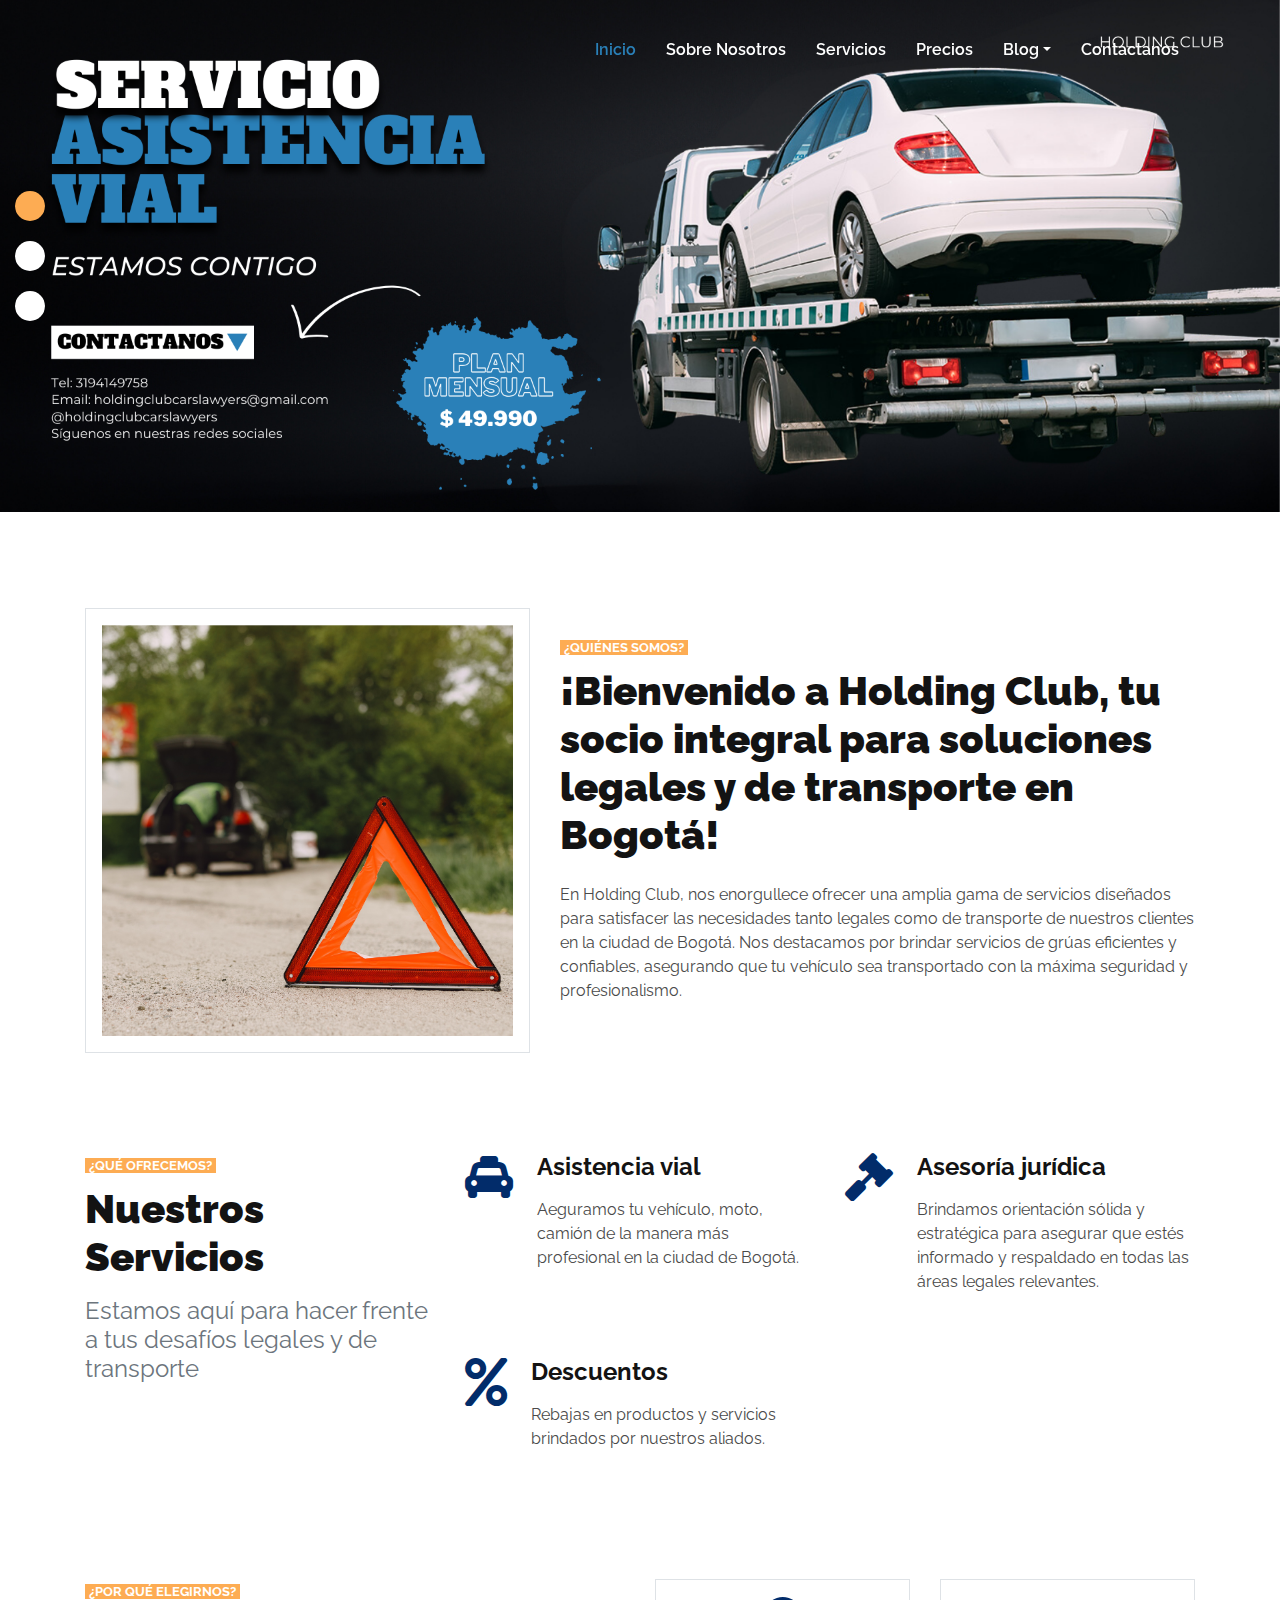
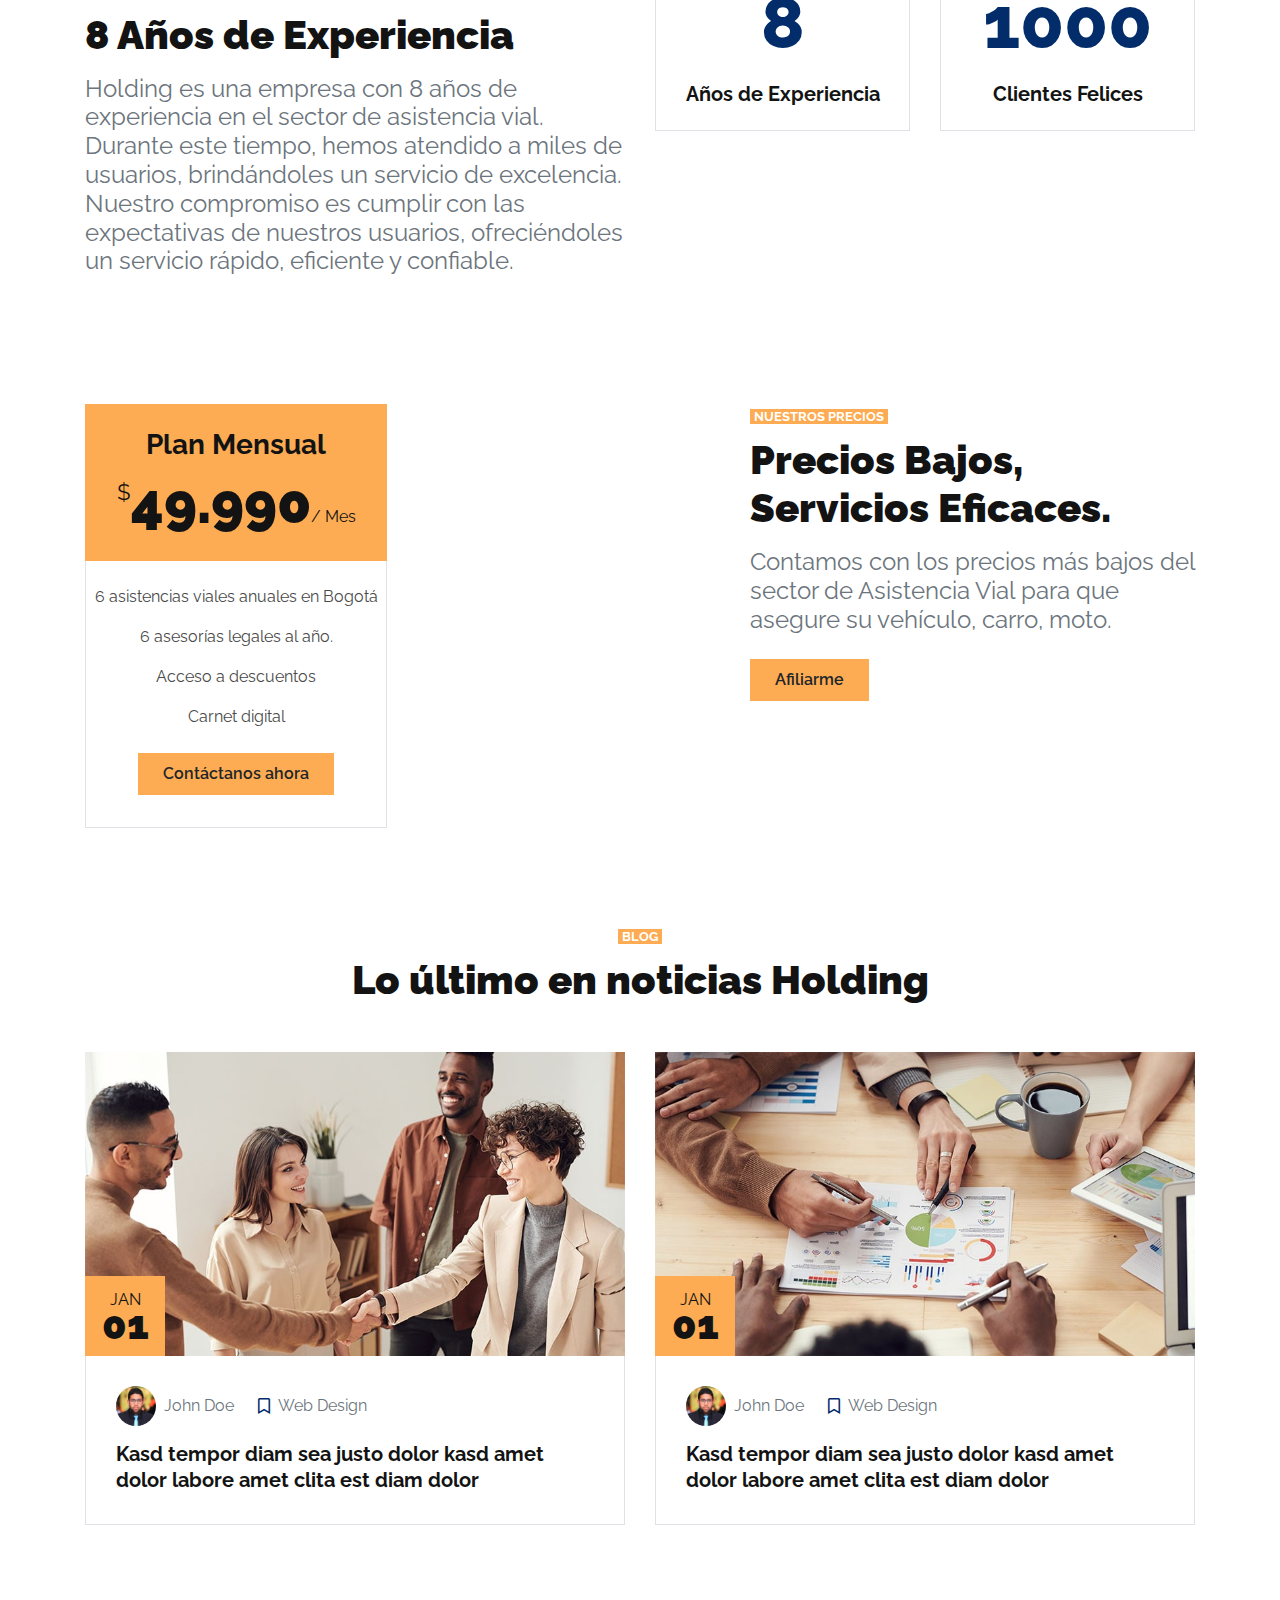
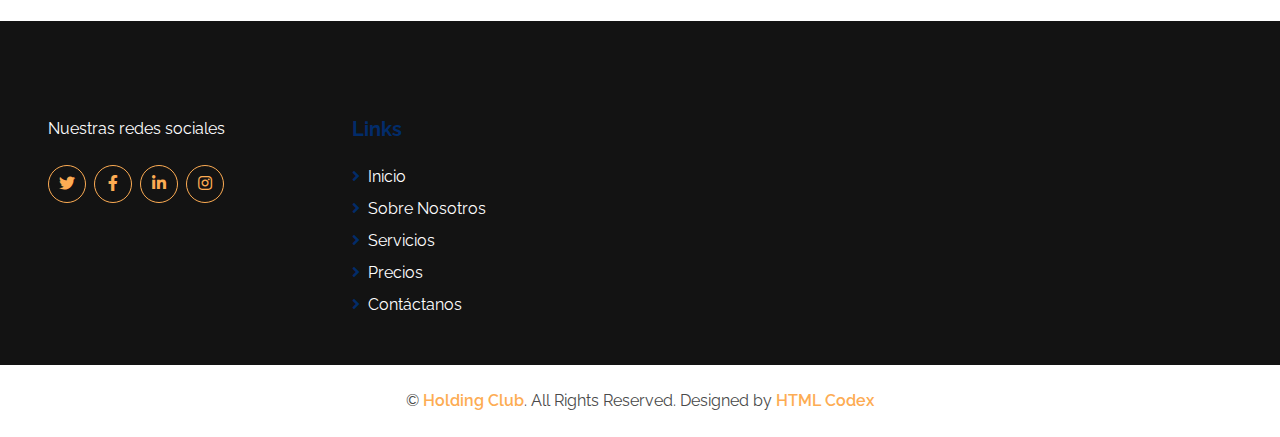
==== commit c80bcac0: "commit" ====
--- a/creative-agency-website-template/index.html
+++ b/creative-agency-website-template/index.html
@@ -59,7 +59,7 @@
     <div class="container-fluid p-0 mb-5">
         <div id="header-carousel" class="carousel slide carousel-fade" data-ride="carousel">
             <ol class="carousel-indicators">
-                <li data-target="#header-carousel" data-slide-to="0" class="active"></li>
+                <li d0ata-target="#header-carousel" data-slide-to="0" class="active"></li>
                 <li data-target="#header-carousel" data-slide-to="1"></li>
                 <li data-target="#header-carousel" data-slide-to="2"></li>
             </ol>
@@ -71,14 +71,7 @@
                     <img class="img-fluid" src="img/carousel-2.png" alt="Image">
                 </div>
                 <div class="carousel-item">
-                    <img class="img-fluid" src="img/carousel-3.jpg" alt="Image">
-                    <div class="carousel-caption d-flex align-items-center justify-content-center">
-                        <div class="p-5" style="width: 100%; max-width: 900px;">
-                            <h5 class="text-white text-uppercase mb-md-3">Creative Agency</h5>
-                            <h1 class="display-3 text-white mb-md-4">Happy Clients & Positive Reviews</h1>
-                            <a href="" class="btn btn-primary py-md-2 px-md-4 font-weight-semi-bold mt-2">Learn More</a>
-                        </div>
-                    </div>
+                    <img class="img-fluid" src="img/carousel-3.png" alt="Image">
                 </div>
             </div>
         </div>
@@ -91,42 +84,12 @@
         <div class="container">
             <div class="row align-items-center pb-1">
                 <div class="col-lg-5">
-                    <img class="img-thumbnail p-3" src="img/about.jpg" alt="">
+                    <img class="img-thumbnail p-3" src="img/about.png" alt="">
                 </div>
                 <div class="col-lg-7 mt-5 mt-lg-0">
-                    <small class="bg-primary text-white text-uppercase font-weight-bold px-1">Who We Are</small>
-                    <h1 class="mt-2 mb-4">Most Effective Creative Service Provider For Companies</h1>
-                    <p class="mb-4">Eirmod est dolor nonumy sea amet dolore erat sit dolor et dolor vero. Tempor ipsum at justo amet at ipsum justo. Aiam kasd sea sit dolor duo elitr dolor amet, justo est ipsum amet dolor ut ipsum. Labore diam et nonumy amet dolores. Volup sit labore dolores erat, magna justo sed lorem kasd ea dolor. Labore sit clita invidunt, est dolores lorem sed ipsum kasd no amet ipsum.</p>
-                    <a href="" class="btn btn-primary py-md-2 px-md-4 font-weight-semi-bold">Read More</a>
-                </div>
-            </div>
-            <div class="row mt-4">
-                <div class="col-md-4">
-                    <div class="d-flex align-items-center border mb-4 mb-lg-0 p-4" style="height: 120px;">
-                        <i class="fa fa-2x fa-map-marker-alt text-primary mr-3"></i>
-                        <div class="d-flex flex-column">
-                            <h5 class="font-weight-bold">Our Office</h5>
-                            <p class="m-0">123 Street, New York, USA</p>
-                        </div>
-                    </div>
-                </div>
-                <div class="col-md-4">
-                    <div class="d-flex align-items-center border mb-4 mb-lg-0 p-4" style="height: 120px;">
-                        <i class="fa fa-2x fa-envelope-open text-primary mr-3"></i>
-                        <div class="d-flex flex-column">
-                            <h5 class="font-weight-bold">Email Us</h5>
-                            <p class="m-0">info@example.com</p>
-                        </div>
-                    </div>
-                </div>
-                <div class="col-md-4">
-                    <div class="d-flex align-items-center border mb-4 mb-lg-0 p-4" style="height: 120px;">
-                        <i class="fas fa-2x fa-phone-alt text-primary mr-3"></i>
-                        <div class="d-flex flex-column">
-                            <h5 class="font-weight-bold">Call Us</h5>
-                            <p class="m-0">+012 345 6789</p>
-                        </div>
-                    </div>
+                    <small class="bg-primary text-white text-uppercase font-weight-bold px-1">¿Quiénes somos?</small>
+                    <h1 class="mt-2 mb-4">¡Bienvenido a Holding Club, tu socio integral para soluciones legales y de transporte en Bogotá!</h1>
+                    <p class="mb-4">En Holding Club, nos enorgullece ofrecer una amplia gama de servicios diseñados para satisfacer las necesidades tanto legales como de transporte de nuestros clientes en la ciudad de Bogotá. Nos destacamos por brindar servicios de grúas eficientes y confiables, asegurando que tu vehículo sea transportado con la máxima seguridad y profesionalismo.</p>
                 </div>
             </div>
         </div>
@@ -139,50 +102,36 @@
         <div class="container">
             <div class="row">
                 <div class="col-lg-4 mb-5">
-                    <small class="bg-primary text-white text-uppercase font-weight-bold px-1">What we do</small>
-                    <h1 class="mt-2 mb-3">We Offer Creative Services</h1>
-                    <h4 class="font-weight-normal text-muted mb-4">Lorem ut kasd dolores elitr sed est duo ea ipsum justo diam, est erat lorem. Est magna sea clita diam tempor elitr</h4>
-                    <a href="" class="btn btn-primary py-md-2 px-md-4 font-weight-semi-bold">Discover More</a>
+                    <small class="bg-primary text-white text-uppercase font-weight-bold px-1">¿Qué ofrecemos?</small>
+                    <h1 class="mt-2 mb-3">Nuestros Servicios</h1>
+                    <h4 class="font-weight-normal text-muted mb-4">Estamos aquí para hacer frente a tus desafíos legales y de transporte</h4>
                 </div>
                 <div class="col-lg-8">
                     <div class="row">
                         <div class="col-md-6 mb-5">
                             <div class="d-flex">
-                                <i class="fa fa-3x fa-laptop-code text-primary mr-4"></i>
+                                <i class="fa fa-3x fa-taxi text-primary mr-4"></i>
                                 <div class="d-flex flex-column">
-                                    <h4 class="font-weight-bold mb-3">Web Design</h4>
-                                    <p>Et kasd justo clita amet kasd, vero amet vero eos kasd diam justo, ipsum diam sed elitr erat</p>
-                                    <a class="font-weight-semi-bold" href="">Read More <i class="fa fa-angle-double-right"></i></a>
+                                    <h4 class="font-weight-bold mb-3">Asistencia vial</h4>
+                                    <p>Aeguramos tu vehículo, moto, camión de la manera más profesional en la ciudad de Bogotá.</p>
                                 </div>
                             </div>
                         </div>
                         <div class="col-md-6 mb-5">
                             <div class="d-flex">
-                                <i class="fa fa-3x fa-code text-primary mr-4"></i>
+                                <i class="fa fa-3x fa-gavel text-primary mr-4"></i>
                                 <div class="d-flex flex-column">
-                                    <h4 class="font-weight-bold mb-3">Development</h4>
-                                    <p>Et kasd justo clita amet kasd, vero amet vero eos kasd diam justo, ipsum diam sed elitr erat</p>
-                                    <a class="font-weight-semi-bold" href="">Read More <i class="fa fa-angle-double-right"></i></a>
+                                    <h4 class="font-weight-bold mb-3">Asesoría  jurídica</h4>
+                                    <p>Brindamos orientación sólida y estratégica para asegurar que estés informado y respaldado en todas las áreas legales relevantes.</p>
                                 </div>
                             </div>
                         </div>
                         <div class="col-md-6 mb-5">
                             <div class="d-flex">
-                                <i class="fa fa-3x fa-envelope-open-text text-primary mr-4"></i>
+                                <i class="fa fa-3x fa-percent text-primary mr-4"></i>
                                 <div class="d-flex flex-column">
-                                    <h4 class="font-weight-bold mb-3">Marketing</h4>
-                                    <p>Et kasd justo clita amet kasd, vero amet vero eos kasd diam justo, ipsum diam sed elitr erat</p>
-                                    <a class="font-weight-semi-bold" href="">Read More <i class="fa fa-angle-double-right"></i></a>
-                                </div>
-                            </div>
-                        </div>
-                        <div class="col-md-6 mb-5">
-                            <div class="d-flex">
-                                <i class="fa fa-3x fa-chart-line text-primary mr-4"></i>
-                                <div class="d-flex flex-column">
-                                    <h4 class="font-weight-bold mb-3">Strategy</h4>
-                                    <p>Et kasd justo clita amet kasd, vero amet vero eos kasd diam justo, ipsum diam sed elitr erat</p>
-                                    <a class="font-weight-semi-bold" href="">Read More <i class="fa fa-angle-double-right"></i></a>
+                                    <h4 class="font-weight-bold mb-3">Descuentos</h4>
+                                    <p>Rebajas en productos y servicios brindados por nuestros aliados.</p>
                                 </div>
                             </div>
                         </div>
@@ -199,40 +148,22 @@
         <div class="container">
             <div class="row">
                 <div class="col-lg-6 mb-5">
-                    <small class="bg-primary text-white text-uppercase font-weight-bold px-1">Why Choose Us</small>
-                    <h1 class="mt-2 mb-3">25 Years Expereince</h1>
-                    <h4 class="font-weight-normal text-muted mb-4">Lorem ut kasd dolores elitr sed est duo ea ipsum justo diam, est erat lorem</h4>
-                    <div class="list-inline mb-4">
-                        <p class="font-weight-semi-bold mb-2"><i class="fa fa-angle-right text-primary mr-2"></i>Lorem ut kasd dolores elitr</p>
-                        <p class="font-weight-semi-bold mb-2"><i class="fa fa-angle-right text-primary mr-2"></i>Jsto dolor lorem ipsum</p>
-                        <p class="font-weight-semi-bold mb-2"><i class="fa fa-angle-right text-primary mr-2"></i>Diama ipsum est dolor</p>
-                    </div>
-                    <a href="" class="btn btn-primary py-md-2 px-md-4 font-weight-semi-bold">Learn More</a>
+                    <small class="bg-primary text-white text-uppercase font-weight-bold px-1">¿Por qué elegirnos?</small>
+                    <h1 class="mt-2 mb-3">8 Años de Experiencia</h1>
+                    <h4 class="font-weight-normal text-muted mb-4">Holding es una empresa con 8 años de experiencia en el sector de asistencia vial. Durante este tiempo, hemos atendido a miles de usuarios, brindándoles un servicio de excelencia. Nuestro compromiso es cumplir con las expectativas de nuestros usuarios, ofreciéndoles un servicio rápido, eficiente y confiable.</h4>
                 </div>
                 <div class="col-lg-6">
                     <div class="row">
                         <div class="col-sm-6 pb-1">
                             <div class="d-flex flex-column align-items-center border px-4 mb-4">
-                                <h2 class="display-3 text-primary mb-3" data-toggle="counter-up">25</h2>
-                                <h5 class="font-weight-bold mb-4">Years Expereince</h5>
+                                <h2 class="display-3 text-primary mb-3" data-toggle="counter-up">8</h2>
+                                <h5 class="font-weight-bold mb-4">Años de Experiencia</h5>
                             </div>
                         </div>
                         <div class="col-sm-6 pb-1">
                             <div class="d-flex flex-column align-items-center border px-4 mb-4">
-                                <h2 class="display-3 text-primary mb-3" data-toggle="counter-up">225</h2>
-                                <h5 class="font-weight-bold mb-4">SKilled Experts</h5>
-                            </div>
-                        </div>
-                        <div class="col-sm-6 pb-1">
-                            <div class="d-flex flex-column align-items-center border px-4 mb-4">
-                                <h2 class="display-3 text-primary mb-3" data-toggle="counter-up">1050</h2>
-                                <h5 class="font-weight-bold mb-4">Happy Clients</h5>
-                            </div>
-                        </div>
-                        <div class="col-sm-6 pb-1">
-                            <div class="d-flex flex-column align-items-center border px-4 mb-4">
-                                <h2 class="display-3 text-primary mb-3" data-toggle="counter-up">2500</h2>
-                                <h5 class="font-weight-bold mb-4">Complete Projects</h5>
+                                <h2 class="display-3 text-primary mb-3" data-toggle="counter-up">1000</h2>
+                                <h5 class="font-weight-bold mb-4">Clientes Felices</h5>
                             </div>
                         </div>
                     </div>
@@ -241,91 +172,6 @@
         </div>
     </div>
     <!-- Features End -->
-
-
-    <!-- Team Start -->
-    <div class="container-fluid pt-5">
-        <div class="container">
-            <div class="row">
-                <div class="col-lg-4 mb-5">
-                    <small class="bg-primary text-white text-uppercase font-weight-bold px-1">Meet The Team</small>
-                    <h1 class="mt-2 mb-3">Meet Experts of Behind Work</h1>
-                    <h4 class="font-weight-normal text-muted mb-4">Eirmod diam magna sed sea rebum, elitr diam dolor lorem ipsum, ipsum stet magna ea diam vero stet vero</h4>
-                    <a href="" class="btn btn-primary py-md-2 px-md-4 font-weight-semi-bold">Meet All Experts</a>
-                </div>
-                <div class="col-lg-8 mb-5">
-                    <div class="owl-carousel team-carousel">
-                        <div class="team-item">
-                            <div class="position-relative">
-                                <img class="img-fluid w-100" src="img/team-1.jpg" alt="">
-                                <div class="team-overlay position-absolute d-flex align-items-center justify-content-center m-3">
-                                    <div class="d-flex align-items-center justify-content-start">
-                                        <a class="btn btn-outline-secondary rounded-circle text-center mr-2 px-0" style="width: 38px; height: 38px;" href="#"><i class="fab fa-twitter"></i></a>
-                                        <a class="btn btn-outline-secondary rounded-circle text-center mr-2 px-0" style="width: 38px; height: 38px;" href="#"><i class="fab fa-facebook-f"></i></a>
-                                        <a class="btn btn-outline-secondary rounded-circle text-center px-0" style="width: 38px; height: 38px;" href="#"><i class="fab fa-linkedin-in"></i></a>
-                                    </div>
-                                </div>
-                            </div>
-                            <div class="border border-top-0 text-center" style="padding: 30px;">
-                                <h5 class="font-weight-bold">John Doe</h5>
-                                <span>CEO, Founder</span>
-                            </div>
-                        </div>
-                        <div class="team-item">
-                            <div class="position-relative">
-                                <img class="img-fluid w-100" src="img/team-2.jpg" alt="">
-                                <div class="team-overlay position-absolute d-flex align-items-center justify-content-center m-3">
-                                    <div class="d-flex align-items-center justify-content-start">
-                                        <a class="btn btn-outline-secondary rounded-circle text-center mr-2 px-0" style="width: 38px; height: 38px;" href="#"><i class="fab fa-twitter"></i></a>
-                                        <a class="btn btn-outline-secondary rounded-circle text-center mr-2 px-0" style="width: 38px; height: 38px;" href="#"><i class="fab fa-facebook-f"></i></a>
-                                        <a class="btn btn-outline-secondary rounded-circle text-center px-0" style="width: 38px; height: 38px;" href="#"><i class="fab fa-linkedin-in"></i></a>
-                                    </div>
-                                </div>
-                            </div>
-                            <div class="border border-top-0 text-center" style="padding: 30px;">
-                                <h5 class="font-weight-bold">Kate Wilson</h5>
-                                <span>Designer</span>
-                            </div>
-                        </div>
-                        <div class="team-item">
-                            <div class="position-relative">
-                                <img class="img-fluid w-100" src="img/team-3.jpg" alt="">
-                                <div class="team-overlay position-absolute d-flex align-items-center justify-content-center m-3">
-                                    <div class="d-flex align-items-center justify-content-start">
-                                        <a class="btn btn-outline-secondary rounded-circle text-center mr-2 px-0" style="width: 38px; height: 38px;" href="#"><i class="fab fa-twitter"></i></a>
-                                        <a class="btn btn-outline-secondary rounded-circle text-center mr-2 px-0" style="width: 38px; height: 38px;" href="#"><i class="fab fa-facebook-f"></i></a>
-                                        <a class="btn btn-outline-secondary rounded-circle text-center px-0" style="width: 38px; height: 38px;" href="#"><i class="fab fa-linkedin-in"></i></a>
-                                    </div>
-                                </div>
-                            </div>
-                            <div class="border border-top-0 text-center" style="padding: 30px;">
-                                <h5 class="font-weight-bold">John Brown</h5>
-                                <span>Developer</span>
-                            </div>
-                        </div>
-                        <div class="team-item">
-                            <div class="position-relative">
-                                <img class="img-fluid w-100" src="img/team-4.jpg" alt="">
-                                <div class="team-overlay position-absolute d-flex align-items-center justify-content-center m-3">
-                                    <div class="d-flex align-items-center justify-content-start">
-                                        <a class="btn btn-outline-secondary rounded-circle text-center mr-2 px-0" style="width: 38px; height: 38px;" href="#"><i class="fab fa-twitter"></i></a>
-                                        <a class="btn btn-outline-secondary rounded-circle text-center mr-2 px-0" style="width: 38px; height: 38px;" href="#"><i class="fab fa-facebook-f"></i></a>
-                                        <a class="btn btn-outline-secondary rounded-circle text-center px-0" style="width: 38px; height: 38px;" href="#"><i class="fab fa-linkedin-in"></i></a>
-                                    </div>
-                                </div>
-                            </div>
-                            <div class="border border-top-0 text-center" style="padding: 30px;">
-                                <h5 class="font-weight-bold">Paul Watson</h5>
-                                <span>Marketer</span>
-                            </div>
-                        </div>
-                    </div>
-                </div>
-            </div>
-        </div>
-    </div>
-    <!-- Team End -->
-
 
     <!-- Pricing Plan Start -->
     <div class="container-fluid pt-5">
@@ -335,141 +181,41 @@
                     <div class="row">
                         <div class="col-md-6 mb-5">
                             <div class="d-flex flex-column align-items-center justify-content-center bg-primary p-4">
-                                <h3>Basic</h3>
+                                <h3>Plan Mensual</h3>
                                 <h1 class="display-4 mb-0">
                                     <small class="align-top"
-                                        style="font-size: 22px; line-height: 45px;">$</small>49<small
+                                        style="font-size: 22px; line-height: 45px;">$</small>49.990<small
                                         class="align-bottom" style="font-size: 16px; line-height: 40px;">/
-                                        Mo</small>
+                                        Mes</small>
                                 </h1>
                             </div>
                             <div class="border border-top-0 d-flex flex-column align-items-center py-4">
-                                <p>HTML5 & CSS3</p>
-                                <p>Bootstrap 4</p>
-                                <p>Responsive Layout</p>
-                                <p>Compatible With All Browsers</p>
-                                <a href="" class="btn btn-primary py-md-2 px-md-4 font-weight-semi-bold my-2">Order Now</a>
-                            </div>
-                        </div>
-                        <div class="col-md-6 mb-5">
-                            <div class="d-flex flex-column align-items-center justify-content-center bg-primary p-4">
-                                <h3>Premium</h3>
-                                <h1 class="display-4 mb-0">
-                                    <small class="align-top"
-                                        style="font-size: 22px; line-height: 45px;">$</small>99<small
-                                        class="align-bottom" style="font-size: 16px; line-height: 40px;">/
-                                        Mo</small>
-                                </h1>
-                            </div>
-                            <div class="border border-top-0 d-flex flex-column align-items-center py-4">
-                                <p>HTML5 & CSS3</p>
-                                <p>Bootstrap 4</p>
-                                <p>Responsive Layout</p>
-                                <p>Compatible With All Browsers</p>
-                                <a href="" class="btn btn-primary py-md-2 px-md-4 font-weight-semi-bold my-2">Order Now</a>
+                                <p>6 asistencias viales anuales en Bogotá</p>
+                                <p>6 asesorías legales al año.</p>
+                                <p>Acceso a descuentos</p>
+                                <p>Carnet digital</p>
+                                <a href="" class="btn btn-primary py-md-2 px-md-4 font-weight-semi-bold my-2">Contáctanos ahora</a>
                             </div>
                         </div>
                     </div>
                 </div>
                 <div class="col-lg-5 mb-5">
-                    <small class="d-inline bg-primary text-white text-uppercase font-weight-bold px-1">Our Pricing Plan</small>
-                    <h1 class="mt-2 mb-3">We Offer Affordable and Flexible Packages</h1>
-                    <h4 class="font-weight-normal text-muted mb-4">Lorem ut kasd dolores elitr sed est duo ea ipsum justo diam, est erat lorem. Est magna sea clita diam tempor elitr</h4>
-                    <h5 class="font-weight-bold mb-4">Need A Custom Package?</h5>
-                    <a href="" class="btn btn-primary py-md-2 px-md-4 font-weight-semi-bold">Contact Now</a>
+                    <small class="d-inline bg-primary text-white text-uppercase font-weight-bold px-1">Nuestros precios</small>
+                    <h1 class="mt-2 mb-3">Precios Bajos, Servicios Eficaces.</h1>
+                    <h4 class="font-weight-normal text-muted mb-4">Contamos con los precios más bajos del sector de Asistencia Vial para que asegure su vehículo, carro, moto.</h4>
+                    <a href="" class="btn btn-primary py-md-2 px-md-4 font-weight-semi-bold">Afiliarme</a>
                 </div>
             </div>
         </div>
     </div>
     <!-- Pricing Plan End -->
-
-
-    <!-- Testimonial Start -->
-    <div class="container-fluid pt-5">
-        <div class="container">
-            <div class="row">
-                <div class="col-lg-4 mb-5">
-                    <small class="bg-primary text-white text-uppercase font-weight-bold px-1">What clients say</small>
-                    <h1 class="mt-2 mb-3">Clients Say About Our Services</h1>
-                    <h4 class="font-weight-normal text-muted mb-4">Lorem ut kasd elitr sed est duo ea ipsum justo diam, est erat lorem clita diam elitr</h4>
-                    <a href="" class="btn btn-primary py-md-2 px-md-4 font-weight-semi-bold">Submit Review</a>
-                </div>
-                <div class="col-lg-8 mb-5">
-                    <div class="owl-carousel testimonial-carousel">
-                        <div class="testimonial-item">
-                            <div class="testimonial-text position-relative border mb-4" style="padding: 25px 30px;">
-                                Sed ea amet kasd elitr stet nonumy, stet rebum et ipsum est duo elitr eirmod clita lorem. Dolores tempor voluptua ipsum sanctus clita
-                            </div>
-                            <div class="d-flex align-items-center">
-                                <img class="img-fluid rounded-circle" src="img/testimonial-1.jpg" style="width: 80px; height: 80px;" alt="Image">
-                                <div class="pl-4">
-                                    <h6 class="font-weight-bold">Client Name</h6>
-                                    <i class="text-muted">Profession</i>
-                                </div>
-                            </div>
-                        </div>
-                        <div class="testimonial-item">
-                            <div class="testimonial-text position-relative border mb-4" style="padding: 25px 30px;">
-                                Sed ea amet kasd elitr stet nonumy, stet rebum et ipsum est duo elitr eirmod clita lorem. Dolores tempor voluptua ipsum sanctus clita
-                            </div>
-                            <div class="d-flex align-items-center">
-                                <img class="img-fluid rounded-circle" src="img/testimonial-2.jpg" style="width: 80px; height: 80px;" alt="Image">
-                                <div class="pl-4">
-                                    <h6 class="font-weight-bold">Client Name</h6>
-                                    <i class="text-muted">Profession</i>
-                                </div>
-                            </div>
-                        </div>
-                        <div class="testimonial-item">
-                            <div class="testimonial-text position-relative border mb-4" style="padding: 25px 30px;">
-                                Sed ea amet kasd elitr stet nonumy, stet rebum et ipsum est duo elitr eirmod clita lorem. Dolores tempor voluptua ipsum sanctus clita
-                            </div>
-                            <div class="d-flex align-items-center">
-                                <img class="img-fluid rounded-circle" src="img/testimonial-3.jpg" style="width: 80px; height: 80px;" alt="Image">
-                                <div class="pl-4">
-                                    <h6 class="font-weight-bold">Client Name</h6>
-                                    <i class="text-muted">Profession</i>
-                                </div>
-                            </div>
-                        </div>
-                        <div class="testimonial-item">
-                            <div class="testimonial-text position-relative border mb-4" style="padding: 25px 30px;">
-                                Sed ea amet kasd elitr stet nonumy, stet rebum et ipsum est duo elitr eirmod clita lorem. Dolores tempor voluptua ipsum sanctus clita
-                            </div>
-                            <div class="d-flex align-items-center">
-                                <img class="img-fluid rounded-circle" src="img/testimonial-4.jpg" style="width: 80px; height: 80px;" alt="Image">
-                                <div class="pl-4">
-                                    <h6 class="font-weight-bold">Client Name</h6>
-                                    <i class="text-muted">Profession</i>
-                                </div>
-                            </div>
-                        </div>
-                        <div class="testimonial-item">
-                            <div class="testimonial-text position-relative border mb-4" style="padding: 25px 30px;">
-                                Sed ea amet kasd elitr stet nonumy, stet rebum et ipsum est duo elitr eirmod clita lorem. Dolores tempor voluptua ipsum sanctus clita
-                            </div>
-                            <div class="d-flex align-items-center">
-                                <img class="img-fluid rounded-circle" src="img/testimonial-5.jpg" style="width: 80px; height: 80px;" alt="Image">
-                                <div class="pl-4">
-                                    <h6 class="font-weight-bold">Client Name</h6>
-                                    <i class="text-muted">Profession</i>
-                                </div>
-                            </div>
-                        </div>
-                    </div>
-                </div>
-            </div>
-        </div>
-    </div>
-    <!-- Testimonial End -->
-
 
     <!-- Blog Start -->
     <div class="container-fluid pt-5">
         <div class="container">
             <div class="text-center">
-                <small class="bg-primary text-white text-uppercase font-weight-bold text-center px-1">Our Blog</small>
-                <h1 class="mt-2 mb-5">Latest From Blog</h1>
+                <small class="bg-primary text-white text-uppercase font-weight-bold text-center px-1">Blog</small>
+                <h1 class="mt-2 mb-5">Lo último en noticias Holding</h1>
             </div>
             <div class="row">
                 <div class="col-md-6 mb-5">
@@ -528,10 +274,7 @@
     <div class="container-fluid bg-secondary text-white mt-5 pt-5 px-sm-3 px-md-5">
         <div class="row pt-5">
             <div class="col-lg-3 col-md-6 mb-5">
-                <a href="index.html" class="navbar-brand">
-                    <h1 class="m-0 mt-n2 text-white display-4"><span class="text-primary">D</span>ot<span class="text-primary">C</span>om</h1>
-                </a>
-                <p>Volup amet magna clita tempor. Tempor sea eos vero ipsum. Lorem lorem sit sed elitr sed kasd et</p>
+                <p>Nuestras redes sociales</p>
                 <div class="d-flex justify-content-start mt-4">
                     <a class="btn btn-outline-primary rounded-circle text-center mr-2 px-0" style="width: 38px; height: 38px;" href="#"><i class="fab fa-twitter"></i></a>
                     <a class="btn btn-outline-primary rounded-circle text-center mr-2 px-0" style="width: 38px; height: 38px;" href="#"><i class="fab fa-facebook-f"></i></a>
@@ -540,37 +283,20 @@
                 </div>
             </div>
             <div class="col-lg-3 col-md-6 mb-5">
-                <h5 class="font-weight-bold text-primary mb-4">Quick Links</h5>
+                <h5 class="font-weight-bold text-primary mb-4">Links</h5>
                 <div class="d-flex flex-column justify-content-start">
-                    <a class="text-white mb-2" href="#"><i class="fa fa-angle-right text-primary mr-2"></i>Home</a>
-                    <a class="text-white mb-2" href="#"><i class="fa fa-angle-right text-primary mr-2"></i>About Us</a>
-                    <a class="text-white mb-2" href="#"><i class="fa fa-angle-right text-primary mr-2"></i>Services</a>
-                    <a class="text-white mb-2" href="#"><i class="fa fa-angle-right text-primary mr-2"></i>Pricing</a>
-                    <a class="text-white" href="#"><i class="fa fa-angle-right text-primary mr-2"></i>Contact Us</a>
-                </div>
-            </div>
-            <div class="col-lg-3 col-md-6 mb-5">
-                <h5 class="font-weight-bold text-primary mb-4">Popular Links</h5>
-                <div class="d-flex flex-column justify-content-start">
-                    <a class="text-white mb-2" href="#"><i class="fa fa-angle-right text-primary mr-2"></i>Home</a>
-                    <a class="text-white mb-2" href="#"><i class="fa fa-angle-right text-primary mr-2"></i>About Us</a>
-                    <a class="text-white mb-2" href="#"><i class="fa fa-angle-right text-primary mr-2"></i>Services</a>
-                    <a class="text-white mb-2" href="#"><i class="fa fa-angle-right text-primary mr-2"></i>Pricing</a>
-                    <a class="text-white" href="#"><i class="fa fa-angle-right text-primary mr-2"></i>Contact Us</a>
-                </div>
-            </div>
-            <div class="col-lg-3 col-md-6 mb-5">
-                <h5 class="font-weight-bold text-primary mb-4">Get In Touch</h5>
-                <p>Dolor clita stet nonumy clita diam vero, et et ipsum diam labore</p>
-                <p><i class="fa fa-map-marker-alt text-primary mr-2"></i>123 Street, New York, USA</p>
-                <p><i class="fa fa-phone-alt text-primary mr-2"></i>+012 345 67890</p>
-                <p><i class="fa fa-envelope text-primary mr-2"></i>info@example.com</p>
+                    <a class="text-white mb-2" href="#"><i class="fa fa-angle-right text-primary mr-2"></i>Inicio</a>
+                    <a class="text-white mb-2" href="#"><i class="fa fa-angle-right text-primary mr-2"></i>Sobre Nosotros</a>
+                    <a class="text-white mb-2" href="#"><i class="fa fa-angle-right text-primary mr-2"></i>Servicios</a>
+                    <a class="text-white mb-2" href="#"><i class="fa fa-angle-right text-primary mr-2"></i>Precios</a>
+                    <a class="text-white" href="#"><i class="fa fa-angle-right text-primary mr-2"></i>Contáctanos</a>
+                </div>
             </div>
         </div>
     </div>
     <div class="container-fluid py-4 px-sm-3 px-md-5">
         <p class="m-0 text-center">
-            &copy; <a class="font-weight-semi-bold" href="#">Your Site Name</a>. All Rights Reserved. Designed by
+            &copy; <a class="font-weight-semi-bold" href="#">Holding Club</a>. All Rights Reserved. Designed by
             <a class="font-weight-semi-bold" href="https://htmlcodex.com">HTML Codex</a>
         </p>
     </div>
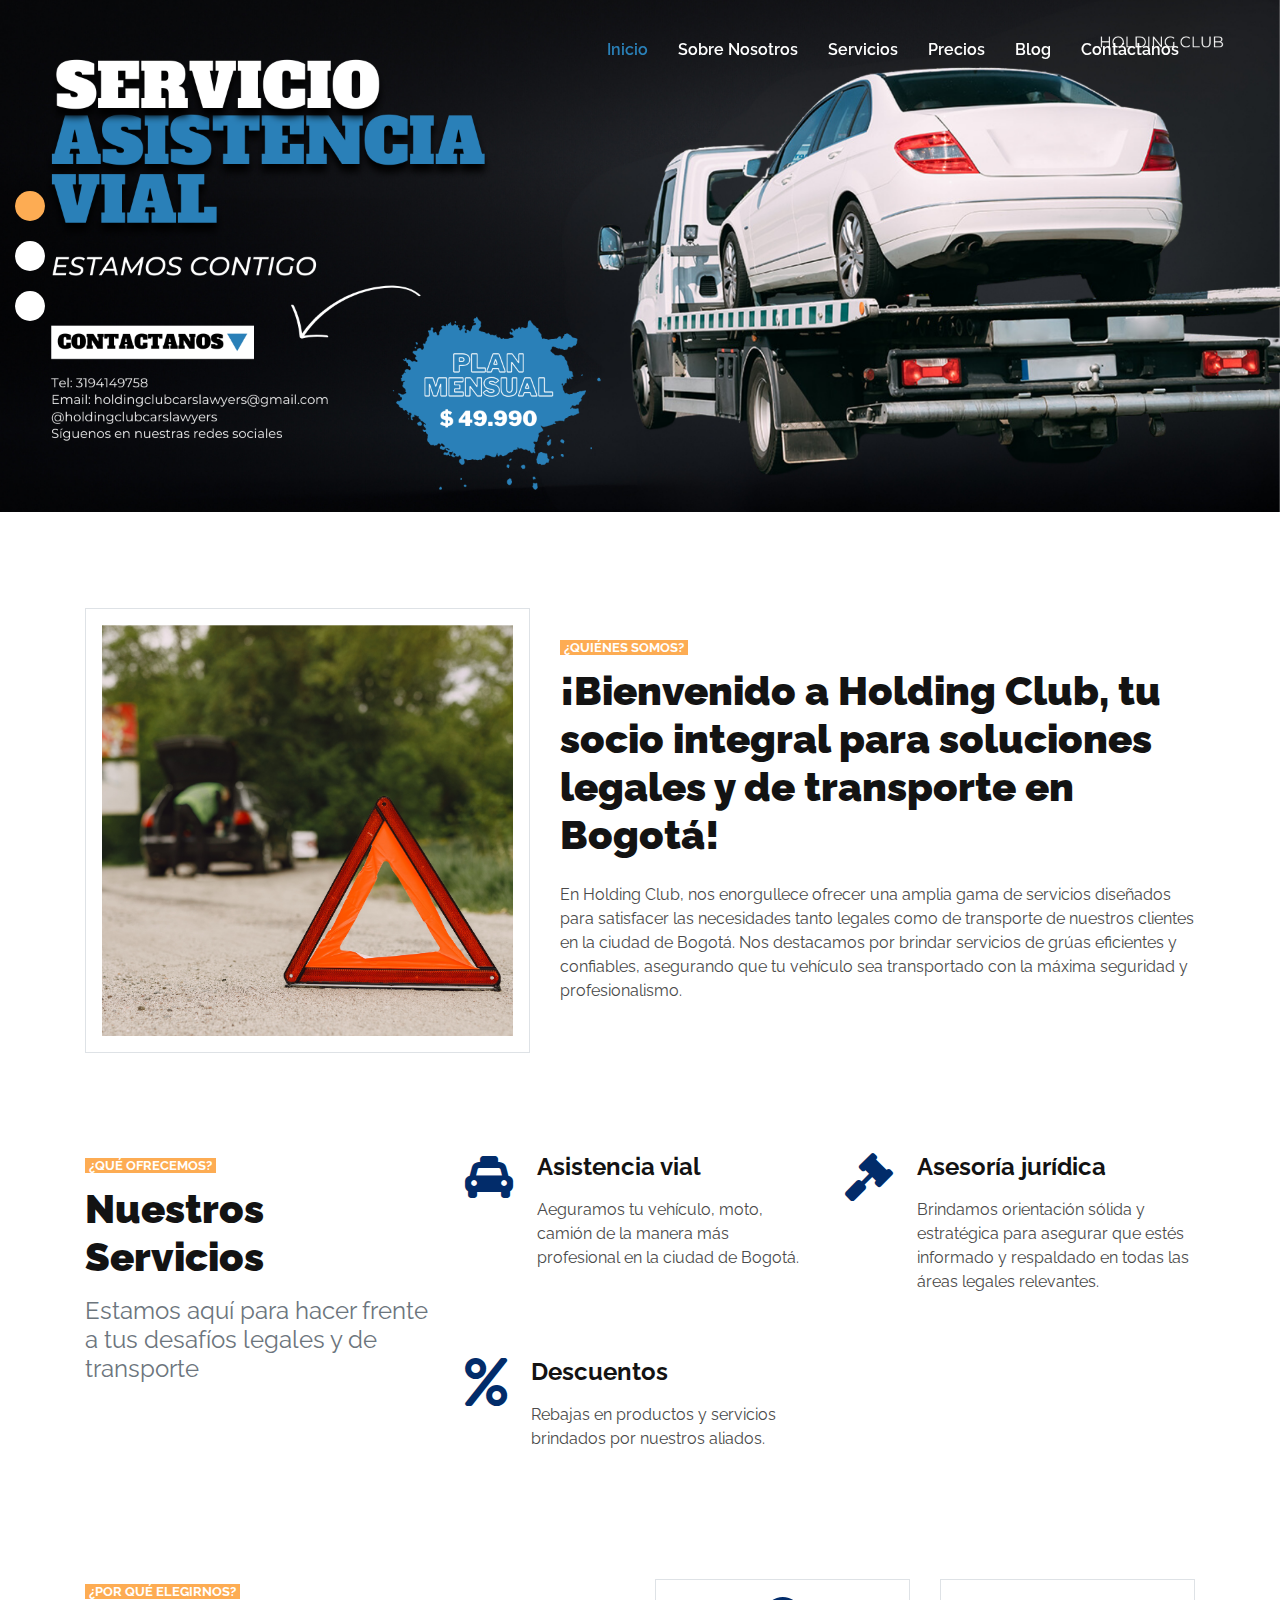
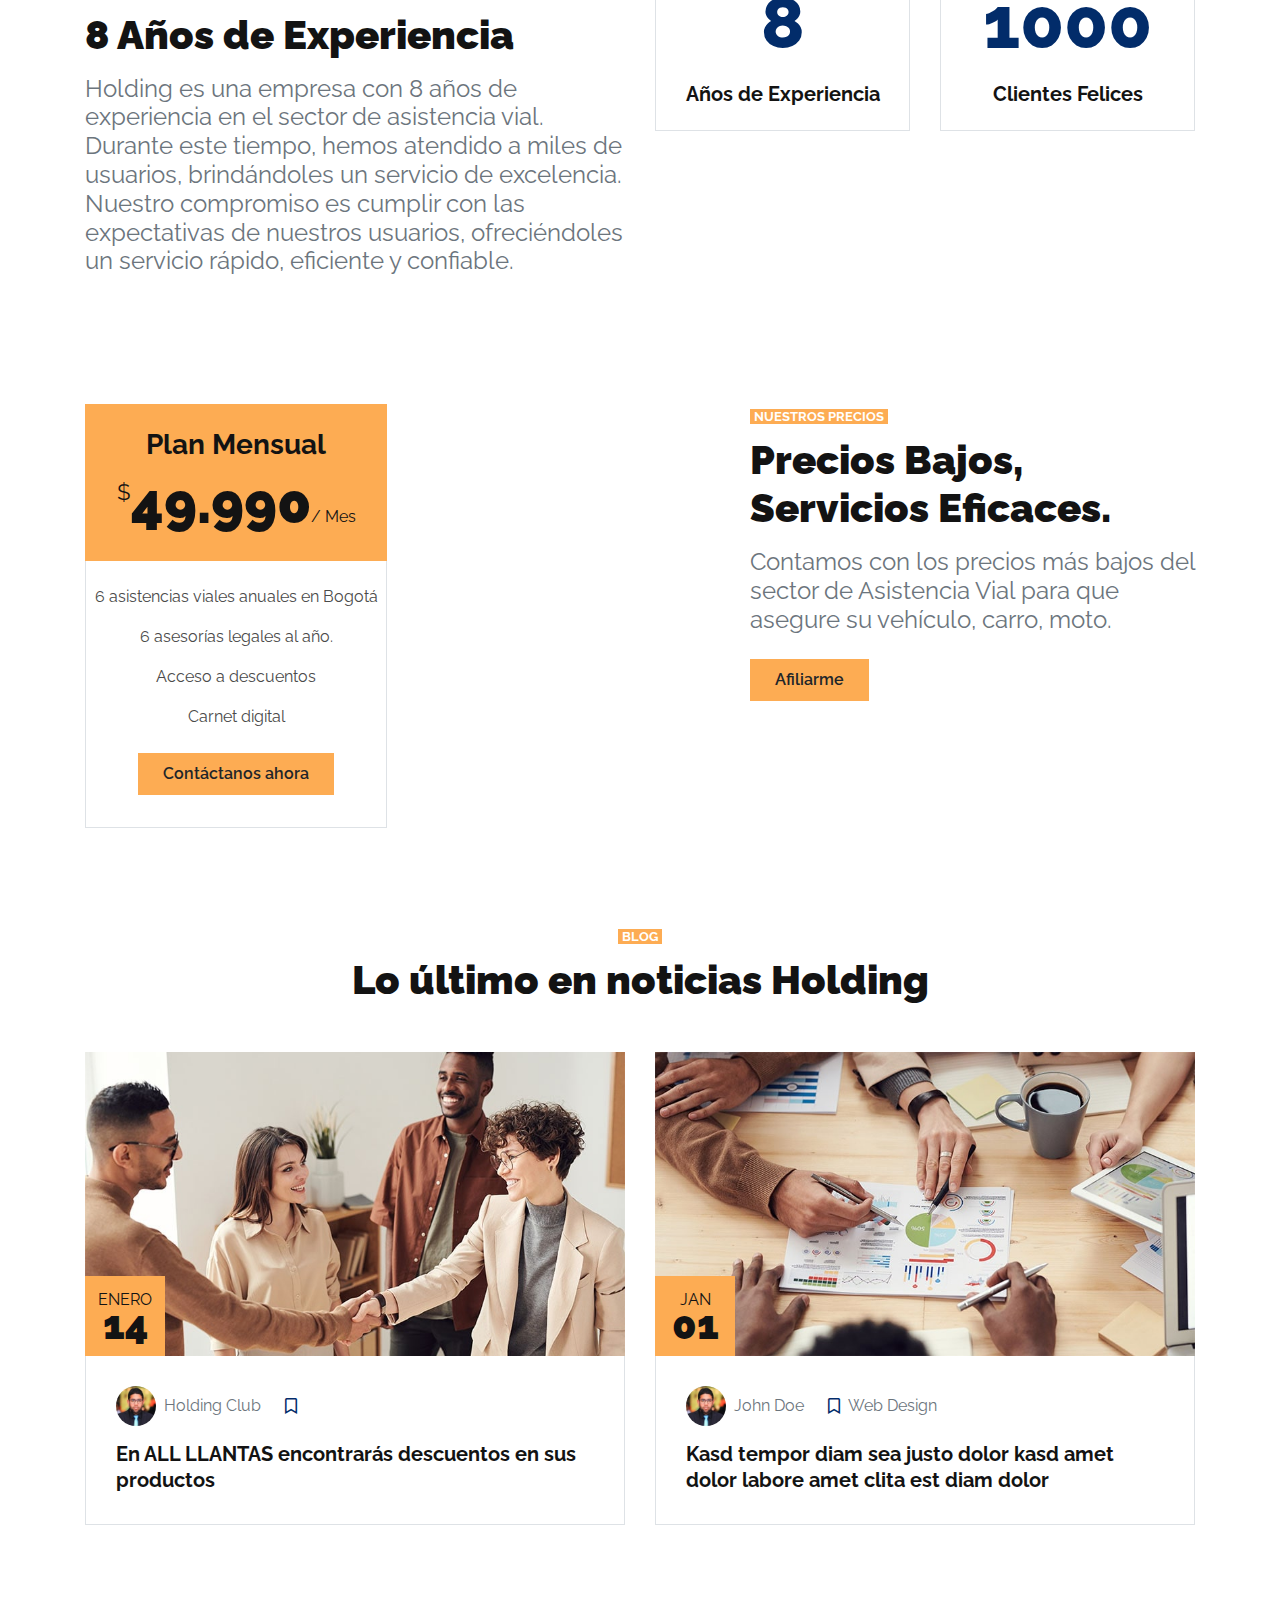
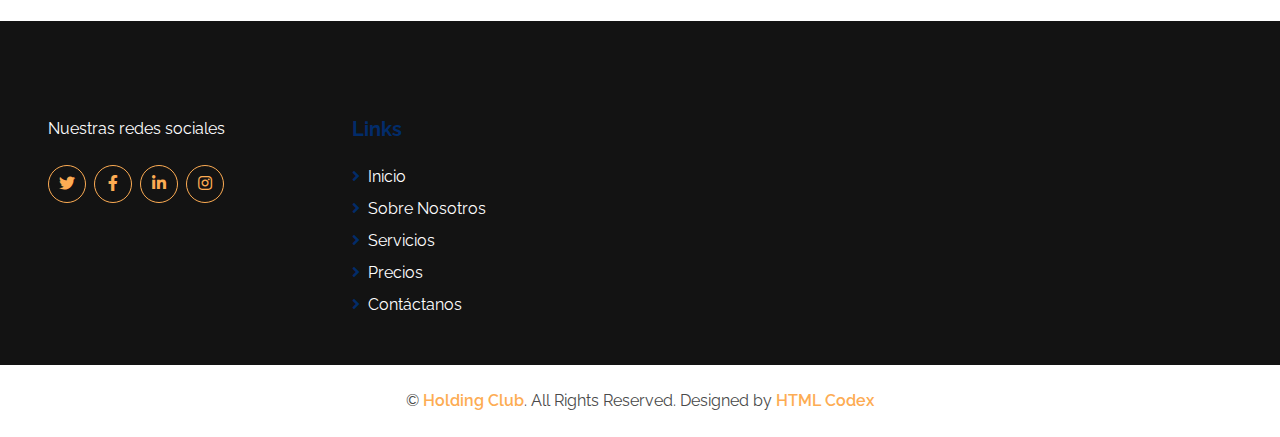
==== commit ef9603d4: "commit, delete pag innecesarias" ====
--- a/creative-agency-website-template/index.html
+++ b/creative-agency-website-template/index.html
@@ -27,7 +27,7 @@
 
 <body>
     <!-- Navbar Start -->
-    <div class="container-fluid nav-bar p-0">
+    <div class="container-fluid nav-bar p-0" id="inicio">
         <div class="container-lg p-0">
             <nav class="navbar navbar-expand-lg bg-secondary navbar-dark">
                 <button type="button" class="navbar-toggler" data-toggle="collapse" data-target="#navbarCollapse">
@@ -36,17 +36,11 @@
                 <div class="collapse navbar-collapse justify-content-between" id="navbarCollapse">
                     <div class="navbar-nav ml-auto py-0">
                         <a href="index.html" class="nav-item nav-link active">Inicio</a>
-                        <a href="about.html" class="nav-item nav-link">Sobre Nosotros</a>
-                        <a href="service.html" class="nav-item nav-link">Servicios</a>
-                        <a href="pricing.html" class="nav-item nav-link">Precios</a>
-                        <div class="nav-item dropdown">
-                            <a href="#" class="nav-link dropdown-toggle" data-toggle="dropdown">Blog</a>
-                            <div class="dropdown-menu border-0 rounded-0 m-0">
-                                <a href="blog.html" class="dropdown-item">Blog</a>
-                                <a href="single.html" class="dropdown-item">Blog</a>
-                            </div>
-                        </div>
-                        <a href="contact.html" class="nav-item nav-link">Contactanos</a>
+                        <a href="#about" class="nav-item nav-link">Sobre Nosotros</a>
+                        <a href="#service" class="nav-item nav-link">Servicios</a>
+                        <a href="#pricing" class="nav-item nav-link">Precios</a>
+                        <a href="#blog" class="nav-item nav-link">Blog</a>
+                        <a href="https://wa.me/573194149758?text=Hola,%20%C2%BFqu%C3%A9%20podemos%20hacer%20por%20ti%3F" class="nav-item nav-link">Contáctanos</a>
                     </div>
                 </div>
             </nav>
@@ -80,7 +74,7 @@
 
 
     <!-- About Start -->
-    <div class="container-fluid py-5">
+    <div class="container-fluid py-5" id="about">
         <div class="container">
             <div class="row align-items-center pb-1">
                 <div class="col-lg-5">
@@ -98,7 +92,7 @@
 
 
     <!-- Services Start -->
-    <div class="container-fluid pt-5 pb-3">
+    <div class="container-fluid pt-5 pb-3" id="service">
         <div class="container">
             <div class="row">
                 <div class="col-lg-4 mb-5">
@@ -174,7 +168,7 @@
     <!-- Features End -->
 
     <!-- Pricing Plan Start -->
-    <div class="container-fluid pt-5">
+    <div class="container-fluid pt-5" id="pricing">
         <div class="container">
             <div class="row">
                 <div class="col-lg-7">
@@ -211,7 +205,7 @@
     <!-- Pricing Plan End -->
 
     <!-- Blog Start -->
-    <div class="container-fluid pt-5">
+    <div class="container-fluid pt-5" id="blog">
         <div class="container">
             <div class="text-center">
                 <small class="bg-primary text-white text-uppercase font-weight-bold text-center px-1">Blog</small>
@@ -223,22 +217,22 @@
                         <img class="img-fluid w-100" src="img/blog-1.jpg" alt="">
                         <div class="position-absolute bg-primary d-flex flex-column align-items-center justify-content-center"
                             style="width: 80px; height: 80px; bottom: 0; left: 0;">
-                            <h6 class="text-uppercase mt-2 mb-n2">Jan</h6>
-                            <h1 class="m-0">01</h1>
+                            <h6 class="text-uppercase mt-2 mb-n2">Enero</h6>
+                            <h1 class="m-0">14</h1>
                         </div>
                     </div>
                     <div class="border border-top-0" style="padding: 30px;">
                         <div class="d-flex mb-3">
                             <div class="d-flex align-items-center">
                                 <img class="rounded-circle" style="width: 40px; height: 40px;" src="img/user.jpg" alt="">
-                                <a class="text-muted ml-2" href="">John Doe</a>
+                                <a class="text-muted ml-2" href="">Holding Club</a>
                             </div>
                             <div class="d-flex align-items-center ml-4">
                                 <i class="far fa-bookmark text-primary"></i>
-                                <a class="text-muted ml-2" href="">Web Design</a>
-                            </div>
-                        </div>
-                        <a class="h5 font-weight-bold" href="">Kasd tempor diam sea justo dolor kasd amet dolor labore amet clita est diam dolor</a>
+                                <a class="text-muted ml-2" href=""></a>
+                            </div>
+                        </div>
+                        <a class="h5 font-weight-bold" href="">En ALL LLANTAS encontrarás descuentos en sus productos</a>
                     </div>
                 </div>
                 <div class="col-md-6 mb-5">
@@ -285,11 +279,11 @@
             <div class="col-lg-3 col-md-6 mb-5">
                 <h5 class="font-weight-bold text-primary mb-4">Links</h5>
                 <div class="d-flex flex-column justify-content-start">
-                    <a class="text-white mb-2" href="#"><i class="fa fa-angle-right text-primary mr-2"></i>Inicio</a>
-                    <a class="text-white mb-2" href="#"><i class="fa fa-angle-right text-primary mr-2"></i>Sobre Nosotros</a>
-                    <a class="text-white mb-2" href="#"><i class="fa fa-angle-right text-primary mr-2"></i>Servicios</a>
-                    <a class="text-white mb-2" href="#"><i class="fa fa-angle-right text-primary mr-2"></i>Precios</a>
-                    <a class="text-white" href="#"><i class="fa fa-angle-right text-primary mr-2"></i>Contáctanos</a>
+                    <a class="text-white mb-2" href="#inicio"><i class="fa fa-angle-right text-primary mr-2"></i>Inicio</a>
+                    <a class="text-white mb-2" href="#about"><i class="fa fa-angle-right text-primary mr-2"></i>Sobre Nosotros</a>
+                    <a class="text-white mb-2" href="#service"><i class="fa fa-angle-right text-primary mr-2"></i>Servicios</a>
+                    <a class="text-white mb-2" href="#pricing"><i class="fa fa-angle-right text-primary mr-2"></i>Precios</a>
+                    <a class="text-white" href="https://wa.me/573194149758?text=Hola,%20%C2%BFqu%C3%A9%20podemos%20hacer%20por%20ti%3F"><i class="fa fa-angle-right text-primary mr-2"></i>Contáctanos</a>
                 </div>
             </div>
         </div>
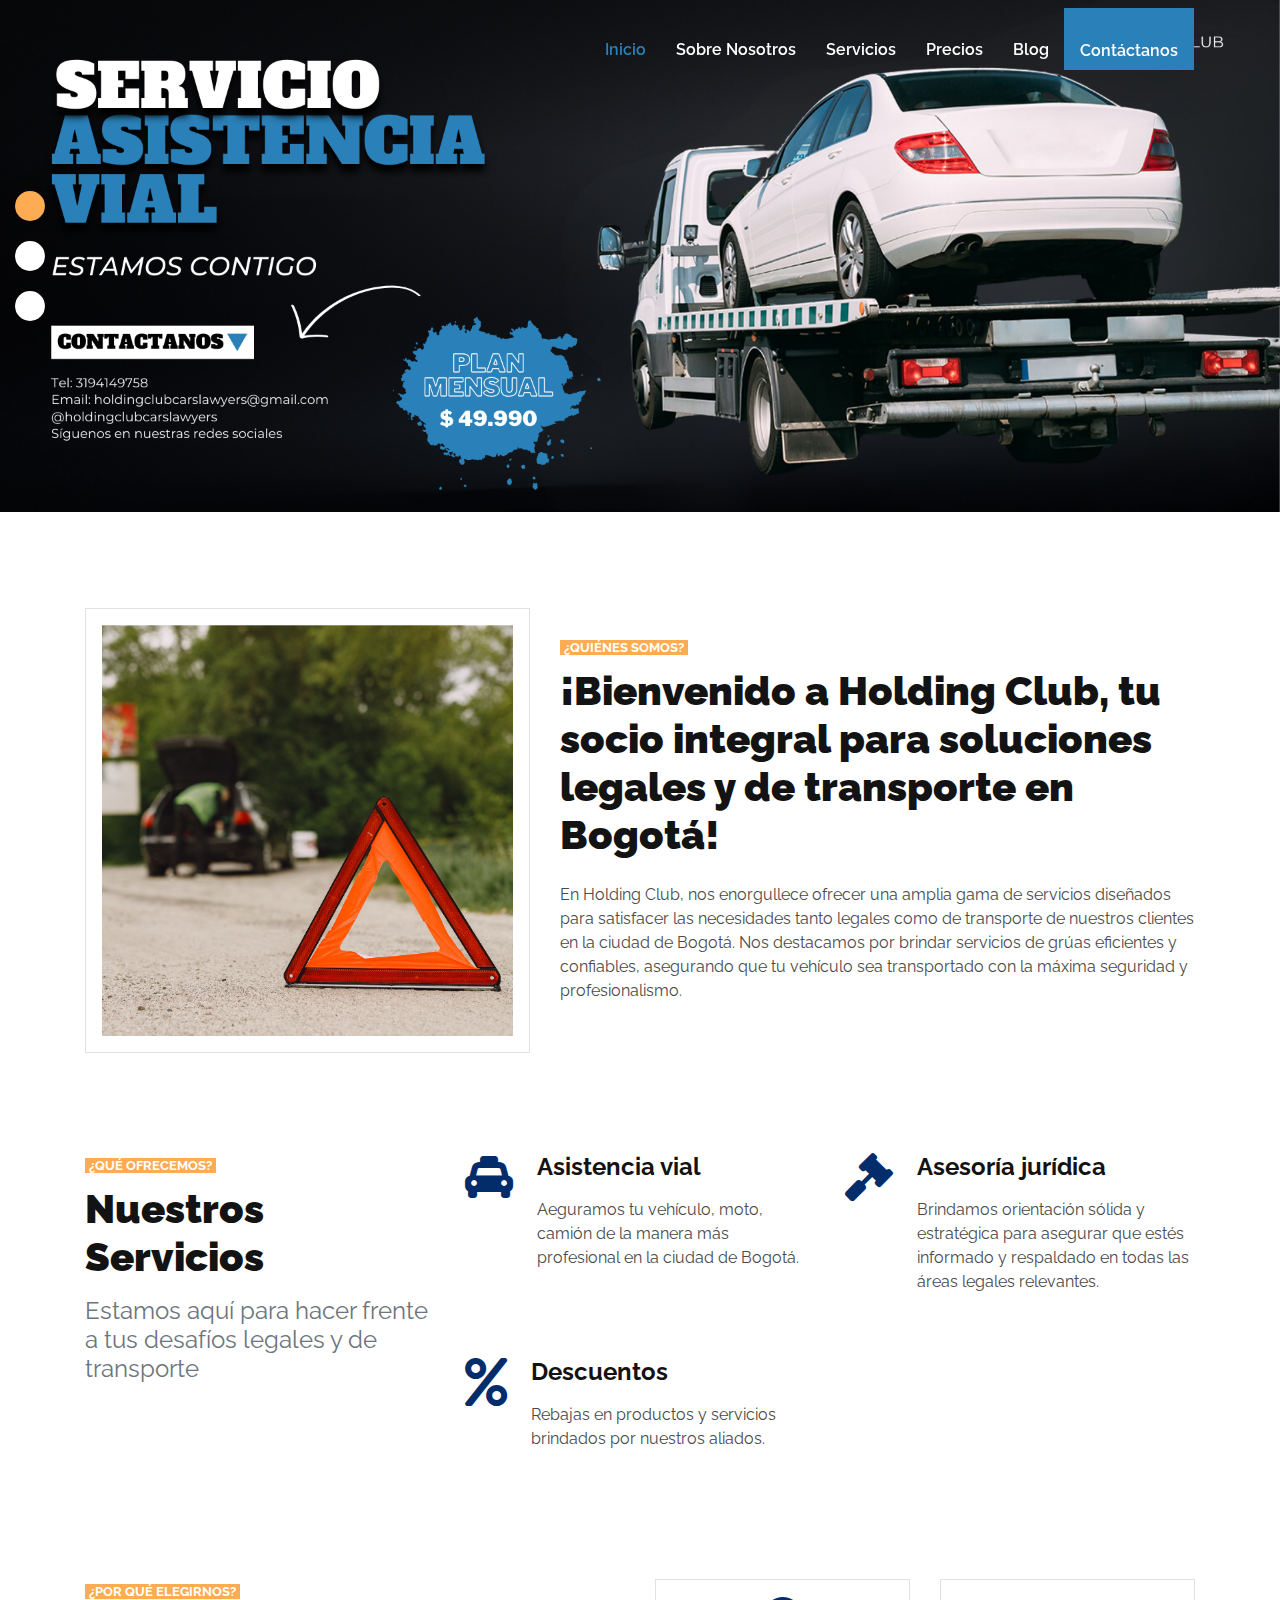
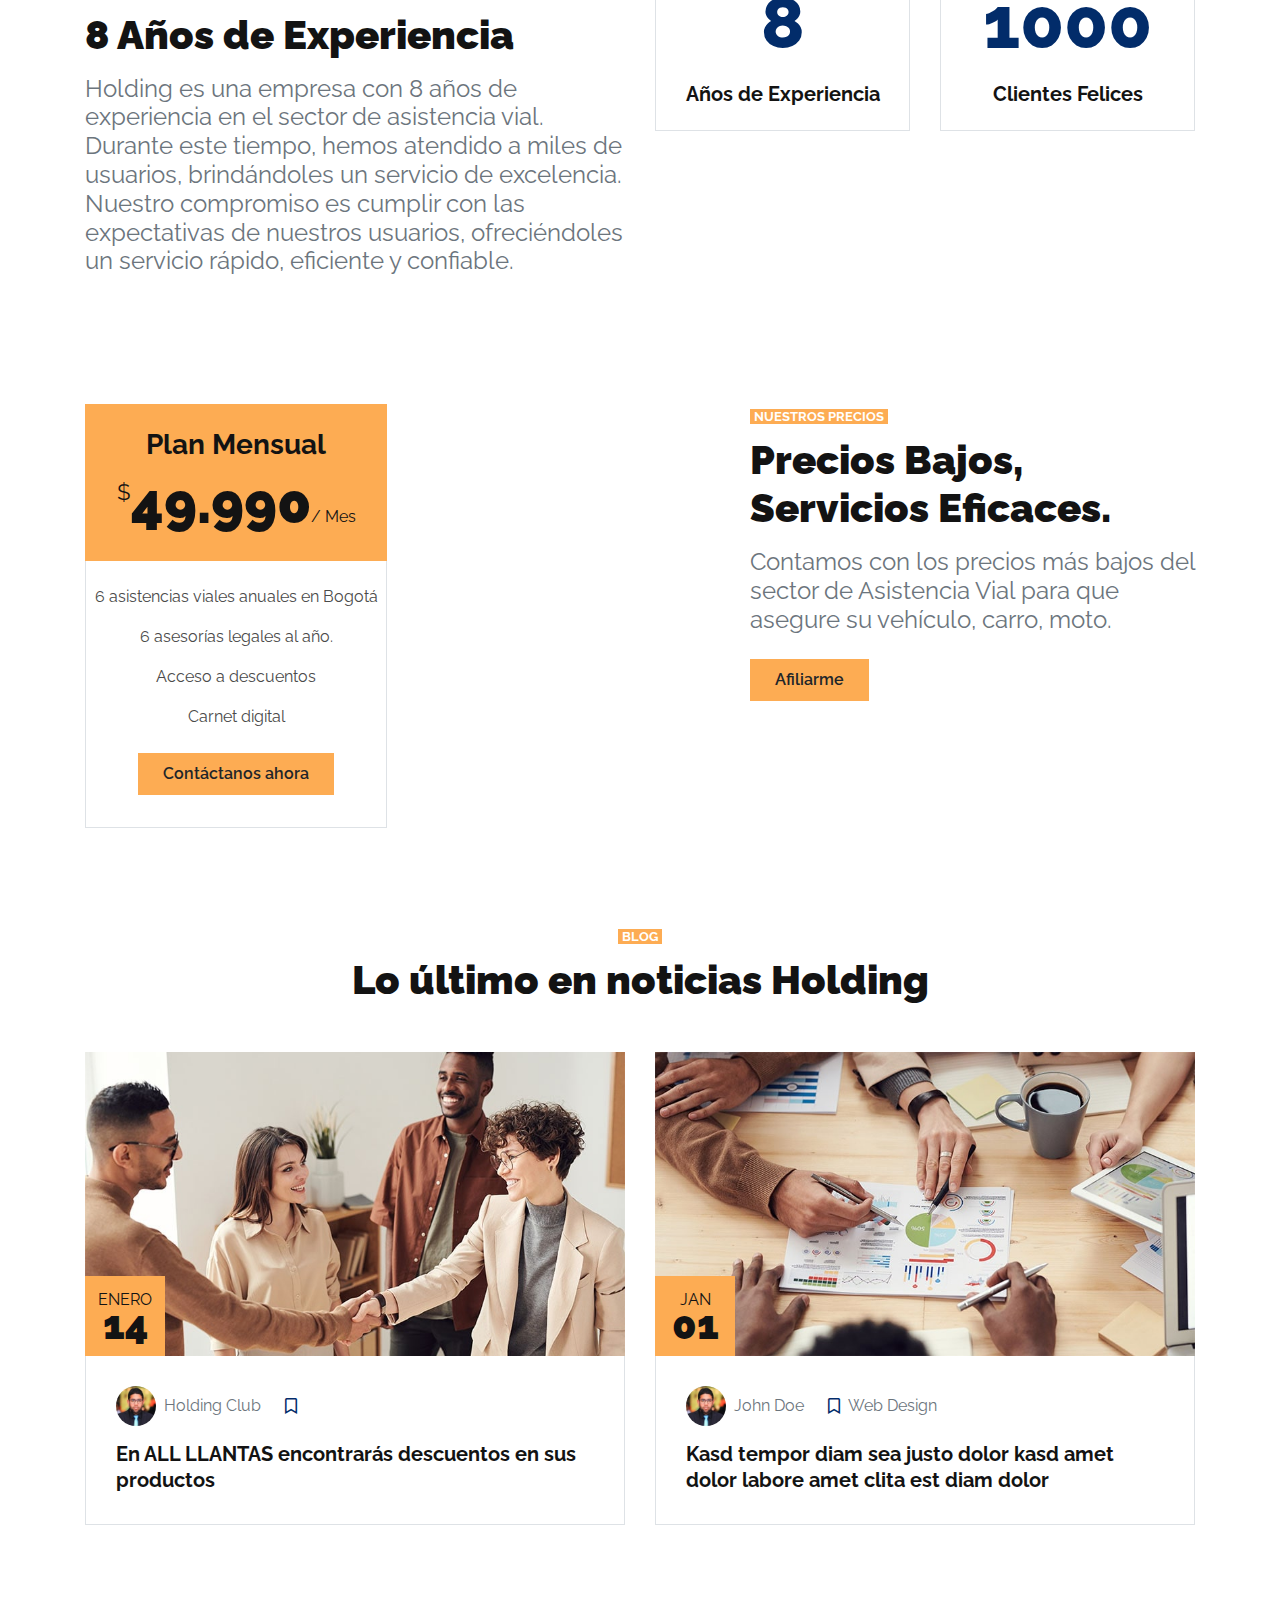
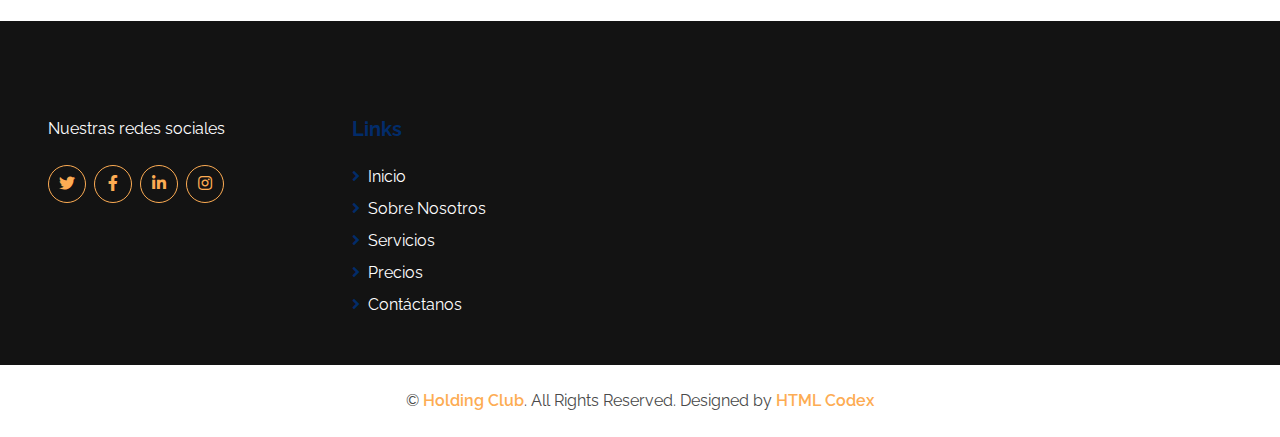
==== commit 090930a6: "commit links" ====
--- a/creative-agency-website-template/index.html
+++ b/creative-agency-website-template/index.html
@@ -5,8 +5,8 @@
     <meta charset="utf-8">
     <title>Holding Club</title>
     <meta content="width=device-width, initial-scale=1.0" name="viewport">
-    <meta content="Free HTML Templates" name="keywords">
-    <meta content="Free HTML Templates" name="description">
+    <meta name="keywords" content="asistencia vial, asesoría legal, bogota, vehículos, accidentes de tránsito, gruas, gruas bogota, abogado de transito, seguros, seguros carro, seguros moto, seguro camion">
+    <meta name="description" content="Holding Club es una empresa de asistencia vial y asesoría legal en Bogotá, Colombia. Ofrecemos servicios de grúa, asistencia en carretera, asesoría legal en accidentes de tránsito, contratos y leyes.">
 
     <!-- Favicon -->
     <link href="img/favicon.ico" rel="icon">
@@ -40,7 +40,7 @@
                         <a href="#service" class="nav-item nav-link">Servicios</a>
                         <a href="#pricing" class="nav-item nav-link">Precios</a>
                         <a href="#blog" class="nav-item nav-link">Blog</a>
-                        <a href="https://wa.me/573194149758?text=Hola,%20%C2%BFqu%C3%A9%20podemos%20hacer%20por%20ti%3F" class="nav-item nav-link">Contáctanos</a>
+                        <a href="https://wa.me/573194149758?text=Hola,%20%C2%BFqu%C3%A9%20podemos%20hacer%20por%20ti%3F" class="btn btn-primary font-weight-semi-bold nav-item nav-link botoninicio" style="height: 40px;background-color: #2a80b8 !important;border-color: #2a80b8 !important;">Contáctanos</a>
                     </div>
                 </div>
             </nav>
@@ -188,7 +188,7 @@
                                 <p>6 asesorías legales al año.</p>
                                 <p>Acceso a descuentos</p>
                                 <p>Carnet digital</p>
-                                <a href="" class="btn btn-primary py-md-2 px-md-4 font-weight-semi-bold my-2">Contáctanos ahora</a>
+                                <a href="https://wa.me/573194149758?text=Hola,%20%C2%BFqu%C3%A9%20podemos%20hacer%20por%20ti%3F" class="btn btn-primary py-md-2 px-md-4 font-weight-semi-bold my-2">Contáctanos ahora</a>
                             </div>
                         </div>
                     </div>
@@ -197,7 +197,7 @@
                     <small class="d-inline bg-primary text-white text-uppercase font-weight-bold px-1">Nuestros precios</small>
                     <h1 class="mt-2 mb-3">Precios Bajos, Servicios Eficaces.</h1>
                     <h4 class="font-weight-normal text-muted mb-4">Contamos con los precios más bajos del sector de Asistencia Vial para que asegure su vehículo, carro, moto.</h4>
-                    <a href="" class="btn btn-primary py-md-2 px-md-4 font-weight-semi-bold">Afiliarme</a>
+                    <a href="https://wa.me/573194149758?text=Hola,%20%C2%BFqu%C3%A9%20podemos%20hacer%20por%20ti%3F" class="btn btn-primary py-md-2 px-md-4 font-weight-semi-bold">Afiliarme</a>
                 </div>
             </div>
         </div>
--- a/creative-agency-website-template/css/style.css
+++ b/creative-agency-website-template/css/style.css
@@ -42,7 +42,10 @@
 *::after {
   box-sizing: border-box;
 }
-
+.botoninicio:hover{
+  color: #000 !important;
+  border-color: #2a80b8 !important;
+}
 html {
   font-family: sans-serif;
   line-height: 1.15;
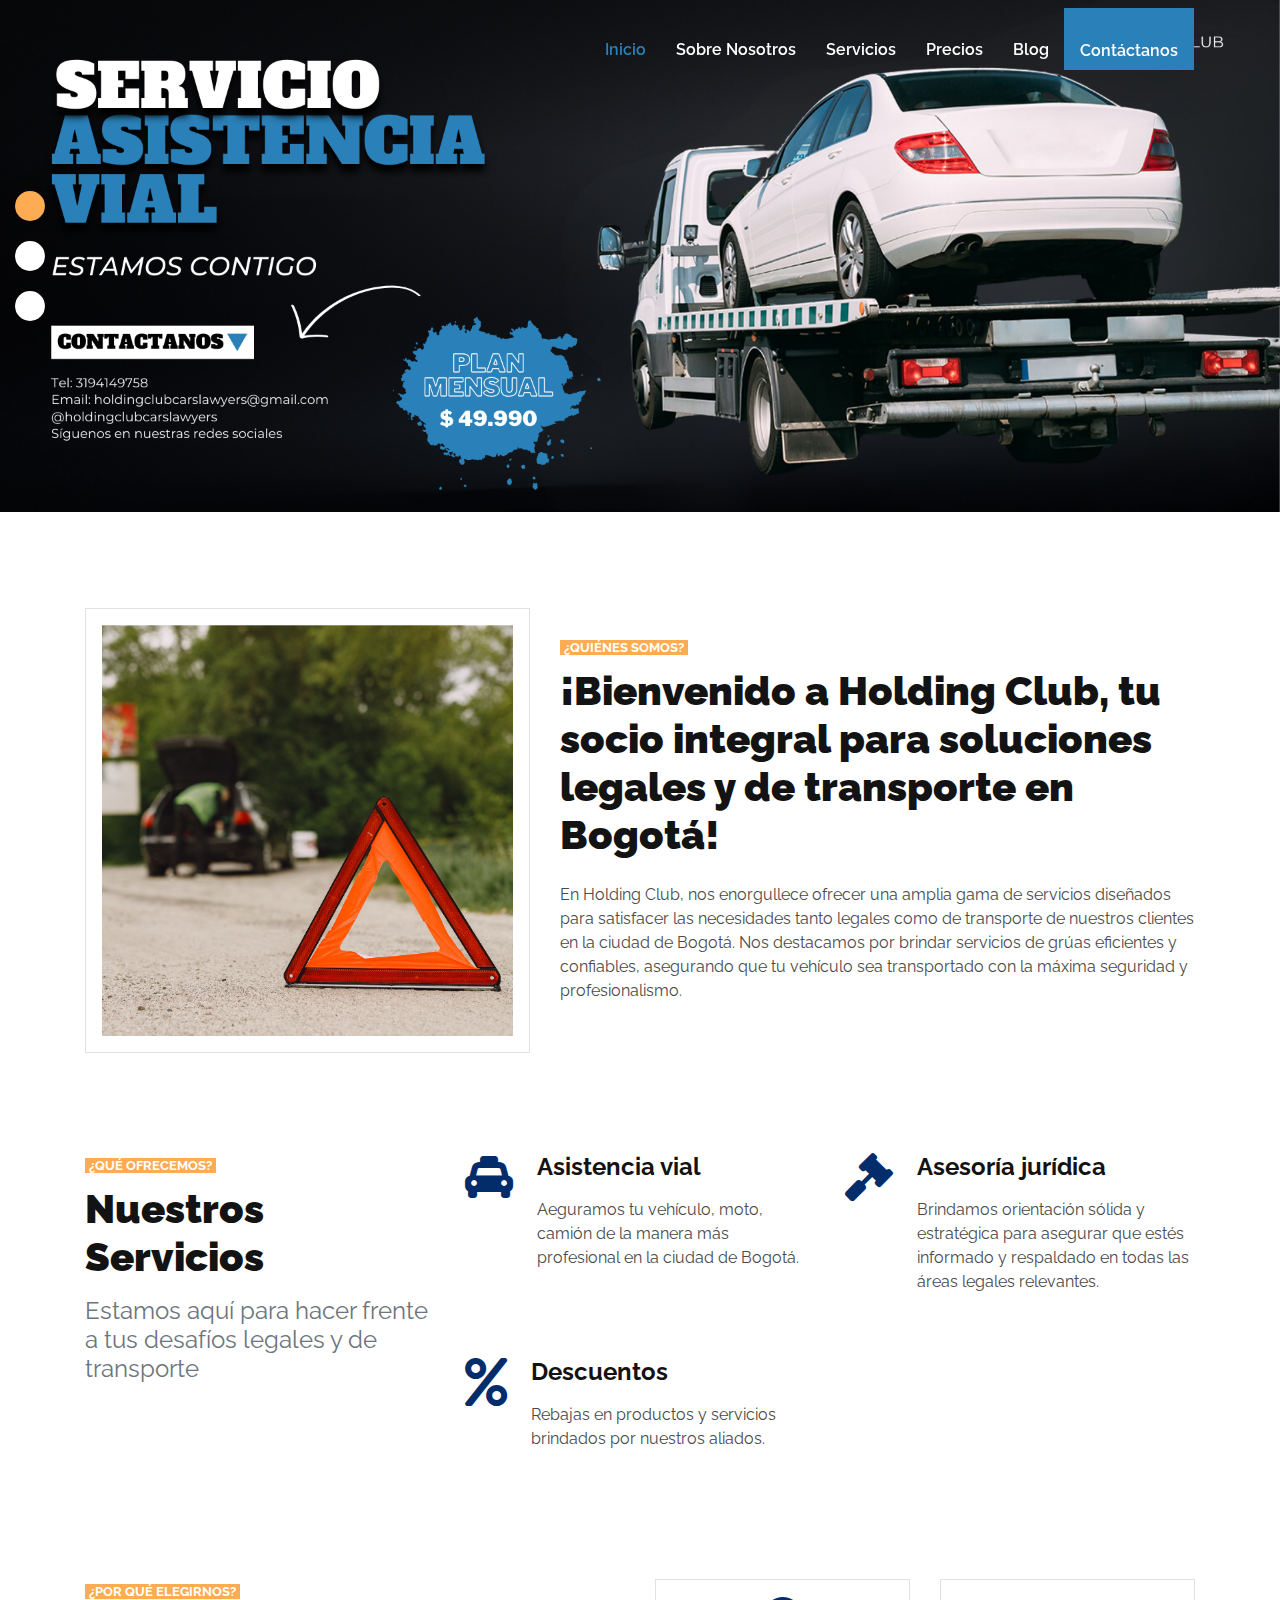
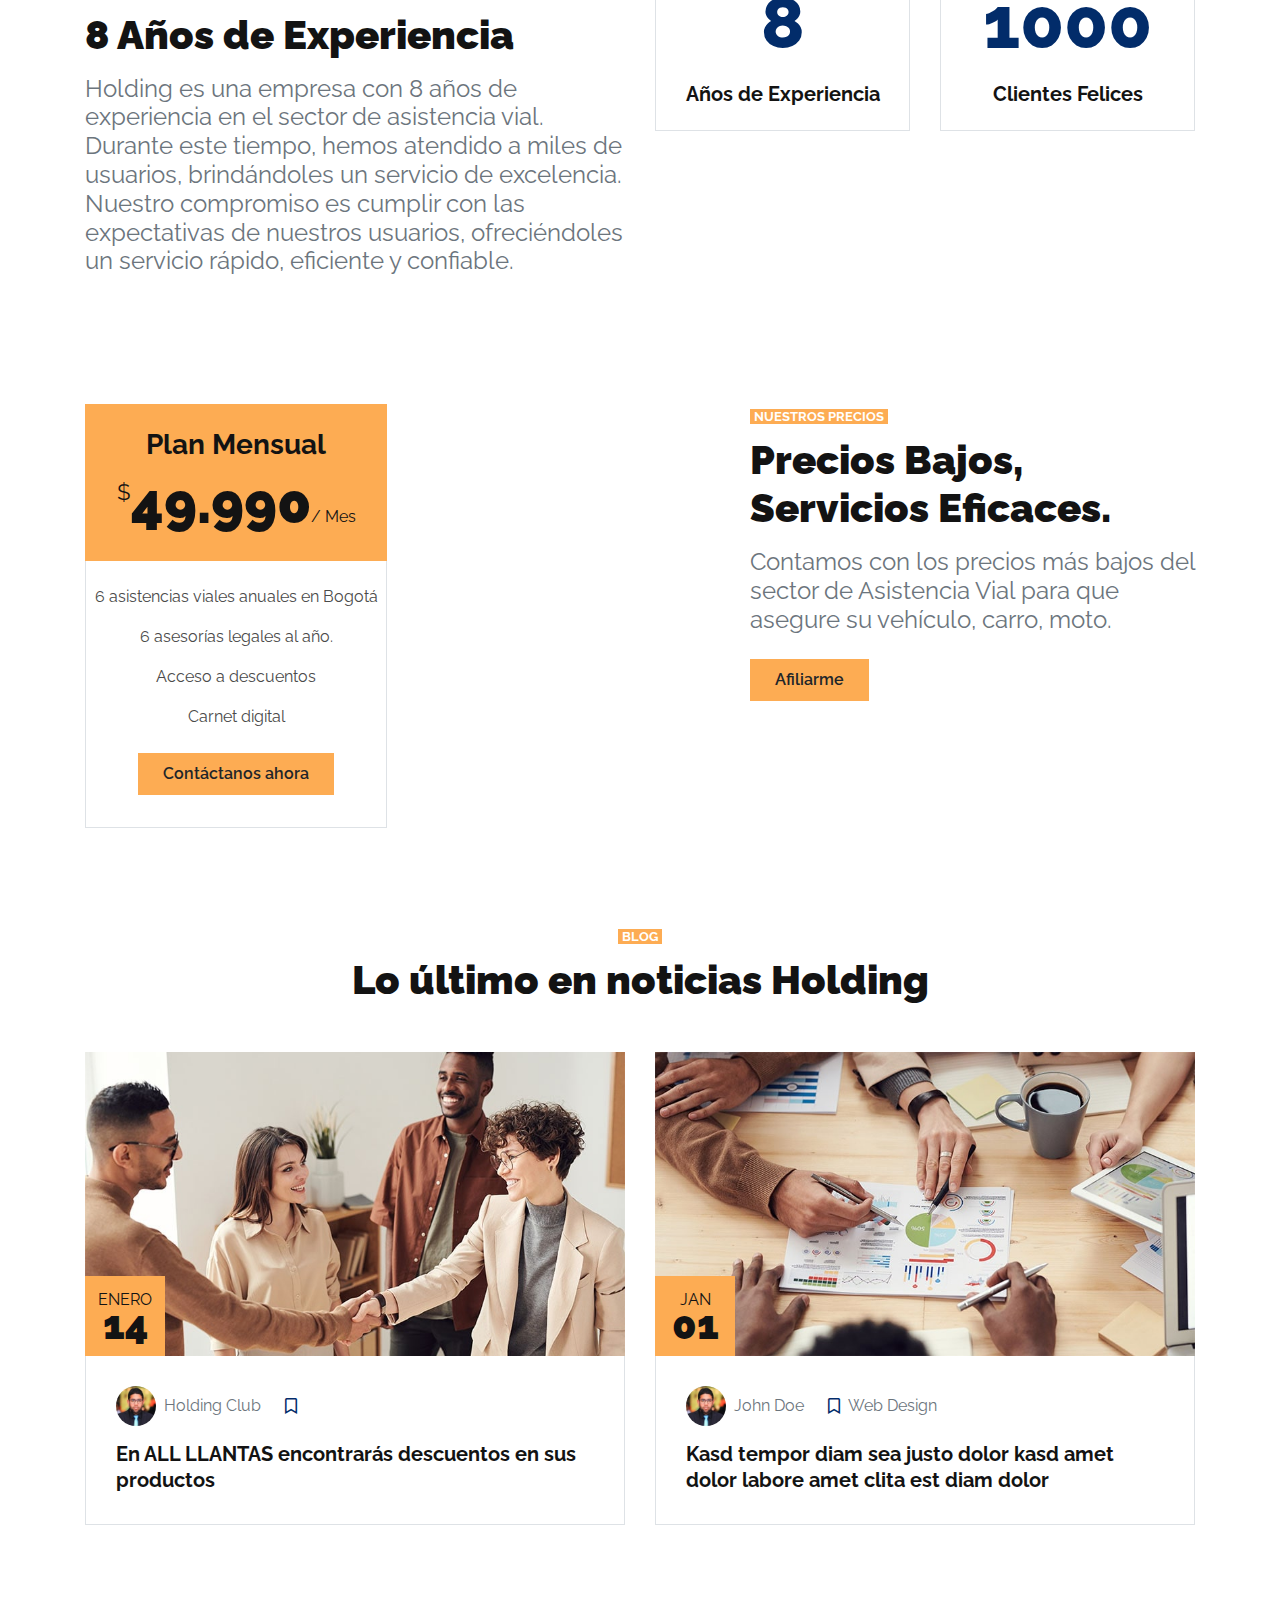
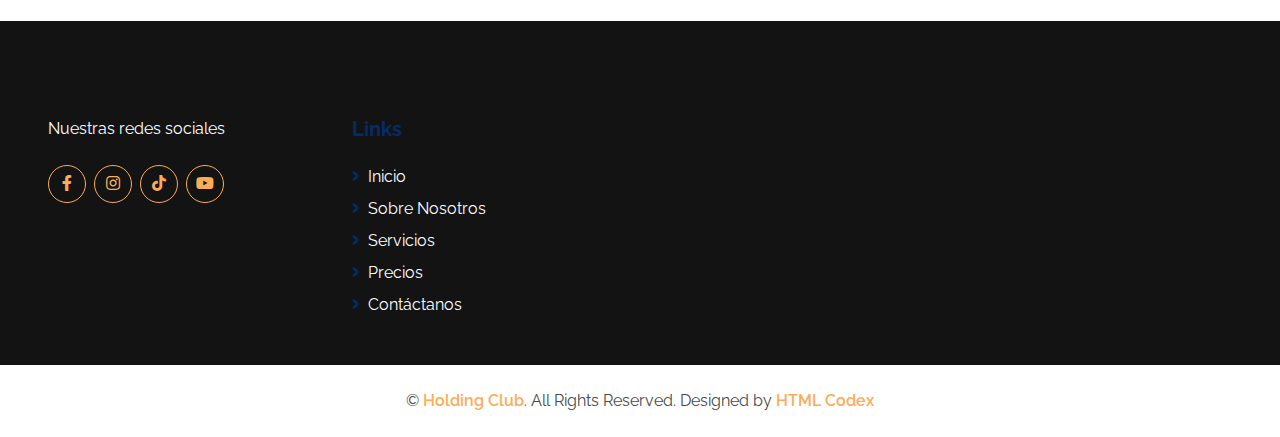
==== commit 8e6f79a6: "holding" ====
--- a/creative-agency-website-template/index.html
+++ b/creative-agency-website-template/index.html
@@ -1,5 +1,5 @@
 <!DOCTYPE html>
-<html lang="en">
+<html lang="es">
 
 <head>
     <meta charset="utf-8">
@@ -270,10 +270,11 @@
             <div class="col-lg-3 col-md-6 mb-5">
                 <p>Nuestras redes sociales</p>
                 <div class="d-flex justify-content-start mt-4">
-                    <a class="btn btn-outline-primary rounded-circle text-center mr-2 px-0" style="width: 38px; height: 38px;" href="#"><i class="fab fa-twitter"></i></a>
-                    <a class="btn btn-outline-primary rounded-circle text-center mr-2 px-0" style="width: 38px; height: 38px;" href="#"><i class="fab fa-facebook-f"></i></a>
-                    <a class="btn btn-outline-primary rounded-circle text-center mr-2 px-0" style="width: 38px; height: 38px;" href="#"><i class="fab fa-linkedin-in"></i></a>
-                    <a class="btn btn-outline-primary rounded-circle text-center mr-2 px-0" style="width: 38px; height: 38px;" href="#"><i class="fab fa-instagram"></i></a>
+                    <a class="btn btn-outline-primary rounded-circle text-center mr-2 px-0" style="width: 38px; height: 38px;" href="https://www.facebook.com/profile.php?id=61555142377491&mibextid=ZbWKwL"><i class="fab fa-facebook-f"></i></a>
+                    <a class="btn btn-outline-primary rounded-circle text-center mr-2 px-0" style="width: 38px; height: 38px;" href="https://www.instagram.com/holdingclubcarslawyers/"><i class="fab fa-instagram"></i></a>
+                    <a class="btn btn-outline-primary rounded-circle text-center mr-2 px-0" style="width: 38px; height: 38px;" href="https://www.tiktok.com/@holdingclub"><i class="fab fa-tiktok"></i></a>
+                    <a class="btn btn-outline-primary rounded-circle text-center mr-2 px-0" style="width: 38px; height: 38px;" href="https://www.youtube.com/@HoldingClub"><i class="fab fa-youtube"></i></a>
+
                 </div>
             </div>
             <div class="col-lg-3 col-md-6 mb-5">
